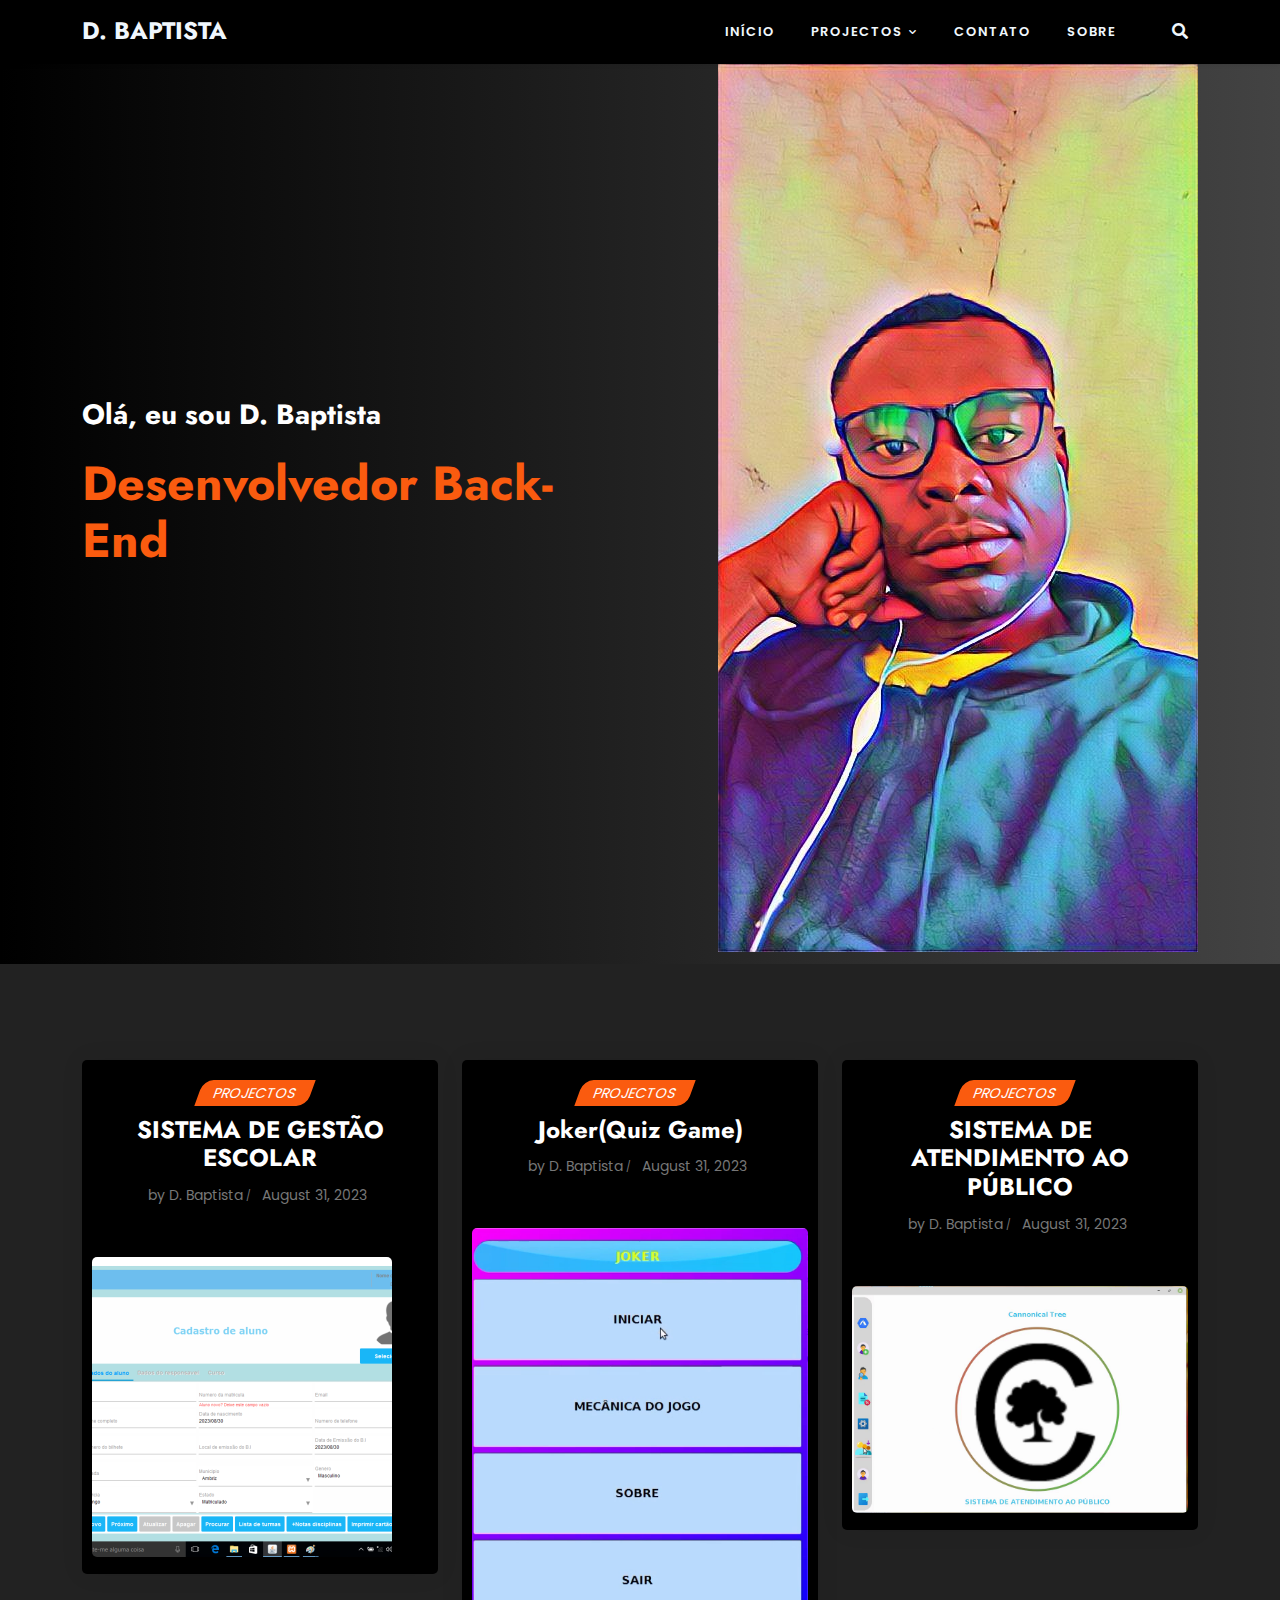
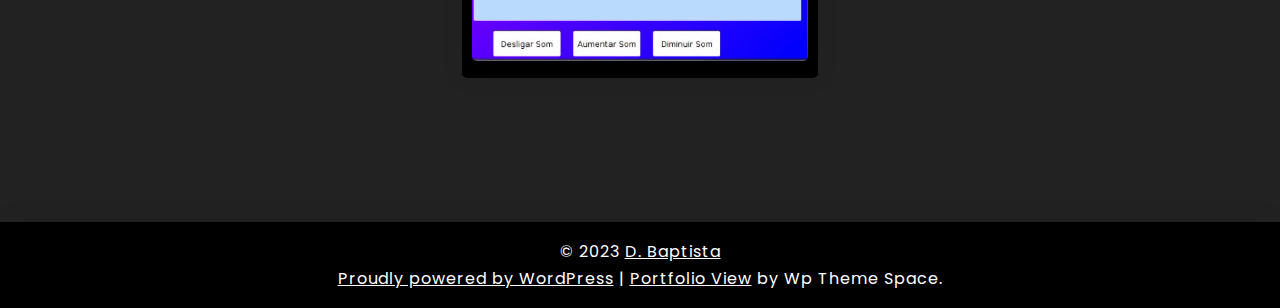
==== index.html @ b45430a2 "Add files via upload" ====
<!doctype html> <html lang="en-US">  <head> 	<meta charset="UTF-8"> 	<meta name="viewport" content="width=device-width, initial-scale=1"> 	<link rel="profile" href="https://gmpg.org/xfn/11">  	<title>D. Baptista</title> <meta name='robots' content='max-image-preview:large' /> <link rel='dns-prefetch' href='//fonts.googleapis.com' /> <link rel="alternate" type="application/rss+xml" title="D. Baptista &raquo; Feed" href="http://localhost/meu-portifolio/index.php/feed/" /> <link rel="alternate" type="application/rss+xml" title="D. Baptista &raquo; Comments Feed" href="http://localhost/meu-portifolio/index.php/comments/feed/" /> <script>
window._wpemojiSettings = {"baseUrl":"https:\/\/s.w.org\/images\/core\/emoji\/14.0.0\/72x72\/","ext":".png","svgUrl":"https:\/\/s.w.org\/images\/core\/emoji\/14.0.0\/svg\/","svgExt":".svg","source":{"concatemoji":"http:\/\/localhost\/meu-portifolio\/wp-includes\/js\/wp-emoji-release.min.js?ver=6.2.2"}};
/*! This file is auto-generated */
!function(e,a,t){var n,r,o,i=a.createElement("canvas"),p=i.getContext&&i.getContext("2d");function s(e,t){p.clearRect(0,0,i.width,i.height),p.fillText(e,0,0);e=i.toDataURL();return p.clearRect(0,0,i.width,i.height),p.fillText(t,0,0),e===i.toDataURL()}function c(e){var t=a.createElement("script");t.src=e,t.defer=t.type="text/javascript",a.getElementsByTagName("head")[0].appendChild(t)}for(o=Array("flag","emoji"),t.supports={everything:!0,everythingExceptFlag:!0},r=0;r<o.length;r++)t.supports[o[r]]=function(e){if(p&&p.fillText)switch(p.textBaseline="top",p.font="600 32px Arial",e){case"flag":return s("\ud83c\udff3\ufe0f\u200d\u26a7\ufe0f","\ud83c\udff3\ufe0f\u200b\u26a7\ufe0f")?!1:!s("\ud83c\uddfa\ud83c\uddf3","\ud83c\uddfa\u200b\ud83c\uddf3")&&!s("\ud83c\udff4\udb40\udc67\udb40\udc62\udb40\udc65\udb40\udc6e\udb40\udc67\udb40\udc7f","\ud83c\udff4\u200b\udb40\udc67\u200b\udb40\udc62\u200b\udb40\udc65\u200b\udb40\udc6e\u200b\udb40\udc67\u200b\udb40\udc7f");case"emoji":return!s("\ud83e\udef1\ud83c\udffb\u200d\ud83e\udef2\ud83c\udfff","\ud83e\udef1\ud83c\udffb\u200b\ud83e\udef2\ud83c\udfff")}return!1}(o[r]),t.supports.everything=t.supports.everything&&t.supports[o[r]],"flag"!==o[r]&&(t.supports.everythingExceptFlag=t.supports.everythingExceptFlag&&t.supports[o[r]]);t.supports.everythingExceptFlag=t.supports.everythingExceptFlag&&!t.supports.flag,t.DOMReady=!1,t.readyCallback=function(){t.DOMReady=!0},t.supports.everything||(n=function(){t.readyCallback()},a.addEventListener?(a.addEventListener("DOMContentLoaded",n,!1),e.addEventListener("load",n,!1)):(e.attachEvent("onload",n),a.attachEvent("onreadystatechange",function(){"complete"===a.readyState&&t.readyCallback()})),(e=t.source||{}).concatemoji?c(e.concatemoji):e.wpemoji&&e.twemoji&&(c(e.twemoji),c(e.wpemoji)))}(window,document,window._wpemojiSettings);
</script> <style> img.wp-smiley, img.emoji { 	display: inline !important; 	border: none !important; 	box-shadow: none !important; 	height: 1em !important; 	width: 1em !important; 	margin: 0 0.07em !important; 	vertical-align: -0.1em !important; 	background: none !important; 	padding: 0 !important; } </style> 	<link rel='stylesheet' id='wp-block-library-css' href='./css/dist-block-library-style.min.css' media='all' /> <style id='wp-block-library-theme-inline-css'> .wp-block-audio figcaption{color:#555;font-size:13px;text-align:center}.is-dark-theme .wp-block-audio figcaption{color:hsla(0,0%,100%,.65)}.wp-block-audio{margin:0 0 1em}.wp-block-code{border:1px solid #ccc;border-radius:4px;font-family:Menlo,Consolas,monaco,monospace;padding:.8em 1em}.wp-block-embed figcaption{color:#555;font-size:13px;text-align:center}.is-dark-theme .wp-block-embed figcaption{color:hsla(0,0%,100%,.65)}.wp-block-embed{margin:0 0 1em}.blocks-gallery-caption{color:#555;font-size:13px;text-align:center}.is-dark-theme .blocks-gallery-caption{color:hsla(0,0%,100%,.65)}.wp-block-image figcaption{color:#555;font-size:13px;text-align:center}.is-dark-theme .wp-block-image figcaption{color:hsla(0,0%,100%,.65)}.wp-block-image{margin:0 0 1em}.wp-block-pullquote{border-bottom:4px solid;border-top:4px solid;color:currentColor;margin-bottom:1.75em}.wp-block-pullquote cite,.wp-block-pullquote footer,.wp-block-pullquote__citation{color:currentColor;font-size:.8125em;font-style:normal;text-transform:uppercase}.wp-block-quote{border-left:.25em solid;margin:0 0 1.75em;padding-left:1em}.wp-block-quote cite,.wp-block-quote footer{color:currentColor;font-size:.8125em;font-style:normal;position:relative}.wp-block-quote.has-text-align-right{border-left:none;border-right:.25em solid;padding-left:0;padding-right:1em}.wp-block-quote.has-text-align-center{border:none;padding-left:0}.wp-block-quote.is-large,.wp-block-quote.is-style-large,.wp-block-quote.is-style-plain{border:none}.wp-block-search .wp-block-search__label{font-weight:700}.wp-block-search__button{border:1px solid #ccc;padding:.375em .625em}:where(.wp-block-group.has-background){padding:1.25em 2.375em}.wp-block-separator.has-css-opacity{opacity:.4}.wp-block-separator{border:none;border-bottom:2px solid;margin-left:auto;margin-right:auto}.wp-block-separator.has-alpha-channel-opacity{opacity:1}.wp-block-separator:not(.is-style-wide):not(.is-style-dots){width:100px}.wp-block-separator.has-background:not(.is-style-dots){border-bottom:none;height:1px}.wp-block-separator.has-background:not(.is-style-wide):not(.is-style-dots){height:2px}.wp-block-table{margin:0 0 1em}.wp-block-table td,.wp-block-table th{word-break:normal}.wp-block-table figcaption{color:#555;font-size:13px;text-align:center}.is-dark-theme .wp-block-table figcaption{color:hsla(0,0%,100%,.65)}.wp-block-video figcaption{color:#555;font-size:13px;text-align:center}.is-dark-theme .wp-block-video figcaption{color:hsla(0,0%,100%,.65)}.wp-block-video{margin:0 0 1em}.wp-block-template-part.has-background{margin-bottom:0;margin-top:0;padding:1.25em 2.375em} </style> <link rel='stylesheet' id='portfolio-view-gb-block-css' href='./css/portfolio-view-assets-css-admin-block.css' media='all' /> <link rel='stylesheet' id='portfolio-view-admin-google-font-css' href='https://fonts.googleapis.com/css?family=Poppins%3A400%2C400i%2C700%2C700i%7CJost%3A400%2C400i%2C700%2C700i&#038;subset=latin%2Clatin-ext' media='all' /> <link rel='stylesheet' id='classic-theme-styles-css' href='./css/3j3-classic-themes.min.css' media='all' /> <style id='global-styles-inline-css'> body{--wp--preset--color--black: #000000;--wp--preset--color--cyan-bluish-gray: #abb8c3;--wp--preset--color--white: #ffffff;--wp--preset--color--pale-pink: #f78da7;--wp--preset--color--vivid-red: #cf2e2e;--wp--preset--color--luminous-vivid-orange: #ff6900;--wp--preset--color--luminous-vivid-amber: #fcb900;--wp--preset--color--light-green-cyan: #7bdcb5;--wp--preset--color--vivid-green-cyan: #00d084;--wp--preset--color--pale-cyan-blue: #8ed1fc;--wp--preset--color--vivid-cyan-blue: #0693e3;--wp--preset--color--vivid-purple: #9b51e0;--wp--preset--gradient--vivid-cyan-blue-to-vivid-purple: linear-gradient(135deg,rgba(6,147,227,1) 0%,rgb(155,81,224) 100%);--wp--preset--gradient--light-green-cyan-to-vivid-green-cyan: linear-gradient(135deg,rgb(122,220,180) 0%,rgb(0,208,130) 100%);--wp--preset--gradient--luminous-vivid-amber-to-luminous-vivid-orange: linear-gradient(135deg,rgba(252,185,0,1) 0%,rgba(255,105,0,1) 100%);--wp--preset--gradient--luminous-vivid-orange-to-vivid-red: linear-gradient(135deg,rgba(255,105,0,1) 0%,rgb(207,46,46) 100%);--wp--preset--gradient--very-light-gray-to-cyan-bluish-gray: linear-gradient(135deg,rgb(238,238,238) 0%,rgb(169,184,195) 100%);--wp--preset--gradient--cool-to-warm-spectrum: linear-gradient(135deg,rgb(74,234,220) 0%,rgb(151,120,209) 20%,rgb(207,42,186) 40%,rgb(238,44,130) 60%,rgb(251,105,98) 80%,rgb(254,248,76) 100%);--wp--preset--gradient--blush-light-purple: linear-gradient(135deg,rgb(255,206,236) 0%,rgb(152,150,240) 100%);--wp--preset--gradient--blush-bordeaux: linear-gradient(135deg,rgb(254,205,165) 0%,rgb(254,45,45) 50%,rgb(107,0,62) 100%);--wp--preset--gradient--luminous-dusk: linear-gradient(135deg,rgb(255,203,112) 0%,rgb(199,81,192) 50%,rgb(65,88,208) 100%);--wp--preset--gradient--pale-ocean: linear-gradient(135deg,rgb(255,245,203) 0%,rgb(182,227,212) 50%,rgb(51,167,181) 100%);--wp--preset--gradient--electric-grass: linear-gradient(135deg,rgb(202,248,128) 0%,rgb(113,206,126) 100%);--wp--preset--gradient--midnight: linear-gradient(135deg,rgb(2,3,129) 0%,rgb(40,116,252) 100%);--wp--preset--duotone--dark-grayscale: url('#wp-duotone-dark-grayscale');--wp--preset--duotone--grayscale: url('#wp-duotone-grayscale');--wp--preset--duotone--purple-yellow: url('#wp-duotone-purple-yellow');--wp--preset--duotone--blue-red: url('#wp-duotone-blue-red');--wp--preset--duotone--midnight: url('#wp-duotone-midnight');--wp--preset--duotone--magenta-yellow: url('#wp-duotone-magenta-yellow');--wp--preset--duotone--purple-green: url('#wp-duotone-purple-green');--wp--preset--duotone--blue-orange: url('#wp-duotone-blue-orange');--wp--preset--font-size--small: 13px;--wp--preset--font-size--medium: 20px;--wp--preset--font-size--large: 36px;--wp--preset--font-size--x-large: 42px;--wp--preset--spacing--20: 0.44rem;--wp--preset--spacing--30: 0.67rem;--wp--preset--spacing--40: 1rem;--wp--preset--spacing--50: 1.5rem;--wp--preset--spacing--60: 2.25rem;--wp--preset--spacing--70: 3.38rem;--wp--preset--spacing--80: 5.06rem;--wp--preset--shadow--natural: 6px 6px 9px rgba(0, 0, 0, 0.2);--wp--preset--shadow--deep: 12px 12px 50px rgba(0, 0, 0, 0.4);--wp--preset--shadow--sharp: 6px 6px 0px rgba(0, 0, 0, 0.2);--wp--preset--shadow--outlined: 6px 6px 0px -3px rgba(255, 255, 255, 1), 6px 6px rgba(0, 0, 0, 1);--wp--preset--shadow--crisp: 6px 6px 0px rgba(0, 0, 0, 1);}:where(.is-layout-flex){gap: 0.5em;}body .is-layout-flow > .alignleft{float: left;margin-inline-start: 0;margin-inline-end: 2em;}body .is-layout-flow > .alignright{float: right;margin-inline-start: 2em;margin-inline-end: 0;}body .is-layout-flow > .aligncenter{margin-left: auto !important;margin-right: auto !important;}body .is-layout-constrained > .alignleft{float: left;margin-inline-start: 0;margin-inline-end: 2em;}body .is-layout-constrained > .alignright{float: right;margin-inline-start: 2em;margin-inline-end: 0;}body .is-layout-constrained > .aligncenter{margin-left: auto !important;margin-right: auto !important;}body .is-layout-constrained > :where(:not(.alignleft):not(.alignright):not(.alignfull)){max-width: var(--wp--style--global--content-size);margin-left: auto !important;margin-right: auto !important;}body .is-layout-constrained > .alignwide{max-width: var(--wp--style--global--wide-size);}body .is-layout-flex{display: flex;}body .is-layout-flex{flex-wrap: wrap;align-items: center;}body .is-layout-flex > *{margin: 0;}:where(.wp-block-columns.is-layout-flex){gap: 2em;}.has-black-color{color: var(--wp--preset--color--black) !important;}.has-cyan-bluish-gray-color{color: var(--wp--preset--color--cyan-bluish-gray) !important;}.has-white-color{color: var(--wp--preset--color--white) !important;}.has-pale-pink-color{color: var(--wp--preset--color--pale-pink) !important;}.has-vivid-red-color{color: var(--wp--preset--color--vivid-red) !important;}.has-luminous-vivid-orange-color{color: var(--wp--preset--color--luminous-vivid-orange) !important;}.has-luminous-vivid-amber-color{color: var(--wp--preset--color--luminous-vivid-amber) !important;}.has-light-green-cyan-color{color: var(--wp--preset--color--light-green-cyan) !important;}.has-vivid-green-cyan-color{color: var(--wp--preset--color--vivid-green-cyan) !important;}.has-pale-cyan-blue-color{color: var(--wp--preset--color--pale-cyan-blue) !important;}.has-vivid-cyan-blue-color{color: var(--wp--preset--color--vivid-cyan-blue) !important;}.has-vivid-purple-color{color: var(--wp--preset--color--vivid-purple) !important;}.has-black-background-color{background-color: var(--wp--preset--color--black) !important;}.has-cyan-bluish-gray-background-color{background-color: var(--wp--preset--color--cyan-bluish-gray) !important;}.has-white-background-color{background-color: var(--wp--preset--color--white) !important;}.has-pale-pink-background-color{background-color: var(--wp--preset--color--pale-pink) !important;}.has-vivid-red-background-color{background-color: var(--wp--preset--color--vivid-red) !important;}.has-luminous-vivid-orange-background-color{background-color: var(--wp--preset--color--luminous-vivid-orange) !important;}.has-luminous-vivid-amber-background-color{background-color: var(--wp--preset--color--luminous-vivid-amber) !important;}.has-light-green-cyan-background-color{background-color: var(--wp--preset--color--light-green-cyan) !important;}.has-vivid-green-cyan-background-color{background-color: var(--wp--preset--color--vivid-green-cyan) !important;}.has-pale-cyan-blue-background-color{background-color: var(--wp--preset--color--pale-cyan-blue) !important;}.has-vivid-cyan-blue-background-color{background-color: var(--wp--preset--color--vivid-cyan-blue) !important;}.has-vivid-purple-background-color{background-color: var(--wp--preset--color--vivid-purple) !important;}.has-black-border-color{border-color: var(--wp--preset--color--black) !important;}.has-cyan-bluish-gray-border-color{border-color: var(--wp--preset--color--cyan-bluish-gray) !important;}.has-white-border-color{border-color: var(--wp--preset--color--white) !important;}.has-pale-pink-border-color{border-color: var(--wp--preset--color--pale-pink) !important;}.has-vivid-red-border-color{border-color: var(--wp--preset--color--vivid-red) !important;}.has-luminous-vivid-orange-border-color{border-color: var(--wp--preset--color--luminous-vivid-orange) !important;}.has-luminous-vivid-amber-border-color{border-color: var(--wp--preset--color--luminous-vivid-amber) !important;}.has-light-green-cyan-border-color{border-color: var(--wp--preset--color--light-green-cyan) !important;}.has-vivid-green-cyan-border-color{border-color: var(--wp--preset--color--vivid-green-cyan) !important;}.has-pale-cyan-blue-border-color{border-color: var(--wp--preset--color--pale-cyan-blue) !important;}.has-vivid-cyan-blue-border-color{border-color: var(--wp--preset--color--vivid-cyan-blue) !important;}.has-vivid-purple-border-color{border-color: var(--wp--preset--color--vivid-purple) !important;}.has-vivid-cyan-blue-to-vivid-purple-gradient-background{background: var(--wp--preset--gradient--vivid-cyan-blue-to-vivid-purple) !important;}.has-light-green-cyan-to-vivid-green-cyan-gradient-background{background: var(--wp--preset--gradient--light-green-cyan-to-vivid-green-cyan) !important;}.has-luminous-vivid-amber-to-luminous-vivid-orange-gradient-background{background: var(--wp--preset--gradient--luminous-vivid-amber-to-luminous-vivid-orange) !important;}.has-luminous-vivid-orange-to-vivid-red-gradient-background{background: var(--wp--preset--gradient--luminous-vivid-orange-to-vivid-red) !important;}.has-very-light-gray-to-cyan-bluish-gray-gradient-background{background: var(--wp--preset--gradient--very-light-gray-to-cyan-bluish-gray) !important;}.has-cool-to-warm-spectrum-gradient-background{background: var(--wp--preset--gradient--cool-to-warm-spectrum) !important;}.has-blush-light-purple-gradient-background{background: var(--wp--preset--gradient--blush-light-purple) !important;}.has-blush-bordeaux-gradient-background{background: var(--wp--preset--gradient--blush-bordeaux) !important;}.has-luminous-dusk-gradient-background{background: var(--wp--preset--gradient--luminous-dusk) !important;}.has-pale-ocean-gradient-background{background: var(--wp--preset--gradient--pale-ocean) !important;}.has-electric-grass-gradient-background{background: var(--wp--preset--gradient--electric-grass) !important;}.has-midnight-gradient-background{background: var(--wp--preset--gradient--midnight) !important;}.has-small-font-size{font-size: var(--wp--preset--font-size--small) !important;}.has-medium-font-size{font-size: var(--wp--preset--font-size--medium) !important;}.has-large-font-size{font-size: var(--wp--preset--font-size--large) !important;}.has-x-large-font-size{font-size: var(--wp--preset--font-size--x-large) !important;} .wp-block-navigation a:where(:not(.wp-element-button)){color: inherit;} :where(.wp-block-columns.is-layout-flex){gap: 2em;} .wp-block-pullquote{font-size: 1.5em;line-height: 1.6;} </style> <link rel='stylesheet' id='contact-form-7-css' href='./css/contact-form-7-includes-css-styles.css' media='all' /> <link rel='stylesheet' id='portfolio-view-google-font-css' href='https://fonts.googleapis.com/css?family=Poppins%3A400%2C400i%2C700%2C700i%7CJost%3A400%2C400i%2C700%2C700i&#038;subset=latin%2Clatin-ext' media='all' /> <link rel='stylesheet' id='bootstrap-css' href='./css/portfolio-view-assets-css-bootstrap.css' media='all' /> <link rel='stylesheet' id='fontawesome-css' href='./css/portfolio-view-assets-css-all.css' media='all' /> <link rel='stylesheet' id='portfolio-view-block-style-css' href='./css/portfolio-view-assets-css-block.css' media='all' /> <link rel='stylesheet' id='portfolio-view-default-style-css' href='./css/portfolio-view-assets-css-default-style.css' media='all' /> <link rel='stylesheet' id='portfolio-view-main-style-css' href='./css/portfolio-view-assets-css-main.css' media='all' /> <link rel='stylesheet' id='portfolio-view-style-css' href='./css/portfolio-view-style.css' media='all' /> <link rel='stylesheet' id='portfolio-view-responsive-style-css' href='./css/portfolio-view-assets-css-responsive.css' media='all' />         <script>
            /* <![CDATA[ */
            var rcewpp = {
                "ajax_url":"http://localhost/meu-portifolio/wp-admin/admin-ajax.php",
                "nonce": "18111c9438",
                "home_url": "http://localhost/meu-portifolio/",
                "settings_icon": 'http://localhost/meu-portifolio/wp-content/plugins/export-wp-page-to-static-html/admin/images/settings.png',
                "settings_hover_icon": 'http://localhost/meu-portifolio/wp-content/plugins/export-wp-page-to-static-html/admin/images/settings_hover.png'
            };
            /* ]]\> */
        </script>         <script src='./js/jquery-jquery.min.js' id='jquery-core-js'></script> <script src='./js/jquery-jquery-migrate.min.js' id='jquery-migrate-js'></script> <link rel="https://api.w.org/" href="http://localhost/meu-portifolio/index.php/wp-json/" /><link rel="EditURI" type="application/rsd+xml" title="RSD" href="http://localhost/meu-portifolio/xmlrpc.php?rsd" /> <link rel="wlwmanifest" type="application/wlwmanifest+xml" href="http://localhost/meu-portifolio/wp-includes/wlwmanifest.xml" /> <meta name="generator" content="WordPress 6.2.2" /> </head>  <body class="blog wp-embed-responsive hfeed no-sidebar theme-dark"> 	<svg xmlns="http://www.w3.org/2000/svg" viewbox="0 0 0 0" width="0" height="0" focusable="false" role="none" style="visibility: hidden; position: absolute; left: -9999px; overflow: hidden;" ><defs><filter id="wp-duotone-dark-grayscale"><fecolormatrix color-interpolation-filters="sRGB" type="matrix" values=" .299 .587 .114 0 0 .299 .587 .114 0 0 .299 .587 .114 0 0 .299 .587 .114 0 0 " /><fecomponenttransfer color-interpolation-filters="sRGB" ><fefuncr type="table" tablevalues="0 0.49803921568627" /><fefuncg type="table" tablevalues="0 0.49803921568627" /><fefuncb type="table" tablevalues="0 0.49803921568627" /><fefunca type="table" tablevalues="1 1" /></fecomponenttransfer><fecomposite in2="SourceGraphic" operator="in" /></filter></defs></svg><svg xmlns="http://www.w3.org/2000/svg" viewbox="0 0 0 0" width="0" height="0" focusable="false" role="none" style="visibility: hidden; position: absolute; left: -9999px; overflow: hidden;" ><defs><filter id="wp-duotone-grayscale"><fecolormatrix color-interpolation-filters="sRGB" type="matrix" values=" .299 .587 .114 0 0 .299 .587 .114 0 0 .299 .587 .114 0 0 .299 .587 .114 0 0 " /><fecomponenttransfer color-interpolation-filters="sRGB" ><fefuncr type="table" tablevalues="0 1" /><fefuncg type="table" tablevalues="0 1" /><fefuncb type="table" tablevalues="0 1" /><fefunca type="table" tablevalues="1 1" /></fecomponenttransfer><fecomposite in2="SourceGraphic" operator="in" /></filter></defs></svg><svg xmlns="http://www.w3.org/2000/svg" viewbox="0 0 0 0" width="0" height="0" focusable="false" role="none" style="visibility: hidden; position: absolute; left: -9999px; overflow: hidden;" ><defs><filter id="wp-duotone-purple-yellow"><fecolormatrix color-interpolation-filters="sRGB" type="matrix" values=" .299 .587 .114 0 0 .299 .587 .114 0 0 .299 .587 .114 0 0 .299 .587 .114 0 0 " /><fecomponenttransfer color-interpolation-filters="sRGB" ><fefuncr type="table" tablevalues="0.54901960784314 0.98823529411765" /><fefuncg type="table" tablevalues="0 1" /><fefuncb type="table" tablevalues="0.71764705882353 0.25490196078431" /><fefunca type="table" tablevalues="1 1" /></fecomponenttransfer><fecomposite in2="SourceGraphic" operator="in" /></filter></defs></svg><svg xmlns="http://www.w3.org/2000/svg" viewbox="0 0 0 0" width="0" height="0" focusable="false" role="none" style="visibility: hidden; position: absolute; left: -9999px; overflow: hidden;" ><defs><filter id="wp-duotone-blue-red"><fecolormatrix color-interpolation-filters="sRGB" type="matrix" values=" .299 .587 .114 0 0 .299 .587 .114 0 0 .299 .587 .114 0 0 .299 .587 .114 0 0 " /><fecomponenttransfer color-interpolation-filters="sRGB" ><fefuncr type="table" tablevalues="0 1" /><fefuncg type="table" tablevalues="0 0.27843137254902" /><fefuncb type="table" tablevalues="0.5921568627451 0.27843137254902" /><fefunca type="table" tablevalues="1 1" /></fecomponenttransfer><fecomposite in2="SourceGraphic" operator="in" /></filter></defs></svg><svg xmlns="http://www.w3.org/2000/svg" viewbox="0 0 0 0" width="0" height="0" focusable="false" role="none" style="visibility: hidden; position: absolute; left: -9999px; overflow: hidden;" ><defs><filter id="wp-duotone-midnight"><fecolormatrix color-interpolation-filters="sRGB" type="matrix" values=" .299 .587 .114 0 0 .299 .587 .114 0 0 .299 .587 .114 0 0 .299 .587 .114 0 0 " /><fecomponenttransfer color-interpolation-filters="sRGB" ><fefuncr type="table" tablevalues="0 0" /><fefuncg type="table" tablevalues="0 0.64705882352941" /><fefuncb type="table" tablevalues="0 1" /><fefunca type="table" tablevalues="1 1" /></fecomponenttransfer><fecomposite in2="SourceGraphic" operator="in" /></filter></defs></svg><svg xmlns="http://www.w3.org/2000/svg" viewbox="0 0 0 0" width="0" height="0" focusable="false" role="none" style="visibility: hidden; position: absolute; left: -9999px; overflow: hidden;" ><defs><filter id="wp-duotone-magenta-yellow"><fecolormatrix color-interpolation-filters="sRGB" type="matrix" values=" .299 .587 .114 0 0 .299 .587 .114 0 0 .299 .587 .114 0 0 .299 .587 .114 0 0 " /><fecomponenttransfer color-interpolation-filters="sRGB" ><fefuncr type="table" tablevalues="0.78039215686275 1" /><fefuncg type="table" tablevalues="0 0.94901960784314" /><fefuncb type="table" tablevalues="0.35294117647059 0.47058823529412" /><fefunca type="table" tablevalues="1 1" /></fecomponenttransfer><fecomposite in2="SourceGraphic" operator="in" /></filter></defs></svg><svg xmlns="http://www.w3.org/2000/svg" viewbox="0 0 0 0" width="0" height="0" focusable="false" role="none" style="visibility: hidden; position: absolute; left: -9999px; overflow: hidden;" ><defs><filter id="wp-duotone-purple-green"><fecolormatrix color-interpolation-filters="sRGB" type="matrix" values=" .299 .587 .114 0 0 .299 .587 .114 0 0 .299 .587 .114 0 0 .299 .587 .114 0 0 " /><fecomponenttransfer color-interpolation-filters="sRGB" ><fefuncr type="table" tablevalues="0.65098039215686 0.40392156862745" /><fefuncg type="table" tablevalues="0 1" /><fefuncb type="table" tablevalues="0.44705882352941 0.4" /><fefunca type="table" tablevalues="1 1" /></fecomponenttransfer><fecomposite in2="SourceGraphic" operator="in" /></filter></defs></svg><svg xmlns="http://www.w3.org/2000/svg" viewbox="0 0 0 0" width="0" height="0" focusable="false" role="none" style="visibility: hidden; position: absolute; left: -9999px; overflow: hidden;" ><defs><filter id="wp-duotone-blue-orange"><fecolormatrix color-interpolation-filters="sRGB" type="matrix" values=" .299 .587 .114 0 0 .299 .587 .114 0 0 .299 .587 .114 0 0 .299 .587 .114 0 0 " /><fecomponenttransfer color-interpolation-filters="sRGB" ><fefuncr type="table" tablevalues="0.098039215686275 1" /><fefuncg type="table" tablevalues="0 0.66274509803922" /><fefuncb type="table" tablevalues="0.84705882352941 0.41960784313725" /><fefunca type="table" tablevalues="1 1" /></fecomponenttransfer><fecomposite in2="SourceGraphic" operator="in" /></filter></defs></svg> 	<div id="page" class="site"> 		<a class="skip-link screen-reader-text" href="#primary">Skip to content</a> 		<header class="header" id="header"> 				<div id="wsm-menu" class="mobile-menu-bar wsm-menu">  		<div class="container">  			<nav id="mobile-navigation" class="mobile-navigation">  				<button id="mmenu-btn" class="menu-btn" aria-expanded="false">  					<span class="mopen">Menu</span>  					<span class="mclose">Close</span>  				</button>  				<div class="menu-menu-container"><ul id="wsm-menu-ul" class="wsm-menu-has"><li id="menu-item-22" class="menu-item menu-item-type-custom menu-item-object-custom current-menu-item current_page_item menu-item-home menu-item-22"><a href="./index.html" aria-current="page">Início</a></li> <li id="menu-item-176" class="menu-item menu-item-type-taxonomy menu-item-object-category menu-item-has-children menu-item-176"><a href="http://localhost/meu-portifolio/index.php/category/projectos/">Projectos</a> <ul class="sub-menu"> 	<li id="menu-item-179" class="menu-item menu-item-type-post_type menu-item-object-page menu-item-179"><a href="http://localhost/meu-portifolio/index.php/sistema-de-gestao-escolar/">SISTEMA DE GESTÃO ESCOLAR</a></li> 	<li id="menu-item-178" class="menu-item menu-item-type-post_type menu-item-object-page menu-item-178"><a href="./index.php/jokerquiz-game.html">Joker(Quiz Game)</a></li> 	<li id="menu-item-177" class="menu-item menu-item-type-post_type menu-item-object-page menu-item-177"><a href="./index.php/sistema-de-atendimento-ao-publico.html">SISTEMA DE ATENDIMENTO AO PÚBLICO</a></li> </ul> </li> <li id="menu-item-20" class="menu-item menu-item-type-post_type menu-item-object-page menu-item-20"><a href="http://localhost/meu-portifolio/index.php/contato/">Contato</a></li> <li id="menu-item-21" class="menu-item menu-item-type-post_type menu-item-object-page menu-item-21"><a href="http://localhost/meu-portifolio/index.php/sobre/">Sobre</a></li> </ul></div>			</nav><!-- #site-navigation -->  		</div>  	</div>    	<div class="menu-bar">  		<div class="container">  			<div class="menubar-content">  					<div class="head-logo-sec">  							<div class="site-branding brand-text">  									<h1 class="site-title"><a href="./index.html" rel="home">D. Baptista</a></h1>  									  			</div><!-- .site-branding -->  			</div>  				<div class="portfolio-view-container menu-inner">  											<nav id="site-navigation" class="main-navigation">  							<div class="menu-menu-container"><ul id="portfolio-view-menu" class="portfolio-view-menu"><li class="menu-item menu-item-type-custom menu-item-object-custom current-menu-item current_page_item menu-item-home menu-item-22"><a href="./index.html" aria-current="page">Início</a></li> <li class="menu-item menu-item-type-taxonomy menu-item-object-category menu-item-has-children menu-item-176"><a href="http://localhost/meu-portifolio/index.php/category/projectos/">Projectos</a> <ul class="sub-menu"> 	<li class="menu-item menu-item-type-post_type menu-item-object-page menu-item-179"><a href="http://localhost/meu-portifolio/index.php/sistema-de-gestao-escolar/">SISTEMA DE GESTÃO ESCOLAR</a></li> 	<li class="menu-item menu-item-type-post_type menu-item-object-page menu-item-178"><a href="./index.php/jokerquiz-game.html">Joker(Quiz Game)</a></li> 	<li class="menu-item menu-item-type-post_type menu-item-object-page menu-item-177"><a href="./index.php/sistema-de-atendimento-ao-publico.html">SISTEMA DE ATENDIMENTO AO PÚBLICO</a></li> </ul> </li> <li class="menu-item menu-item-type-post_type menu-item-object-page menu-item-20"><a href="http://localhost/meu-portifolio/index.php/contato/">Contato</a></li> <li class="menu-item menu-item-type-post_type menu-item-object-page menu-item-21"><a href="http://localhost/meu-portifolio/index.php/sobre/">Sobre</a></li> </ul></div>						</nav><!-- #site-navigation -->  																<div class="serach-show">  							<div class="besearch-icon">  								<a href="#" id="besearch"><i class="fas fa-search"></i></a>  							</div>  							<div id="bspopup" class="soff">  								<div id="affsearch" class="sopen">  									<form role="search" method="get" class="search-form" action="http://localhost/meu-portifolio/"> 				<label> 					<span class="screen-reader-text">Search for:</span> 					<input type="search" class="search-field" placeholder="Search &hellip;" value="" name="s" /> 				</label> 				<input type="submit" class="search-submit" value="Search" /> 			</form>									<small class="beshop-cradit">Portfolio View Theme By <a id="stcradit" class="scrad" target="_blank" title="Portfolio View Theme" href="https://wpthemespace.com/product/portfolio-view/">Wp Theme Space</a></small>  									<button data-widget="remove" id="sremoveClass" class="sclose" type="button">×</button>  								</div>  							</div>  						</div>  				</div>  			  			</div>    		</div>  	</div>     		</header> 		  <!-- home -->    <section class="home-intro" id="sa-home">      <div class="container">        <div class="home-all-content">          <div class="row">            <div class="col-lg-6">              <div class="content">                                <h5>Olá, eu sou D. Baptista</h5>                                              <h1>Desenvolvedor Back-End</h1>                                                            <div class="header-links">                    <div class="social-links">                                                                                                                                            </div>                  </div>                            </div>              </div>              <div class="col-lg-6">                            <div class="hero-img">                  <img src="./images/2023-09-Picsart_22-06-19_10-15-29-403.jpg" alt="">                                </div>                  </div>              </div>          </div>        </div>    </section>     <div class="container mt-5 mb-5 pt-5 pb-5"> 	<div class="row main-content"> 				<div class="col-lg-12 site-content"> 			<main id="primary" class="site-main">  										<header> 							<h1 class="page-title screen-reader-text"></h1> 						</header> 											<div class="row" data-masonry='{"percentPosition": true }'>  						<div class="col-lg-4 grid-item mb-5"> 	<article id="post-53" class="post-53 post type-post status-publish format-standard has-post-thumbnail hentry category-projectos"> 		<div class="grid-item-post"> 			<div class="grid-item-details"> 									<div class="grid-item-topmeta"> 						<a class="catimg-top" href="http://localhost/meu-portifolio/index.php/category/projectos/">Projectos</a> 					</div> 								<h2 class="grid-item-title"><a href="http://localhost/meu-portifolio/index.php/2023/08/31/sistema-de-gestao-escolar/" rel="bookmark">SISTEMA DE GESTÃO ESCOLAR</a></h2>									<div class="entry-meta grid-meta"> 						<span class="byline"> by <span class="author vcard"><a class="url fn n" href="http://localhost/meu-portifolio/index.php/author/d-baptista/">D. Baptista</a></span></span>						<span class="grid-meta-date">August 31, 2023</span> 					</div><!-- .entry-meta --> 							</div> 							<div class="grid-item-img"> 					<a class="grid-item-img-link" href="http://localhost/meu-portifolio/index.php/2023/08/31/sistema-de-gestao-escolar/"> 						<img width="300" height="300" src="./images/2023-08-cadastro-do-aluno-300x300.png" class="attachment-post-thumbnail size-post-thumbnail wp-post-image" alt="" decoding="async" srcset="./images/2023-08-cadastro-do-aluno-300x300.png 300w, ./images/2023-08-cadastro-do-aluno-150x150.png 150w" sizes="(max-width: 300px) 100vw, 300px" />					</a> 				</div> 					</div> 	</article><!-- #post-53 --> </div><div class="col-lg-4 grid-item mb-5"> 	<article id="post-50" class="post-50 post type-post status-publish format-standard has-post-thumbnail hentry category-projectos"> 		<div class="grid-item-post"> 			<div class="grid-item-details"> 									<div class="grid-item-topmeta"> 						<a class="catimg-top" href="http://localhost/meu-portifolio/index.php/category/projectos/">Projectos</a> 					</div> 								<h2 class="grid-item-title"><a href="http://localhost/meu-portifolio/index.php/2023/08/31/jokerquiz-game/" rel="bookmark">Joker(Quiz Game)</a></h2>									<div class="entry-meta grid-meta"> 						<span class="byline"> by <span class="author vcard"><a class="url fn n" href="http://localhost/meu-portifolio/index.php/author/d-baptista/">D. Baptista</a></span></span>						<span class="grid-meta-date">August 31, 2023</span> 					</div><!-- .entry-meta --> 							</div> 							<div class="grid-item-img"> 					<a class="grid-item-img-link" href="http://localhost/meu-portifolio/index.php/2023/08/31/jokerquiz-game/"> 						<img width="497" height="640" src="./images/2023-08-jokerpng.png" class="attachment-post-thumbnail size-post-thumbnail wp-post-image" alt="" decoding="async" loading="lazy" srcset="./images/2023-08-jokerpng.png 497w, ./images/2023-08-jokerpng-233x300.png 233w" sizes="(max-width: 497px) 100vw, 497px" />					</a> 				</div> 					</div> 	</article><!-- #post-50 --> </div><div class="col-lg-4 grid-item mb-5"> 	<article id="post-30" class="post-30 post type-post status-publish format-standard has-post-thumbnail hentry category-projectos"> 		<div class="grid-item-post"> 			<div class="grid-item-details"> 									<div class="grid-item-topmeta"> 						<a class="catimg-top" href="http://localhost/meu-portifolio/index.php/category/projectos/">Projectos</a> 					</div> 								<h2 class="grid-item-title"><a href="http://localhost/meu-portifolio/index.php/2023/08/31/sistema-de-atendimento-ao-publico/" rel="bookmark">SISTEMA DE ATENDIMENTO AO PÚBLICO</a></h2>									<div class="entry-meta grid-meta"> 						<span class="byline"> by <span class="author vcard"><a class="url fn n" href="http://localhost/meu-portifolio/index.php/author/d-baptista/">D. Baptista</a></span></span>						<span class="grid-meta-date">August 31, 2023</span> 					</div><!-- .entry-meta --> 							</div> 							<div class="grid-item-img"> 					<a class="grid-item-img-link" href="http://localhost/meu-portifolio/index.php/2023/08/31/sistema-de-atendimento-ao-publico/"> 						<img width="942" height="636" src="./images/2023-08-soap.png" class="attachment-post-thumbnail size-post-thumbnail wp-post-image" alt="" decoding="async" loading="lazy" srcset="./images/2023-08-soap.png 942w, ./images/2023-08-soap-300x203.png 300w, ./images/2023-08-soap-768x519.png 768w" sizes="(max-width: 942px) 100vw, 942px" />					</a> 				</div> 					</div> 	</article><!-- #post-30 --> </div> 			</main><!-- #main --> 		</div> 			</div> </div>   <footer id="colophon" class="site-footer pt-3 pb-3"> 	<div class="container"> 		<div class="info-news site-info text-center"> 			&copy; 			2023			<a href="./index.html">D. Baptista</a> 				<br> 	<a href="https://wordpress.org/"> 		Proudly powered by WordPress	</a> 	<span class="sep"> | </span> <a href="https://wpthemespace.com/product/portfolio-view/">Portfolio View</a> by Wp Theme Space. 		</div><!-- .site-info --> 	</div><!-- .container --> </footer><!-- #colophon --> </div><!-- #page -->  <script>requestAnimationFrame(() => document.body.classList.add( "stk--anim-init" ))</script><script src='./js/contact-form-7-includes-swv-js-index.js' id='swv-js'></script> <script id='contact-form-7-js-extra'>
var wpcf7 = {"api":{"root":"http:\/\/localhost\/meu-portifolio\/index.php\/wp-json\/","namespace":"contact-form-7\/v1"}};
</script> <script src='./js/contact-form-7-includes-js-index.js' id='contact-form-7-js'></script> <script src='./js/83z-imagesloaded.min.js' id='imagesloaded-js'></script> <script src='./js/ej6-masonry.min.js' id='masonry-js'></script> <script src='./js/portfolio-view-assets-js-mobile-menu.js' id='portfolio-view-mobile-menu-js'></script> <script src='./js/portfolio-view-assets-js-scripts.js' id='portfolio-view-scripts-js'></script>  </body>  </html>
---- css/dist-block-library-style.min.css ----
@charset "UTF-8";.wp-block-archives{box-sizing:border-box}.wp-block-archives-dropdown label{display:block}.wp-block-avatar{box-sizing:border-box}.wp-block-avatar.aligncenter{text-align:center}.wp-block-audio{box-sizing:border-box}.wp-block-audio figcaption{margin-bottom:1em;margin-top:.5em}.wp-block-audio audio{min-width:300px;width:100%}.wp-block-button__link{box-sizing:border-box;cursor:pointer;display:inline-block;text-align:center;word-break:break-word}.wp-block-button__link.aligncenter{text-align:center}.wp-block-button__link.alignright{text-align:right}:where(.wp-block-button__link){border-radius:9999px;box-shadow:none;padding:calc(.667em + 2px) calc(1.333em + 2px);text-decoration:none}.wp-block-button[style*=text-decoration] .wp-block-button__link{text-decoration:inherit}.wp-block-buttons>.wp-block-button.has-custom-width{max-width:none}.wp-block-buttons>.wp-block-button.has-custom-width .wp-block-button__link{width:100%}.wp-block-buttons>.wp-block-button.has-custom-font-size .wp-block-button__link{font-size:inherit}.wp-block-buttons>.wp-block-button.wp-block-button__width-25{width:calc(25% - var(--wp--style--block-gap, .5em)*.75)}.wp-block-buttons>.wp-block-button.wp-block-button__width-50{width:calc(50% - var(--wp--style--block-gap, .5em)*.5)}.wp-block-buttons>.wp-block-button.wp-block-button__width-75{width:calc(75% - var(--wp--style--block-gap, .5em)*.25)}.wp-block-buttons>.wp-block-button.wp-block-button__width-100{flex-basis:100%;width:100%}.wp-block-buttons.is-vertical>.wp-block-button.wp-block-button__width-25{width:25%}.wp-block-buttons.is-vertical>.wp-block-button.wp-block-button__width-50{width:50%}.wp-block-buttons.is-vertical>.wp-block-button.wp-block-button__width-75{width:75%}.wp-block-button.is-style-squared,.wp-block-button__link.wp-block-button.is-style-squared{border-radius:0}.wp-block-button.no-border-radius,.wp-block-button__link.no-border-radius{border-radius:0!important}.wp-block-button .wp-block-button__link.is-style-outline,.wp-block-button.is-style-outline>.wp-block-button__link{border:2px solid;padding:.667em 1.333em}.wp-block-button .wp-block-button__link.is-style-outline:not(.has-text-color),.wp-block-button.is-style-outline>.wp-block-button__link:not(.has-text-color){color:currentColor}.wp-block-button .wp-block-button__link.is-style-outline:not(.has-background),.wp-block-button.is-style-outline>.wp-block-button__link:not(.has-background){background-color:transparent;background-image:none}.wp-block-buttons.is-vertical{flex-direction:column}.wp-block-buttons.is-vertical>.wp-block-button:last-child{margin-bottom:0}.wp-block-buttons>.wp-block-button{display:inline-block;margin:0}.wp-block-buttons.is-content-justification-left{justify-content:flex-start}.wp-block-buttons.is-content-justification-left.is-vertical{align-items:flex-start}.wp-block-buttons.is-content-justification-center{justify-content:center}.wp-block-buttons.is-content-justification-center.is-vertical{align-items:center}.wp-block-buttons.is-content-justification-right{justify-content:flex-end}.wp-block-buttons.is-content-justification-right.is-vertical{align-items:flex-end}.wp-block-buttons.is-content-justification-space-between{justify-content:space-between}.wp-block-buttons.aligncenter{text-align:center}.wp-block-buttons:not(.is-content-justification-space-between,.is-content-justification-right,.is-content-justification-left,.is-content-justification-center) .wp-block-button.aligncenter{margin-left:auto;margin-right:auto;width:100%}.wp-block-buttons[style*=text-decoration] .wp-block-button,.wp-block-buttons[style*=text-decoration] .wp-block-button__link{text-decoration:inherit}.wp-block-buttons.has-custom-font-size .wp-block-button__link{font-size:inherit}.wp-block-button.aligncenter,.wp-block-calendar{text-align:center}.wp-block-calendar td,.wp-block-calendar th{border:1px solid;padding:.25em}.wp-block-calendar th{font-weight:400}.wp-block-calendar caption{background-color:inherit}.wp-block-calendar table{border-collapse:collapse;width:100%}.wp-block-calendar table:where(:not(.has-text-color)){color:#40464d}.wp-block-calendar table:where(:not(.has-text-color)) td,.wp-block-calendar table:where(:not(.has-text-color)) th{border-color:#ddd}.wp-block-calendar table.has-background th{background-color:inherit}.wp-block-calendar table.has-text-color th{color:inherit}:where(.wp-block-calendar table:not(.has-background) th){background:#ddd}.wp-block-categories{box-sizing:border-box}.wp-block-categories.alignleft{margin-right:2em}.wp-block-categories.alignright{margin-left:2em}.wp-block-code{box-sizing:border-box}.wp-block-code code{display:block;font-family:inherit;overflow-wrap:break-word;white-space:pre-wrap}.wp-block-columns{align-items:normal!important;box-sizing:border-box;display:flex;flex-wrap:wrap!important;margin-bottom:1.75em}@media (min-width:782px){.wp-block-columns{flex-wrap:nowrap!important}}.wp-block-columns.are-vertically-aligned-top{align-items:flex-start}.wp-block-columns.are-vertically-aligned-center{align-items:center}.wp-block-columns.are-vertically-aligned-bottom{align-items:flex-end}@media (max-width:781px){.wp-block-columns:not(.is-not-stacked-on-mobile)>.wp-block-column{flex-basis:100%!important}}@media (min-width:782px){.wp-block-columns:not(.is-not-stacked-on-mobile)>.wp-block-column{flex-basis:0;flex-grow:1}.wp-block-columns:not(.is-not-stacked-on-mobile)>.wp-block-column[style*=flex-basis]{flex-grow:0}}.wp-block-columns.is-not-stacked-on-mobile{flex-wrap:nowrap!important}.wp-block-columns.is-not-stacked-on-mobile>.wp-block-column{flex-basis:0;flex-grow:1}.wp-block-columns.is-not-stacked-on-mobile>.wp-block-column[style*=flex-basis]{flex-grow:0}:where(.wp-block-columns.has-background){padding:1.25em 2.375em}.wp-block-column{flex-grow:1;min-width:0;overflow-wrap:break-word;word-break:break-word}.wp-block-column.is-vertically-aligned-top{align-self:flex-start}.wp-block-column.is-vertically-aligned-center{align-self:center}.wp-block-column.is-vertically-aligned-bottom{align-self:flex-end}.wp-block-column.is-vertically-aligned-bottom,.wp-block-column.is-vertically-aligned-center,.wp-block-column.is-vertically-aligned-top{width:100%}.wp-block-post-comments{box-sizing:border-box}.wp-block-post-comments .alignleft{float:left}.wp-block-post-comments .alignright{float:right}.wp-block-post-comments .navigation:after{clear:both;content:"";display:table}.wp-block-post-comments .commentlist{clear:both;list-style:none;margin:0;padding:0}.wp-block-post-comments .commentlist .comment{min-height:2.25em;padding-left:3.25em}.wp-block-post-comments .commentlist .comment p{font-size:1em;line-height:1.8;margin:1em 0}.wp-block-post-comments .commentlist .children{list-style:none;margin:0;padding:0}.wp-block-post-comments .comment-author{line-height:1.5}.wp-block-post-comments .comment-author .avatar{border-radius:1.5em;display:block;float:left;height:2.5em;margin-right:.75em;margin-top:.5em;width:2.5em}.wp-block-post-comments .comment-author cite{font-style:normal}.wp-block-post-comments .comment-meta{font-size:.875em;line-height:1.5}.wp-block-post-comments .comment-meta b{font-weight:400}.wp-block-post-comments .comment-meta .comment-awaiting-moderation{display:block;margin-bottom:1em;margin-top:1em}.wp-block-post-comments .comment-body .commentmetadata{font-size:.875em}.wp-block-post-comments .comment-form-author label,.wp-block-post-comments .comment-form-comment label,.wp-block-post-comments .comment-form-email label,.wp-block-post-comments .comment-form-url label{display:block;margin-bottom:.25em}.wp-block-post-comments .comment-form input:not([type=submit]):not([type=checkbox]),.wp-block-post-comments .comment-form textarea{box-sizing:border-box;display:block;width:100%}.wp-block-post-comments .comment-form-cookies-consent{display:flex;gap:.25em}.wp-block-post-comments .comment-form-cookies-consent #wp-comment-cookies-consent{margin-top:.35em}.wp-block-post-comments .comment-reply-title{margin-bottom:0}.wp-block-post-comments .comment-reply-title :where(small){font-size:var(--wp--preset--font-size--medium,smaller);margin-left:.5em}.wp-block-post-comments .reply{font-size:.875em;margin-bottom:1.4em}.wp-block-post-comments input:not([type=submit]),.wp-block-post-comments textarea{border:1px solid #949494;font-family:inherit;font-size:1em}.wp-block-post-comments input:not([type=submit]):not([type=checkbox]),.wp-block-post-comments textarea{padding:calc(.667em + 2px)}:where(.wp-block-post-comments input[type=submit]){border:none}.wp-block-comments-pagination>.wp-block-comments-pagination-next,.wp-block-comments-pagination>.wp-block-comments-pagination-numbers,.wp-block-comments-pagination>.wp-block-comments-pagination-previous{margin-bottom:.5em;margin-right:.5em}.wp-block-comments-pagination>.wp-block-comments-pagination-next:last-child,.wp-block-comments-pagination>.wp-block-comments-pagination-numbers:last-child,.wp-block-comments-pagination>.wp-block-comments-pagination-previous:last-child{margin-right:0}.wp-block-comments-pagination .wp-block-comments-pagination-previous-arrow{display:inline-block;margin-right:1ch}.wp-block-comments-pagination .wp-block-comments-pagination-previous-arrow:not(.is-arrow-chevron){transform:scaleX(1)}.wp-block-comments-pagination .wp-block-comments-pagination-next-arrow{display:inline-block;margin-left:1ch}.wp-block-comments-pagination .wp-block-comments-pagination-next-arrow:not(.is-arrow-chevron){transform:scaleX(1)}.wp-block-comments-pagination.aligncenter{justify-content:center}.wp-block-comment-template{box-sizing:border-box;list-style:none;margin-bottom:0;max-width:100%;padding:0}.wp-block-comment-template li{clear:both}.wp-block-comment-template ol{list-style:none;margin-bottom:0;max-width:100%;padding-left:2rem}.wp-block-comment-template.alignleft{float:left}.wp-block-comment-template.aligncenter{margin-left:auto;margin-right:auto;width:-moz-fit-content;width:fit-content}.wp-block-comment-template.alignright{float:right}.wp-block-cover,.wp-block-cover-image{align-items:center;background-position:50%;box-sizing:border-box;display:flex;justify-content:center;min-height:430px;padding:1em;position:relative}.wp-block-cover .has-background-dim:not([class*=-background-color]),.wp-block-cover-image .has-background-dim:not([class*=-background-color]),.wp-block-cover-image.has-background-dim:not([class*=-background-color]),.wp-block-cover.has-background-dim:not([class*=-background-color]){background-color:#000}.wp-block-cover .has-background-dim.has-background-gradient,.wp-block-cover-image .has-background-dim.has-background-gradient{background-color:transparent}.wp-block-cover-image.has-background-dim:before,.wp-block-cover.has-background-dim:before{background-color:inherit;content:""}.wp-block-cover .wp-block-cover__background,.wp-block-cover .wp-block-cover__gradient-background,.wp-block-cover-image .wp-block-cover__background,.wp-block-cover-image .wp-block-cover__gradient-background,.wp-block-cover-image.has-background-dim:not(.has-background-gradient):before,.wp-block-cover.has-background-dim:not(.has-background-gradient):before{bottom:0;left:0;opacity:.5;position:absolute;right:0;top:0;z-index:1}.wp-block-cover-image.has-background-dim.has-background-dim-10 .wp-block-cover__background,.wp-block-cover-image.has-background-dim.has-background-dim-10 .wp-block-cover__gradient-background,.wp-block-cover-image.has-background-dim.has-background-dim-10:not(.has-background-gradient):before,.wp-block-cover.has-background-dim.has-background-dim-10 .wp-block-cover__background,.wp-block-cover.has-background-dim.has-background-dim-10 .wp-block-cover__gradient-background,.wp-block-cover.has-background-dim.has-background-dim-10:not(.has-background-gradient):before{opacity:.1}.wp-block-cover-image.has-background-dim.has-background-dim-20 .wp-block-cover__background,.wp-block-cover-image.has-background-dim.has-background-dim-20 .wp-block-cover__gradient-background,.wp-block-cover-image.has-background-dim.has-background-dim-20:not(.has-background-gradient):before,.wp-block-cover.has-background-dim.has-background-dim-20 .wp-block-cover__background,.wp-block-cover.has-background-dim.has-background-dim-20 .wp-block-cover__gradient-background,.wp-block-cover.has-background-dim.has-background-dim-20:not(.has-background-gradient):before{opacity:.2}.wp-block-cover-image.has-background-dim.has-background-dim-30 .wp-block-cover__background,.wp-block-cover-image.has-background-dim.has-background-dim-30 .wp-block-cover__gradient-background,.wp-block-cover-image.has-background-dim.has-background-dim-30:not(.has-background-gradient):before,.wp-block-cover.has-background-dim.has-background-dim-30 .wp-block-cover__background,.wp-block-cover.has-background-dim.has-background-dim-30 .wp-block-cover__gradient-background,.wp-block-cover.has-background-dim.has-background-dim-30:not(.has-background-gradient):before{opacity:.3}.wp-block-cover-image.has-background-dim.has-background-dim-40 .wp-block-cover__background,.wp-block-cover-image.has-background-dim.has-background-dim-40 .wp-block-cover__gradient-background,.wp-block-cover-image.has-background-dim.has-background-dim-40:not(.has-background-gradient):before,.wp-block-cover.has-background-dim.has-background-dim-40 .wp-block-cover__background,.wp-block-cover.has-background-dim.has-background-dim-40 .wp-block-cover__gradient-background,.wp-block-cover.has-background-dim.has-background-dim-40:not(.has-background-gradient):before{opacity:.4}.wp-block-cover-image.has-background-dim.has-background-dim-50 .wp-block-cover__background,.wp-block-cover-image.has-background-dim.has-background-dim-50 .wp-block-cover__gradient-background,.wp-block-cover-image.has-background-dim.has-background-dim-50:not(.has-background-gradient):before,.wp-block-cover.has-background-dim.has-background-dim-50 .wp-block-cover__background,.wp-block-cover.has-background-dim.has-background-dim-50 .wp-block-cover__gradient-background,.wp-block-cover.has-background-dim.has-background-dim-50:not(.has-background-gradient):before{opacity:.5}.wp-block-cover-image.has-background-dim.has-background-dim-60 .wp-block-cover__background,.wp-block-cover-image.has-background-dim.has-background-dim-60 .wp-block-cover__gradient-background,.wp-block-cover-image.has-background-dim.has-background-dim-60:not(.has-background-gradient):before,.wp-block-cover.has-background-dim.has-background-dim-60 .wp-block-cover__background,.wp-block-cover.has-background-dim.has-background-dim-60 .wp-block-cover__gradient-background,.wp-block-cover.has-background-dim.has-background-dim-60:not(.has-background-gradient):before{opacity:.6}.wp-block-cover-image.has-background-dim.has-background-dim-70 .wp-block-cover__background,.wp-block-cover-image.has-background-dim.has-background-dim-70 .wp-block-cover__gradient-background,.wp-block-cover-image.has-background-dim.has-background-dim-70:not(.has-background-gradient):before,.wp-block-cover.has-background-dim.has-background-dim-70 .wp-block-cover__background,.wp-block-cover.has-background-dim.has-background-dim-70 .wp-block-cover__gradient-background,.wp-block-cover.has-background-dim.has-background-dim-70:not(.has-background-gradient):before{opacity:.7}.wp-block-cover-image.has-background-dim.has-background-dim-80 .wp-block-cover__background,.wp-block-cover-image.has-background-dim.has-background-dim-80 .wp-block-cover__gradient-background,.wp-block-cover-image.has-background-dim.has-background-dim-80:not(.has-background-gradient):before,.wp-block-cover.has-background-dim.has-background-dim-80 .wp-block-cover__background,.wp-block-cover.has-background-dim.has-background-dim-80 .wp-block-cover__gradient-background,.wp-block-cover.has-background-dim.has-background-dim-80:not(.has-background-gradient):before{opacity:.8}.wp-block-cover-image.has-background-dim.has-background-dim-90 .wp-block-cover__background,.wp-block-cover-image.has-background-dim.has-background-dim-90 .wp-block-cover__gradient-background,.wp-block-cover-image.has-background-dim.has-background-dim-90:not(.has-background-gradient):before,.wp-block-cover.has-background-dim.has-background-dim-90 .wp-block-cover__background,.wp-block-cover.has-background-dim.has-background-dim-90 .wp-block-cover__gradient-background,.wp-block-cover.has-background-dim.has-background-dim-90:not(.has-background-gradient):before{opacity:.9}.wp-block-cover-image.has-background-dim.has-background-dim-100 .wp-block-cover__background,.wp-block-cover-image.has-background-dim.has-background-dim-100 .wp-block-cover__gradient-background,.wp-block-cover-image.has-background-dim.has-background-dim-100:not(.has-background-gradient):before,.wp-block-cover.has-background-dim.has-background-dim-100 .wp-block-cover__background,.wp-block-cover.has-background-dim.has-background-dim-100 .wp-block-cover__gradient-background,.wp-block-cover.has-background-dim.has-background-dim-100:not(.has-background-gradient):before{opacity:1}.wp-block-cover .wp-block-cover__background.has-background-dim.has-background-dim-0,.wp-block-cover .wp-block-cover__gradient-background.has-background-dim.has-background-dim-0,.wp-block-cover-image .wp-block-cover__background.has-background-dim.has-background-dim-0,.wp-block-cover-image .wp-block-cover__gradient-background.has-background-dim.has-background-dim-0{opacity:0}.wp-block-cover .wp-block-cover__background.has-background-dim.has-background-dim-10,.wp-block-cover .wp-block-cover__gradient-background.has-background-dim.has-background-dim-10,.wp-block-cover-image .wp-block-cover__background.has-background-dim.has-background-dim-10,.wp-block-cover-image .wp-block-cover__gradient-background.has-background-dim.has-background-dim-10{opacity:.1}.wp-block-cover .wp-block-cover__background.has-background-dim.has-background-dim-20,.wp-block-cover .wp-block-cover__gradient-background.has-background-dim.has-background-dim-20,.wp-block-cover-image .wp-block-cover__background.has-background-dim.has-background-dim-20,.wp-block-cover-image .wp-block-cover__gradient-background.has-background-dim.has-background-dim-20{opacity:.2}.wp-block-cover .wp-block-cover__background.has-background-dim.has-background-dim-30,.wp-block-cover .wp-block-cover__gradient-background.has-background-dim.has-background-dim-30,.wp-block-cover-image .wp-block-cover__background.has-background-dim.has-background-dim-30,.wp-block-cover-image .wp-block-cover__gradient-background.has-background-dim.has-background-dim-30{opacity:.3}.wp-block-cover .wp-block-cover__background.has-background-dim.has-background-dim-40,.wp-block-cover .wp-block-cover__gradient-background.has-background-dim.has-background-dim-40,.wp-block-cover-image .wp-block-cover__background.has-background-dim.has-background-dim-40,.wp-block-cover-image .wp-block-cover__gradient-background.has-background-dim.has-background-dim-40{opacity:.4}.wp-block-cover .wp-block-cover__background.has-background-dim.has-background-dim-50,.wp-block-cover .wp-block-cover__gradient-background.has-background-dim.has-background-dim-50,.wp-block-cover-image .wp-block-cover__background.has-background-dim.has-background-dim-50,.wp-block-cover-image .wp-block-cover__gradient-background.has-background-dim.has-background-dim-50{opacity:.5}.wp-block-cover .wp-block-cover__background.has-background-dim.has-background-dim-60,.wp-block-cover .wp-block-cover__gradient-background.has-background-dim.has-background-dim-60,.wp-block-cover-image .wp-block-cover__background.has-background-dim.has-background-dim-60,.wp-block-cover-image .wp-block-cover__gradient-background.has-background-dim.has-background-dim-60{opacity:.6}.wp-block-cover .wp-block-cover__background.has-background-dim.has-background-dim-70,.wp-block-cover .wp-block-cover__gradient-background.has-background-dim.has-background-dim-70,.wp-block-cover-image .wp-block-cover__background.has-background-dim.has-background-dim-70,.wp-block-cover-image .wp-block-cover__gradient-background.has-background-dim.has-background-dim-70{opacity:.7}.wp-block-cover .wp-block-cover__background.has-background-dim.has-background-dim-80,.wp-block-cover .wp-block-cover__gradient-background.has-background-dim.has-background-dim-80,.wp-block-cover-image .wp-block-cover__background.has-background-dim.has-background-dim-80,.wp-block-cover-image .wp-block-cover__gradient-background.has-background-dim.has-background-dim-80{opacity:.8}.wp-block-cover .wp-block-cover__background.has-background-dim.has-background-dim-90,.wp-block-cover .wp-block-cover__gradient-background.has-background-dim.has-background-dim-90,.wp-block-cover-image .wp-block-cover__background.has-background-dim.has-background-dim-90,.wp-block-cover-image .wp-block-cover__gradient-background.has-background-dim.has-background-dim-90{opacity:.9}.wp-block-cover .wp-block-cover__background.has-background-dim.has-background-dim-100,.wp-block-cover .wp-block-cover__gradient-background.has-background-dim.has-background-dim-100,.wp-block-cover-image .wp-block-cover__background.has-background-dim.has-background-dim-100,.wp-block-cover-image .wp-block-cover__gradient-background.has-background-dim.has-background-dim-100{opacity:1}.wp-block-cover-image.alignleft,.wp-block-cover-image.alignright,.wp-block-cover.alignleft,.wp-block-cover.alignright{max-width:420px;width:100%}.wp-block-cover-image:after,.wp-block-cover:after{content:"";display:block;font-size:0;min-height:inherit}@supports (position:sticky){.wp-block-cover-image:after,.wp-block-cover:after{content:none}}.wp-block-cover-image.aligncenter,.wp-block-cover-image.alignleft,.wp-block-cover-image.alignright,.wp-block-cover.aligncenter,.wp-block-cover.alignleft,.wp-block-cover.alignright{display:flex}.wp-block-cover .wp-block-cover__inner-container,.wp-block-cover-image .wp-block-cover__inner-container{color:#fff;width:100%;z-index:1}.wp-block-cover-image.is-light .wp-block-cover__inner-container,.wp-block-cover.is-light .wp-block-cover__inner-container{color:#000}.wp-block-cover h1:not(.has-text-color),.wp-block-cover h2:not(.has-text-color),.wp-block-cover h3:not(.has-text-color),.wp-block-cover h4:not(.has-text-color),.wp-block-cover h5:not(.has-text-color),.wp-block-cover h6:not(.has-text-color),.wp-block-cover p:not(.has-text-color),.wp-block-cover-image h1:not(.has-text-color),.wp-block-cover-image h2:not(.has-text-color),.wp-block-cover-image h3:not(.has-text-color),.wp-block-cover-image h4:not(.has-text-color),.wp-block-cover-image h5:not(.has-text-color),.wp-block-cover-image h6:not(.has-text-color),.wp-block-cover-image p:not(.has-text-color){color:inherit}.wp-block-cover-image.is-position-top-left,.wp-block-cover.is-position-top-left{align-items:flex-start;justify-content:flex-start}.wp-block-cover-image.is-position-top-center,.wp-block-cover.is-position-top-center{align-items:flex-start;justify-content:center}.wp-block-cover-image.is-position-top-right,.wp-block-cover.is-position-top-right{align-items:flex-start;justify-content:flex-end}.wp-block-cover-image.is-position-center-left,.wp-block-cover.is-position-center-left{align-items:center;justify-content:flex-start}.wp-block-cover-image.is-position-center-center,.wp-block-cover.is-position-center-center{align-items:center;justify-content:center}.wp-block-cover-image.is-position-center-right,.wp-block-cover.is-position-center-right{align-items:center;justify-content:flex-end}.wp-block-cover-image.is-position-bottom-left,.wp-block-cover.is-position-bottom-left{align-items:flex-end;justify-content:flex-start}.wp-block-cover-image.is-position-bottom-center,.wp-block-cover.is-position-bottom-center{align-items:flex-end;justify-content:center}.wp-block-cover-image.is-position-bottom-right,.wp-block-cover.is-position-bottom-right{align-items:flex-end;justify-content:flex-end}.wp-block-cover-image.has-custom-content-position.has-custom-content-position .wp-block-cover__inner-container,.wp-block-cover.has-custom-content-position.has-custom-content-position .wp-block-cover__inner-container{margin:0;width:auto}.wp-block-cover .wp-block-cover__image-background,.wp-block-cover video.wp-block-cover__video-background,.wp-block-cover-image .wp-block-cover__image-background,.wp-block-cover-image video.wp-block-cover__video-background{border:none;bottom:0;box-shadow:none;height:100%;left:0;margin:0;max-height:none;max-width:none;-o-object-fit:cover;object-fit:cover;outline:none;padding:0;position:absolute;right:0;top:0;width:100%}.wp-block-cover-image.has-parallax,.wp-block-cover.has-parallax,.wp-block-cover__image-background.has-parallax,video.wp-block-cover__video-background.has-parallax{background-attachment:fixed;background-repeat:no-repeat;background-size:cover}@supports (-webkit-overflow-scrolling:touch){.wp-block-cover-image.has-parallax,.wp-block-cover.has-parallax,.wp-block-cover__image-background.has-parallax,video.wp-block-cover__video-background.has-parallax{background-attachment:scroll}}@media (prefers-reduced-motion:reduce){.wp-block-cover-image.has-parallax,.wp-block-cover.has-parallax,.wp-block-cover__image-background.has-parallax,video.wp-block-cover__video-background.has-parallax{background-attachment:scroll}}.wp-block-cover-image.is-repeated,.wp-block-cover.is-repeated,.wp-block-cover__image-background.is-repeated,video.wp-block-cover__video-background.is-repeated{background-repeat:repeat;background-size:auto}.wp-block-cover__image-background,.wp-block-cover__video-background{z-index:0}.wp-block-cover-image-text,.wp-block-cover-image-text a,.wp-block-cover-image-text a:active,.wp-block-cover-image-text a:focus,.wp-block-cover-image-text a:hover,.wp-block-cover-text,.wp-block-cover-text a,.wp-block-cover-text a:active,.wp-block-cover-text a:focus,.wp-block-cover-text a:hover,section.wp-block-cover-image h2,section.wp-block-cover-image h2 a,section.wp-block-cover-image h2 a:active,section.wp-block-cover-image h2 a:focus,section.wp-block-cover-image h2 a:hover{color:#fff}.wp-block-cover-image .wp-block-cover.has-left-content{justify-content:flex-start}.wp-block-cover-image .wp-block-cover.has-right-content{justify-content:flex-end}.wp-block-cover-image.has-left-content .wp-block-cover-image-text,.wp-block-cover.has-left-content .wp-block-cover-text,section.wp-block-cover-image.has-left-content>h2{margin-left:0;text-align:left}.wp-block-cover-image.has-right-content .wp-block-cover-image-text,.wp-block-cover.has-right-content .wp-block-cover-text,section.wp-block-cover-image.has-right-content>h2{margin-right:0;text-align:right}.wp-block-cover .wp-block-cover-text,.wp-block-cover-image .wp-block-cover-image-text,section.wp-block-cover-image>h2{font-size:2em;line-height:1.25;margin-bottom:0;max-width:840px;padding:.44em;text-align:center;z-index:1}.wp-block-embed.alignleft,.wp-block-embed.alignright,.wp-block[data-align=left]>[data-type="core/embed"],.wp-block[data-align=right]>[data-type="core/embed"]{max-width:360px;width:100%}.wp-block-embed.alignleft .wp-block-embed__wrapper,.wp-block-embed.alignright .wp-block-embed__wrapper,.wp-block[data-align=left]>[data-type="core/embed"] .wp-block-embed__wrapper,.wp-block[data-align=right]>[data-type="core/embed"] .wp-block-embed__wrapper{min-width:280px}.wp-block-cover .wp-block-embed{min-height:240px;min-width:320px}.wp-block-embed{overflow-wrap:break-word}.wp-block-embed figcaption{margin-bottom:1em;margin-top:.5em}.wp-block-embed iframe{max-width:100%}.wp-block-embed__wrapper{position:relative}.wp-embed-responsive .wp-has-aspect-ratio .wp-block-embed__wrapper:before{content:"";display:block;padding-top:50%}.wp-embed-responsive .wp-has-aspect-ratio iframe{bottom:0;height:100%;left:0;position:absolute;right:0;top:0;width:100%}.wp-embed-responsive .wp-embed-aspect-21-9 .wp-block-embed__wrapper:before{padding-top:42.85%}.wp-embed-responsive .wp-embed-aspect-18-9 .wp-block-embed__wrapper:before{padding-top:50%}.wp-embed-responsive .wp-embed-aspect-16-9 .wp-block-embed__wrapper:before{padding-top:56.25%}.wp-embed-responsive .wp-embed-aspect-4-3 .wp-block-embed__wrapper:before{padding-top:75%}.wp-embed-responsive .wp-embed-aspect-1-1 .wp-block-embed__wrapper:before{padding-top:100%}.wp-embed-responsive .wp-embed-aspect-9-16 .wp-block-embed__wrapper:before{padding-top:177.77%}.wp-embed-responsive .wp-embed-aspect-1-2 .wp-block-embed__wrapper:before{padding-top:200%}.wp-block-file{margin-bottom:1.5em}.wp-block-file:not(.wp-element-button){font-size:.8em}.wp-block-file.aligncenter{text-align:center}.wp-block-file.alignright{text-align:right}.wp-block-file *+.wp-block-file__button{margin-left:.75em}.wp-block-file__embed{margin-bottom:1em}:where(.wp-block-file__button){border-radius:2em;padding:.5em 1em}:where(.wp-block-file__button):is(a):active,:where(.wp-block-file__button):is(a):focus,:where(.wp-block-file__button):is(a):hover,:where(.wp-block-file__button):is(a):visited{box-shadow:none;color:#fff;opacity:.85;text-decoration:none}.blocks-gallery-grid:not(.has-nested-images),.wp-block-gallery:not(.has-nested-images){display:flex;flex-wrap:wrap;list-style-type:none;margin:0;padding:0}.blocks-gallery-grid:not(.has-nested-images) .blocks-gallery-image,.blocks-gallery-grid:not(.has-nested-images) .blocks-gallery-item,.wp-block-gallery:not(.has-nested-images) .blocks-gallery-image,.wp-block-gallery:not(.has-nested-images) .blocks-gallery-item{display:flex;flex-direction:column;flex-grow:1;justify-content:center;margin:0 1em 1em 0;position:relative;width:calc(50% - 1em)}.blocks-gallery-grid:not(.has-nested-images) .blocks-gallery-image:nth-of-type(2n),.blocks-gallery-grid:not(.has-nested-images) .blocks-gallery-item:nth-of-type(2n),.wp-block-gallery:not(.has-nested-images) .blocks-gallery-image:nth-of-type(2n),.wp-block-gallery:not(.has-nested-images) .blocks-gallery-item:nth-of-type(2n){margin-right:0}.blocks-gallery-grid:not(.has-nested-images) .blocks-gallery-image figure,.blocks-gallery-grid:not(.has-nested-images) .blocks-gallery-item figure,.wp-block-gallery:not(.has-nested-images) .blocks-gallery-image figure,.wp-block-gallery:not(.has-nested-images) .blocks-gallery-item figure{align-items:flex-end;display:flex;height:100%;justify-content:flex-start;margin:0}.blocks-gallery-grid:not(.has-nested-images) .blocks-gallery-image img,.blocks-gallery-grid:not(.has-nested-images) .blocks-gallery-item img,.wp-block-gallery:not(.has-nested-images) .blocks-gallery-image img,.wp-block-gallery:not(.has-nested-images) .blocks-gallery-item img{display:block;height:auto;max-width:100%;width:auto}.blocks-gallery-grid:not(.has-nested-images) .blocks-gallery-image figcaption,.blocks-gallery-grid:not(.has-nested-images) .blocks-gallery-item figcaption,.wp-block-gallery:not(.has-nested-images) .blocks-gallery-image figcaption,.wp-block-gallery:not(.has-nested-images) .blocks-gallery-item figcaption{background:linear-gradient(0deg,rgba(0,0,0,.7),rgba(0,0,0,.3) 70%,transparent);bottom:0;box-sizing:border-box;color:#fff;font-size:.8em;margin:0;max-height:100%;overflow:auto;padding:3em .77em .7em;position:absolute;text-align:center;width:100%;z-index:2}.blocks-gallery-grid:not(.has-nested-images) .blocks-gallery-image figcaption img,.blocks-gallery-grid:not(.has-nested-images) .blocks-gallery-item figcaption img,.wp-block-gallery:not(.has-nested-images) .blocks-gallery-image figcaption img,.wp-block-gallery:not(.has-nested-images) .blocks-gallery-item figcaption img{display:inline}.blocks-gallery-grid:not(.has-nested-images) figcaption,.wp-block-gallery:not(.has-nested-images) figcaption{flex-grow:1}.blocks-gallery-grid:not(.has-nested-images).is-cropped .blocks-gallery-image a,.blocks-gallery-grid:not(.has-nested-images).is-cropped .blocks-gallery-image img,.blocks-gallery-grid:not(.has-nested-images).is-cropped .blocks-gallery-item a,.blocks-gallery-grid:not(.has-nested-images).is-cropped .blocks-gallery-item img,.wp-block-gallery:not(.has-nested-images).is-cropped .blocks-gallery-image a,.wp-block-gallery:not(.has-nested-images).is-cropped .blocks-gallery-image img,.wp-block-gallery:not(.has-nested-images).is-cropped .blocks-gallery-item a,.wp-block-gallery:not(.has-nested-images).is-cropped .blocks-gallery-item img{flex:1;height:100%;-o-object-fit:cover;object-fit:cover;width:100%}.blocks-gallery-grid:not(.has-nested-images).columns-1 .blocks-gallery-image,.blocks-gallery-grid:not(.has-nested-images).columns-1 .blocks-gallery-item,.wp-block-gallery:not(.has-nested-images).columns-1 .blocks-gallery-image,.wp-block-gallery:not(.has-nested-images).columns-1 .blocks-gallery-item{margin-right:0;width:100%}@media (min-width:600px){.blocks-gallery-grid:not(.has-nested-images).columns-3 .blocks-gallery-image,.blocks-gallery-grid:not(.has-nested-images).columns-3 .blocks-gallery-item,.wp-block-gallery:not(.has-nested-images).columns-3 .blocks-gallery-image,.wp-block-gallery:not(.has-nested-images).columns-3 .blocks-gallery-item{margin-right:1em;width:calc(33.33333% - .66667em)}.blocks-gallery-grid:not(.has-nested-images).columns-4 .blocks-gallery-image,.blocks-gallery-grid:not(.has-nested-images).columns-4 .blocks-gallery-item,.wp-block-gallery:not(.has-nested-images).columns-4 .blocks-gallery-image,.wp-block-gallery:not(.has-nested-images).columns-4 .blocks-gallery-item{margin-right:1em;width:calc(25% - .75em)}.blocks-gallery-grid:not(.has-nested-images).columns-5 .blocks-gallery-image,.blocks-gallery-grid:not(.has-nested-images).columns-5 .blocks-gallery-item,.wp-block-gallery:not(.has-nested-images).columns-5 .blocks-gallery-image,.wp-block-gallery:not(.has-nested-images).columns-5 .blocks-gallery-item{margin-right:1em;width:calc(20% - .8em)}.blocks-gallery-grid:not(.has-nested-images).columns-6 .blocks-gallery-image,.blocks-gallery-grid:not(.has-nested-images).columns-6 .blocks-gallery-item,.wp-block-gallery:not(.has-nested-images).columns-6 .blocks-gallery-image,.wp-block-gallery:not(.has-nested-images).columns-6 .blocks-gallery-item{margin-right:1em;width:calc(16.66667% - .83333em)}.blocks-gallery-grid:not(.has-nested-images).columns-7 .blocks-gallery-image,.blocks-gallery-grid:not(.has-nested-images).columns-7 .blocks-gallery-item,.wp-block-gallery:not(.has-nested-images).columns-7 .blocks-gallery-image,.wp-block-gallery:not(.has-nested-images).columns-7 .blocks-gallery-item{margin-right:1em;width:calc(14.28571% - .85714em)}.blocks-gallery-grid:not(.has-nested-images).columns-8 .blocks-gallery-image,.blocks-gallery-grid:not(.has-nested-images).columns-8 .blocks-gallery-item,.wp-block-gallery:not(.has-nested-images).columns-8 .blocks-gallery-image,.wp-block-gallery:not(.has-nested-images).columns-8 .blocks-gallery-item{margin-right:1em;width:calc(12.5% - .875em)}.blocks-gallery-grid:not(.has-nested-images).columns-1 .blocks-gallery-image:nth-of-type(1n),.blocks-gallery-grid:not(.has-nested-images).columns-1 .blocks-gallery-item:nth-of-type(1n),.blocks-gallery-grid:not(.has-nested-images).columns-2 .blocks-gallery-image:nth-of-type(2n),.blocks-gallery-grid:not(.has-nested-images).columns-2 .blocks-gallery-item:nth-of-type(2n),.blocks-gallery-grid:not(.has-nested-images).columns-3 .blocks-gallery-image:nth-of-type(3n),.blocks-gallery-grid:not(.has-nested-images).columns-3 .blocks-gallery-item:nth-of-type(3n),.blocks-gallery-grid:not(.has-nested-images).columns-4 .blocks-gallery-image:nth-of-type(4n),.blocks-gallery-grid:not(.has-nested-images).columns-4 .blocks-gallery-item:nth-of-type(4n),.blocks-gallery-grid:not(.has-nested-images).columns-5 .blocks-gallery-image:nth-of-type(5n),.blocks-gallery-grid:not(.has-nested-images).columns-5 .blocks-gallery-item:nth-of-type(5n),.blocks-gallery-grid:not(.has-nested-images).columns-6 .blocks-gallery-image:nth-of-type(6n),.blocks-gallery-grid:not(.has-nested-images).columns-6 .blocks-gallery-item:nth-of-type(6n),.blocks-gallery-grid:not(.has-nested-images).columns-7 .blocks-gallery-image:nth-of-type(7n),.blocks-gallery-grid:not(.has-nested-images).columns-7 .blocks-gallery-item:nth-of-type(7n),.blocks-gallery-grid:not(.has-nested-images).columns-8 .blocks-gallery-image:nth-of-type(8n),.blocks-gallery-grid:not(.has-nested-images).columns-8 .blocks-gallery-item:nth-of-type(8n),.wp-block-gallery:not(.has-nested-images).columns-1 .blocks-gallery-image:nth-of-type(1n),.wp-block-gallery:not(.has-nested-images).columns-1 .blocks-gallery-item:nth-of-type(1n),.wp-block-gallery:not(.has-nested-images).columns-2 .blocks-gallery-image:nth-of-type(2n),.wp-block-gallery:not(.has-nested-images).columns-2 .blocks-gallery-item:nth-of-type(2n),.wp-block-gallery:not(.has-nested-images).columns-3 .blocks-gallery-image:nth-of-type(3n),.wp-block-gallery:not(.has-nested-images).columns-3 .blocks-gallery-item:nth-of-type(3n),.wp-block-gallery:not(.has-nested-images).columns-4 .blocks-gallery-image:nth-of-type(4n),.wp-block-gallery:not(.has-nested-images).columns-4 .blocks-gallery-item:nth-of-type(4n),.wp-block-gallery:not(.has-nested-images).columns-5 .blocks-gallery-image:nth-of-type(5n),.wp-block-gallery:not(.has-nested-images).columns-5 .blocks-gallery-item:nth-of-type(5n),.wp-block-gallery:not(.has-nested-images).columns-6 .blocks-gallery-image:nth-of-type(6n),.wp-block-gallery:not(.has-nested-images).columns-6 .blocks-gallery-item:nth-of-type(6n),.wp-block-gallery:not(.has-nested-images).columns-7 .blocks-gallery-image:nth-of-type(7n),.wp-block-gallery:not(.has-nested-images).columns-7 .blocks-gallery-item:nth-of-type(7n),.wp-block-gallery:not(.has-nested-images).columns-8 .blocks-gallery-image:nth-of-type(8n),.wp-block-gallery:not(.has-nested-images).columns-8 .blocks-gallery-item:nth-of-type(8n){margin-right:0}}.blocks-gallery-grid:not(.has-nested-images) .blocks-gallery-image:last-child,.blocks-gallery-grid:not(.has-nested-images) .blocks-gallery-item:last-child,.wp-block-gallery:not(.has-nested-images) .blocks-gallery-image:last-child,.wp-block-gallery:not(.has-nested-images) .blocks-gallery-item:last-child{margin-right:0}.blocks-gallery-grid:not(.has-nested-images).alignleft,.blocks-gallery-grid:not(.has-nested-images).alignright,.wp-block-gallery:not(.has-nested-images).alignleft,.wp-block-gallery:not(.has-nested-images).alignright{max-width:420px;width:100%}.blocks-gallery-grid:not(.has-nested-images).aligncenter .blocks-gallery-item figure,.wp-block-gallery:not(.has-nested-images).aligncenter .blocks-gallery-item figure{justify-content:center}.wp-block-gallery:not(.is-cropped) .blocks-gallery-item{align-self:flex-start}figure.wp-block-gallery.has-nested-images{align-items:normal}.wp-block-gallery.has-nested-images figure.wp-block-image:not(#individual-image){margin:0;width:calc(50% - var(--wp--style--unstable-gallery-gap, 16px)/2)}.wp-block-gallery.has-nested-images figure.wp-block-image{box-sizing:border-box;display:flex;flex-direction:column;flex-grow:1;justify-content:center;max-width:100%;position:relative}.wp-block-gallery.has-nested-images figure.wp-block-image>a,.wp-block-gallery.has-nested-images figure.wp-block-image>div{flex-direction:column;flex-grow:1;margin:0}.wp-block-gallery.has-nested-images figure.wp-block-image img{display:block;height:auto;max-width:100%!important;width:auto}.wp-block-gallery.has-nested-images figure.wp-block-image figcaption{background:linear-gradient(0deg,rgba(0,0,0,.7),rgba(0,0,0,.3) 70%,transparent);bottom:0;box-sizing:border-box;color:#fff;font-size:13px;left:0;margin-bottom:0;max-height:60%;overflow:auto;padding:0 8px 8px;position:absolute;text-align:center;width:100%}.wp-block-gallery.has-nested-images figure.wp-block-image figcaption img{display:inline}.wp-block-gallery.has-nested-images figure.wp-block-image figcaption a{color:inherit}.wp-block-gallery.has-nested-images figure.wp-block-image.has-custom-border img{box-sizing:border-box}.wp-block-gallery.has-nested-images figure.wp-block-image.has-custom-border>a,.wp-block-gallery.has-nested-images figure.wp-block-image.has-custom-border>div,.wp-block-gallery.has-nested-images figure.wp-block-image.is-style-rounded>a,.wp-block-gallery.has-nested-images figure.wp-block-image.is-style-rounded>div{flex:1 1 auto}.wp-block-gallery.has-nested-images figure.wp-block-image.has-custom-border figcaption,.wp-block-gallery.has-nested-images figure.wp-block-image.is-style-rounded figcaption{background:none;color:inherit;flex:initial;margin:0;padding:10px 10px 9px;position:relative}.wp-block-gallery.has-nested-images figcaption{flex-basis:100%;flex-grow:1;text-align:center}.wp-block-gallery.has-nested-images:not(.is-cropped) figure.wp-block-image:not(#individual-image){margin-bottom:auto;margin-top:0}.wp-block-gallery.has-nested-images.is-cropped figure.wp-block-image:not(#individual-image){align-self:inherit}.wp-block-gallery.has-nested-images.is-cropped figure.wp-block-image:not(#individual-image)>a,.wp-block-gallery.has-nested-images.is-cropped figure.wp-block-image:not(#individual-image)>div:not(.components-drop-zone){display:flex}.wp-block-gallery.has-nested-images.is-cropped figure.wp-block-image:not(#individual-image) a,.wp-block-gallery.has-nested-images.is-cropped figure.wp-block-image:not(#individual-image) img{flex:1 0 0%;height:100%;-o-object-fit:cover;object-fit:cover;width:100%}.wp-block-gallery.has-nested-images.columns-1 figure.wp-block-image:not(#individual-image){width:100%}@media (min-width:600px){.wp-block-gallery.has-nested-images.columns-3 figure.wp-block-image:not(#individual-image){width:calc(33.33333% - var(--wp--style--unstable-gallery-gap, 16px)*.66667)}.wp-block-gallery.has-nested-images.columns-4 figure.wp-block-image:not(#individual-image){width:calc(25% - var(--wp--style--unstable-gallery-gap, 16px)*.75)}.wp-block-gallery.has-nested-images.columns-5 figure.wp-block-image:not(#individual-image){width:calc(20% - var(--wp--style--unstable-gallery-gap, 16px)*.8)}.wp-block-gallery.has-nested-images.columns-6 figure.wp-block-image:not(#individual-image){width:calc(16.66667% - var(--wp--style--unstable-gallery-gap, 16px)*.83333)}.wp-block-gallery.has-nested-images.columns-7 figure.wp-block-image:not(#individual-image){width:calc(14.28571% - var(--wp--style--unstable-gallery-gap, 16px)*.85714)}.wp-block-gallery.has-nested-images.columns-8 figure.wp-block-image:not(#individual-image){width:calc(12.5% - var(--wp--style--unstable-gallery-gap, 16px)*.875)}.wp-block-gallery.has-nested-images.columns-default figure.wp-block-image:not(#individual-image){width:calc(33.33% - var(--wp--style--unstable-gallery-gap, 16px)*.66667)}.wp-block-gallery.has-nested-images.columns-default figure.wp-block-image:not(#individual-image):first-child:nth-last-child(2),.wp-block-gallery.has-nested-images.columns-default figure.wp-block-image:not(#individual-image):first-child:nth-last-child(2)~figure.wp-block-image:not(#individual-image){width:calc(50% - var(--wp--style--unstable-gallery-gap, 16px)*.5)}.wp-block-gallery.has-nested-images.columns-default figure.wp-block-image:not(#individual-image):first-child:last-child{width:100%}}.wp-block-gallery.has-nested-images.alignleft,.wp-block-gallery.has-nested-images.alignright{max-width:420px;width:100%}.wp-block-gallery.has-nested-images.aligncenter{justify-content:center}.wp-block-group{box-sizing:border-box}h1.has-background,h2.has-background,h3.has-background,h4.has-background,h5.has-background,h6.has-background{padding:1.25em 2.375em}.wp-block-image img{height:auto;max-width:100%;vertical-align:bottom}.wp-block-image img,.wp-block-image.has-custom-border img{box-sizing:border-box}.wp-block-image.aligncenter{text-align:center}.wp-block-image.alignfull img,.wp-block-image.alignwide img{height:auto;width:100%}.wp-block-image .aligncenter,.wp-block-image .alignleft,.wp-block-image .alignright,.wp-block-image.aligncenter,.wp-block-image.alignleft,.wp-block-image.alignright{display:table}.wp-block-image .aligncenter>figcaption,.wp-block-image .alignleft>figcaption,.wp-block-image .alignright>figcaption,.wp-block-image.aligncenter>figcaption,.wp-block-image.alignleft>figcaption,.wp-block-image.alignright>figcaption{caption-side:bottom;display:table-caption}.wp-block-image .alignleft{float:left;margin:.5em 1em .5em 0}.wp-block-image .alignright{float:right;margin:.5em 0 .5em 1em}.wp-block-image .aligncenter{margin-left:auto;margin-right:auto}.wp-block-image figcaption{margin-bottom:1em;margin-top:.5em}.wp-block-image .is-style-rounded img,.wp-block-image.is-style-circle-mask img,.wp-block-image.is-style-rounded img{border-radius:9999px}@supports ((-webkit-mask-image:none) or (mask-image:none)) or (-webkit-mask-image:none){.wp-block-image.is-style-circle-mask img{border-radius:0;-webkit-mask-image:url('data:image/svg+xml;utf8,<svg viewBox="0 0 100 100" xmlns="http://www.w3.org/2000/svg"><circle cx="50" cy="50" r="50"/></svg>');mask-image:url('data:image/svg+xml;utf8,<svg viewBox="0 0 100 100" xmlns="http://www.w3.org/2000/svg"><circle cx="50" cy="50" r="50"/></svg>');mask-mode:alpha;-webkit-mask-position:center;mask-position:center;-webkit-mask-repeat:no-repeat;mask-repeat:no-repeat;-webkit-mask-size:contain;mask-size:contain}}.wp-block-image :where(.has-border-color){border-style:solid}.wp-block-image :where([style*=border-top-color]){border-top-style:solid}.wp-block-image :where([style*=border-right-color]){border-right-style:solid}.wp-block-image :where([style*=border-bottom-color]){border-bottom-style:solid}.wp-block-image :where([style*=border-left-color]){border-left-style:solid}.wp-block-image :where([style*=border-width]){border-style:solid}.wp-block-image :where([style*=border-top-width]){border-top-style:solid}.wp-block-image :where([style*=border-right-width]){border-right-style:solid}.wp-block-image :where([style*=border-bottom-width]){border-bottom-style:solid}.wp-block-image :where([style*=border-left-width]){border-left-style:solid}.wp-block-image figure{margin:0}ol.wp-block-latest-comments{box-sizing:border-box;margin-left:0}.wp-block-latest-comments .wp-block-latest-comments{padding-left:0}.wp-block-latest-comments__comment{line-height:1.1;list-style:none;margin-bottom:1em}.has-avatars .wp-block-latest-comments__comment{list-style:none;min-height:2.25em}.has-avatars .wp-block-latest-comments__comment .wp-block-latest-comments__comment-excerpt,.has-avatars .wp-block-latest-comments__comment .wp-block-latest-comments__comment-meta{margin-left:3.25em}.has-dates .wp-block-latest-comments__comment,.has-excerpts .wp-block-latest-comments__comment{line-height:1.5}.wp-block-latest-comments__comment-excerpt p{font-size:.875em;line-height:1.8;margin:.36em 0 1.4em}.wp-block-latest-comments__comment-date{display:block;font-size:.75em}.wp-block-latest-comments .avatar,.wp-block-latest-comments__comment-avatar{border-radius:1.5em;display:block;float:left;height:2.5em;margin-right:.75em;width:2.5em}.wp-block-latest-posts{box-sizing:border-box}.wp-block-latest-posts.alignleft{margin-right:2em}.wp-block-latest-posts.alignright{margin-left:2em}.wp-block-latest-posts.wp-block-latest-posts__list{list-style:none;padding-left:0}.wp-block-latest-posts.wp-block-latest-posts__list li{clear:both}.wp-block-latest-posts.is-grid{display:flex;flex-wrap:wrap;padding:0}.wp-block-latest-posts.is-grid li{margin:0 1.25em 1.25em 0;width:100%}@media (min-width:600px){.wp-block-latest-posts.columns-2 li{width:calc(50% - .625em)}.wp-block-latest-posts.columns-2 li:nth-child(2n){margin-right:0}.wp-block-latest-posts.columns-3 li{width:calc(33.33333% - .83333em)}.wp-block-latest-posts.columns-3 li:nth-child(3n){margin-right:0}.wp-block-latest-posts.columns-4 li{width:calc(25% - .9375em)}.wp-block-latest-posts.columns-4 li:nth-child(4n){margin-right:0}.wp-block-latest-posts.columns-5 li{width:calc(20% - 1em)}.wp-block-latest-posts.columns-5 li:nth-child(5n){margin-right:0}.wp-block-latest-posts.columns-6 li{width:calc(16.66667% - 1.04167em)}.wp-block-latest-posts.columns-6 li:nth-child(6n){margin-right:0}}.wp-block-latest-posts__post-author,.wp-block-latest-posts__post-date{display:block;font-size:.8125em}.wp-block-latest-posts__post-excerpt{margin-bottom:1em;margin-top:.5em}.wp-block-latest-posts__featured-image a{display:inline-block}.wp-block-latest-posts__featured-image img{height:auto;max-width:100%;width:auto}.wp-block-latest-posts__featured-image.alignleft{float:left;margin-right:1em}.wp-block-latest-posts__featured-image.alignright{float:right;margin-left:1em}.wp-block-latest-posts__featured-image.aligncenter{margin-bottom:1em;text-align:center}ol,ul{box-sizing:border-box}ol.has-background,ul.has-background{padding:1.25em 2.375em}.wp-block-media-text{box-sizing:border-box;
  /*!rtl:begin:ignore*/direction:ltr;
  /*!rtl:end:ignore*/display:grid;grid-template-columns:50% 1fr;grid-template-rows:auto}.wp-block-media-text.has-media-on-the-right{grid-template-columns:1fr 50%}.wp-block-media-text.is-vertically-aligned-top .wp-block-media-text__content,.wp-block-media-text.is-vertically-aligned-top .wp-block-media-text__media{align-self:start}.wp-block-media-text .wp-block-media-text__content,.wp-block-media-text .wp-block-media-text__media,.wp-block-media-text.is-vertically-aligned-center .wp-block-media-text__content,.wp-block-media-text.is-vertically-aligned-center .wp-block-media-text__media{align-self:center}.wp-block-media-text.is-vertically-aligned-bottom .wp-block-media-text__content,.wp-block-media-text.is-vertically-aligned-bottom .wp-block-media-text__media{align-self:end}.wp-block-media-text .wp-block-media-text__media{
  /*!rtl:begin:ignore*/grid-column:1;grid-row:1;
  /*!rtl:end:ignore*/margin:0}.wp-block-media-text .wp-block-media-text__content{direction:ltr;
  /*!rtl:begin:ignore*/grid-column:2;grid-row:1;
  /*!rtl:end:ignore*/padding:0 8%;word-break:break-word}.wp-block-media-text.has-media-on-the-right .wp-block-media-text__media{
  /*!rtl:begin:ignore*/grid-column:2;grid-row:1
  /*!rtl:end:ignore*/}.wp-block-media-text.has-media-on-the-right .wp-block-media-text__content{
  /*!rtl:begin:ignore*/grid-column:1;grid-row:1
  /*!rtl:end:ignore*/}.wp-block-media-text__media img,.wp-block-media-text__media video{height:auto;max-width:unset;vertical-align:middle;width:100%}.wp-block-media-text.is-image-fill .wp-block-media-text__media{background-size:cover;height:100%;min-height:250px}.wp-block-media-text.is-image-fill .wp-block-media-text__media>a{display:block;height:100%}.wp-block-media-text.is-image-fill .wp-block-media-text__media img{clip:rect(0,0,0,0);border:0;height:1px;margin:-1px;overflow:hidden;padding:0;position:absolute;width:1px}@media (max-width:600px){.wp-block-media-text.is-stacked-on-mobile{grid-template-columns:100%!important}.wp-block-media-text.is-stacked-on-mobile .wp-block-media-text__media{grid-column:1;grid-row:1}.wp-block-media-text.is-stacked-on-mobile .wp-block-media-text__content{grid-column:1;grid-row:2}}.wp-block-navigation{--navigation-layout-justification-setting:flex-start;--navigation-layout-direction:row;--navigation-layout-wrap:wrap;--navigation-layout-justify:flex-start;--navigation-layout-align:center;position:relative}.wp-block-navigation ul{margin-bottom:0;margin-left:0;margin-top:0;padding-left:0}.wp-block-navigation ul,.wp-block-navigation ul li{list-style:none;padding:0}.wp-block-navigation .wp-block-navigation-item{align-items:center;display:flex;position:relative}.wp-block-navigation .wp-block-navigation-item .wp-block-navigation__submenu-container:empty{display:none}.wp-block-navigation .wp-block-navigation-item__content{display:block}.wp-block-navigation .wp-block-navigation-item__content.wp-block-navigation-item__content{color:inherit}.wp-block-navigation.has-text-decoration-underline .wp-block-navigation-item__content,.wp-block-navigation.has-text-decoration-underline .wp-block-navigation-item__content:active,.wp-block-navigation.has-text-decoration-underline .wp-block-navigation-item__content:focus{text-decoration:underline}.wp-block-navigation.has-text-decoration-line-through .wp-block-navigation-item__content,.wp-block-navigation.has-text-decoration-line-through .wp-block-navigation-item__content:active,.wp-block-navigation.has-text-decoration-line-through .wp-block-navigation-item__content:focus{text-decoration:line-through}.wp-block-navigation:where(:not([class*=has-text-decoration])) a{text-decoration:none}.wp-block-navigation:where(:not([class*=has-text-decoration])) a:active,.wp-block-navigation:where(:not([class*=has-text-decoration])) a:focus{text-decoration:none}.wp-block-navigation .wp-block-navigation__submenu-icon{align-self:center;background-color:inherit;border:none;color:currentColor;display:inline-block;font-size:inherit;height:.6em;line-height:0;margin-left:.25em;padding:0;width:.6em}.wp-block-navigation .wp-block-navigation__submenu-icon svg{stroke:currentColor;display:inline-block;height:inherit;margin-top:.075em;width:inherit}.wp-block-navigation.is-vertical{--navigation-layout-direction:column;--navigation-layout-justify:initial;--navigation-layout-align:flex-start}.wp-block-navigation.no-wrap{--navigation-layout-wrap:nowrap}.wp-block-navigation.items-justified-center{--navigation-layout-justification-setting:center;--navigation-layout-justify:center}.wp-block-navigation.items-justified-center.is-vertical{--navigation-layout-align:center}.wp-block-navigation.items-justified-right{--navigation-layout-justification-setting:flex-end;--navigation-layout-justify:flex-end}.wp-block-navigation.items-justified-right.is-vertical{--navigation-layout-align:flex-end}.wp-block-navigation.items-justified-space-between{--navigation-layout-justification-setting:space-between;--navigation-layout-justify:space-between}.wp-block-navigation .has-child .wp-block-navigation__submenu-container{align-items:normal;background-color:inherit;color:inherit;display:flex;flex-direction:column;height:0;left:-1px;opacity:0;overflow:hidden;position:absolute;top:100%;transition:opacity .1s linear;visibility:hidden;width:0;z-index:2}.wp-block-navigation .has-child .wp-block-navigation__submenu-container>.wp-block-navigation-item>.wp-block-navigation-item__content{display:flex;flex-grow:1}.wp-block-navigation .has-child .wp-block-navigation__submenu-container>.wp-block-navigation-item>.wp-block-navigation-item__content .wp-block-navigation__submenu-icon{margin-left:auto;margin-right:0}.wp-block-navigation .has-child .wp-block-navigation__submenu-container .wp-block-navigation-item__content{margin:0}@media (min-width:782px){.wp-block-navigation .has-child .wp-block-navigation__submenu-container .wp-block-navigation__submenu-container{left:100%;top:-1px}.wp-block-navigation .has-child .wp-block-navigation__submenu-container .wp-block-navigation__submenu-container:before{background:transparent;content:"";display:block;height:100%;position:absolute;right:100%;width:.5em}.wp-block-navigation .has-child .wp-block-navigation__submenu-container .wp-block-navigation__submenu-icon{margin-right:.25em}.wp-block-navigation .has-child .wp-block-navigation__submenu-container .wp-block-navigation__submenu-icon svg{transform:rotate(-90deg)}}.wp-block-navigation .has-child:not(.open-on-click):hover>.wp-block-navigation__submenu-container{height:auto;min-width:200px;opacity:1;overflow:visible;visibility:visible;width:auto}.wp-block-navigation .has-child:not(.open-on-click):not(.open-on-hover-click):focus-within>.wp-block-navigation__submenu-container{height:auto;min-width:200px;opacity:1;overflow:visible;visibility:visible;width:auto}.wp-block-navigation .has-child .wp-block-navigation-submenu__toggle[aria-expanded=true]~.wp-block-navigation__submenu-container{height:auto;min-width:200px;opacity:1;overflow:visible;visibility:visible;width:auto}.wp-block-navigation.has-background .has-child .wp-block-navigation__submenu-container{left:0;top:100%}@media (min-width:782px){.wp-block-navigation.has-background .has-child .wp-block-navigation__submenu-container .wp-block-navigation__submenu-container{left:100%;top:0}}.wp-block-navigation-submenu{display:flex;position:relative}.wp-block-navigation-submenu .wp-block-navigation__submenu-icon svg{stroke:currentColor}button.wp-block-navigation-item__content{background-color:transparent;border:none;color:currentColor;font-family:inherit;font-size:inherit;font-style:inherit;font-weight:inherit;line-height:inherit;text-align:left;text-transform:inherit}.wp-block-navigation-submenu__toggle{cursor:pointer}.wp-block-navigation-item.open-on-click .wp-block-navigation-submenu__toggle{padding-right:.85em}.wp-block-navigation-item.open-on-click .wp-block-navigation-submenu__toggle+.wp-block-navigation__submenu-icon{margin-left:-.6em;pointer-events:none}.wp-block-navigation .wp-block-page-list,.wp-block-navigation__container,.wp-block-navigation__responsive-close,.wp-block-navigation__responsive-container,.wp-block-navigation__responsive-container-content,.wp-block-navigation__responsive-dialog{gap:inherit}:where(.wp-block-navigation.has-background .wp-block-navigation-item a:not(.wp-element-button)),:where(.wp-block-navigation.has-background .wp-block-navigation-submenu a:not(.wp-element-button)){padding:.5em 1em}:where(.wp-block-navigation .wp-block-navigation__submenu-container .wp-block-navigation-item a:not(.wp-element-button)),:where(.wp-block-navigation .wp-block-navigation__submenu-container .wp-block-navigation-submenu a:not(.wp-element-button)),:where(.wp-block-navigation .wp-block-navigation__submenu-container .wp-block-navigation-submenu button.wp-block-navigation-item__content),:where(.wp-block-navigation .wp-block-navigation__submenu-container .wp-block-pages-list__item button.wp-block-navigation-item__content){padding:.5em 1em}.wp-block-navigation.items-justified-right .wp-block-navigation__container .has-child .wp-block-navigation__submenu-container,.wp-block-navigation.items-justified-right .wp-block-page-list>.has-child .wp-block-navigation__submenu-container,.wp-block-navigation.items-justified-space-between .wp-block-page-list>.has-child:last-child .wp-block-navigation__submenu-container,.wp-block-navigation.items-justified-space-between>.wp-block-navigation__container>.has-child:last-child .wp-block-navigation__submenu-container{left:auto;right:0}.wp-block-navigation.items-justified-right .wp-block-navigation__container .has-child .wp-block-navigation__submenu-container .wp-block-navigation__submenu-container,.wp-block-navigation.items-justified-right .wp-block-page-list>.has-child .wp-block-navigation__submenu-container .wp-block-navigation__submenu-container,.wp-block-navigation.items-justified-space-between .wp-block-page-list>.has-child:last-child .wp-block-navigation__submenu-container .wp-block-navigation__submenu-container,.wp-block-navigation.items-justified-space-between>.wp-block-navigation__container>.has-child:last-child .wp-block-navigation__submenu-container .wp-block-navigation__submenu-container{left:-1px;right:-1px}@media (min-width:782px){.wp-block-navigation.items-justified-right .wp-block-navigation__container .has-child .wp-block-navigation__submenu-container .wp-block-navigation__submenu-container,.wp-block-navigation.items-justified-right .wp-block-page-list>.has-child .wp-block-navigation__submenu-container .wp-block-navigation__submenu-container,.wp-block-navigation.items-justified-space-between .wp-block-page-list>.has-child:last-child .wp-block-navigation__submenu-container .wp-block-navigation__submenu-container,.wp-block-navigation.items-justified-space-between>.wp-block-navigation__container>.has-child:last-child .wp-block-navigation__submenu-container .wp-block-navigation__submenu-container{left:auto;right:100%}}.wp-block-navigation:not(.has-background) .wp-block-navigation__submenu-container{background-color:#fff;border:1px solid rgba(0,0,0,.15);color:#000}.wp-block-navigation__container{align-items:var(--navigation-layout-align,initial);display:flex;flex-direction:var(--navigation-layout-direction,initial);flex-wrap:var(--navigation-layout-wrap,wrap);justify-content:var(--navigation-layout-justify,initial);list-style:none;margin:0;padding-left:0}.wp-block-navigation__container .is-responsive{display:none}.wp-block-navigation__container:only-child,.wp-block-page-list:only-child{flex-grow:1}@keyframes overlay-menu__fade-in-animation{0%{opacity:0;transform:translateY(.5em)}to{opacity:1;transform:translateY(0)}}.wp-block-navigation__responsive-container{bottom:0;display:none;left:0;position:fixed;right:0;top:0}.wp-block-navigation__responsive-container .wp-block-navigation-link a{color:inherit}.wp-block-navigation__responsive-container .wp-block-navigation__responsive-container-content{align-items:var(--navigation-layout-align,initial);display:flex;flex-direction:var(--navigation-layout-direction,initial);flex-wrap:var(--navigation-layout-wrap,wrap);justify-content:var(--navigation-layout-justify,initial)}.wp-block-navigation__responsive-container:not(.is-menu-open.is-menu-open){background-color:inherit!important;color:inherit!important}.wp-block-navigation__responsive-container.is-menu-open{animation:overlay-menu__fade-in-animation .1s ease-out;animation-fill-mode:forwards;background-color:inherit;display:flex;flex-direction:column;overflow:auto;padding:var(--wp--style--root--padding-top,2rem) var(--wp--style--root--padding-right,2rem) var(--wp--style--root--padding-bottom,2rem) var(--wp--style--root--padding-left,2rem);z-index:100000}@media (prefers-reduced-motion:reduce){.wp-block-navigation__responsive-container.is-menu-open{animation-delay:0s;animation-duration:1ms}}.wp-block-navigation__responsive-container.is-menu-open .wp-block-navigation__responsive-container-content{align-items:var(--navigation-layout-justification-setting,inherit);display:flex;flex-direction:column;flex-wrap:nowrap;overflow:visible;padding-top:calc(2rem + 24px)}.wp-block-navigation__responsive-container.is-menu-open .wp-block-navigation__responsive-container-content,.wp-block-navigation__responsive-container.is-menu-open .wp-block-navigation__responsive-container-content .wp-block-navigation__container,.wp-block-navigation__responsive-container.is-menu-open .wp-block-navigation__responsive-container-content .wp-block-page-list{justify-content:flex-start}.wp-block-navigation__responsive-container.is-menu-open .wp-block-navigation__responsive-container-content .wp-block-navigation__submenu-icon{display:none}.wp-block-navigation__responsive-container.is-menu-open .wp-block-navigation__responsive-container-content .has-child .wp-block-navigation__submenu-container{border:none;height:auto;min-width:200px;opacity:1;overflow:initial;padding-left:2rem;padding-right:2rem;position:static;visibility:visible;width:auto}.wp-block-navigation__responsive-container.is-menu-open .wp-block-navigation__responsive-container-content .wp-block-navigation__container,.wp-block-navigation__responsive-container.is-menu-open .wp-block-navigation__responsive-container-content .wp-block-navigation__submenu-container{gap:inherit}.wp-block-navigation__responsive-container.is-menu-open .wp-block-navigation__responsive-container-content .wp-block-navigation__submenu-container{padding-top:var(--wp--style--block-gap,2em)}.wp-block-navigation__responsive-container.is-menu-open .wp-block-navigation__responsive-container-content .wp-block-navigation-item__content{padding:0}.wp-block-navigation__responsive-container.is-menu-open .wp-block-navigation__responsive-container-content .wp-block-navigation-item,.wp-block-navigation__responsive-container.is-menu-open .wp-block-navigation__responsive-container-content .wp-block-navigation__container,.wp-block-navigation__responsive-container.is-menu-open .wp-block-navigation__responsive-container-content .wp-block-page-list{align-items:var(--navigation-layout-justification-setting,initial);display:flex;flex-direction:column}.wp-block-navigation__responsive-container.is-menu-open .wp-block-navigation-item,.wp-block-navigation__responsive-container.is-menu-open .wp-block-navigation-item .wp-block-navigation__submenu-container,.wp-block-navigation__responsive-container.is-menu-open .wp-block-page-list{background:transparent!important;color:inherit!important}.wp-block-navigation__responsive-container.is-menu-open .wp-block-navigation__submenu-container.wp-block-navigation__submenu-container.wp-block-navigation__submenu-container.wp-block-navigation__submenu-container{left:auto;right:auto}@media (min-width:600px){.wp-block-navigation__responsive-container:not(.hidden-by-default):not(.is-menu-open){background-color:inherit;display:block;position:relative;width:100%;z-index:auto}.wp-block-navigation__responsive-container:not(.hidden-by-default):not(.is-menu-open) .wp-block-navigation__responsive-container-close{display:none}.wp-block-navigation__responsive-container.is-menu-open .wp-block-navigation__submenu-container.wp-block-navigation__submenu-container.wp-block-navigation__submenu-container.wp-block-navigation__submenu-container{left:0}}.wp-block-navigation:not(.has-background) .wp-block-navigation__responsive-container.is-menu-open{background-color:#fff;color:#000}.wp-block-navigation__toggle_button_label{font-size:1rem;font-weight:700}.wp-block-navigation__responsive-container-close,.wp-block-navigation__responsive-container-open{background:transparent;border:none;color:currentColor;cursor:pointer;margin:0;padding:0;text-transform:inherit;vertical-align:middle}.wp-block-navigation__responsive-container-close svg,.wp-block-navigation__responsive-container-open svg{fill:currentColor;display:block;height:24px;pointer-events:none;width:24px}.wp-block-navigation__responsive-container-open{display:flex}.wp-block-navigation__responsive-container-open.wp-block-navigation__responsive-container-open.wp-block-navigation__responsive-container-open{font-family:inherit;font-size:inherit;font-weight:inherit}@media (min-width:600px){.wp-block-navigation__responsive-container-open:not(.always-shown){display:none}}.wp-block-navigation__responsive-container-close{position:absolute;right:0;top:0;z-index:2}.wp-block-navigation__responsive-container-close.wp-block-navigation__responsive-container-close.wp-block-navigation__responsive-container-close{font-family:inherit;font-size:inherit;font-weight:inherit}.wp-block-navigation__responsive-close{margin-left:auto;margin-right:auto;max-width:var(--wp--style--global--wide-size,100%);width:100%}.wp-block-navigation__responsive-close:focus{outline:none}.is-menu-open .wp-block-navigation__responsive-close,.is-menu-open .wp-block-navigation__responsive-container-content,.is-menu-open .wp-block-navigation__responsive-dialog{box-sizing:border-box}.wp-block-navigation__responsive-dialog{position:relative}.has-modal-open .admin-bar .is-menu-open .wp-block-navigation__responsive-dialog{margin-top:46px}@media (min-width:782px){.has-modal-open .admin-bar .is-menu-open .wp-block-navigation__responsive-dialog{margin-top:32px}}html.has-modal-open{overflow:hidden}.wp-block-navigation .wp-block-navigation-item__label{overflow-wrap:break-word;word-break:normal}.wp-block-navigation .wp-block-navigation-item__description{display:none}.wp-block-navigation .wp-block-page-list{align-items:var(--navigation-layout-align,initial);background-color:inherit;display:flex;flex-direction:var(--navigation-layout-direction,initial);flex-wrap:var(--navigation-layout-wrap,wrap);justify-content:var(--navigation-layout-justify,initial)}.wp-block-navigation .wp-block-navigation-item{background-color:inherit}.is-small-text{font-size:.875em}.is-regular-text{font-size:1em}.is-large-text{font-size:2.25em}.is-larger-text{font-size:3em}.has-drop-cap:not(:focus):first-letter{float:left;font-size:8.4em;font-style:normal;font-weight:100;line-height:.68;margin:.05em .1em 0 0;text-transform:uppercase}body.rtl .has-drop-cap:not(:focus):first-letter{float:none;margin-left:.1em}p.has-drop-cap.has-background{overflow:hidden}p.has-background{padding:1.25em 2.375em}:where(p.has-text-color:not(.has-link-color)) a{color:inherit}.wp-block-post-author{display:flex;flex-wrap:wrap}.wp-block-post-author__byline{font-size:.5em;margin-bottom:0;margin-top:0;width:100%}.wp-block-post-author__avatar{margin-right:1em}.wp-block-post-author__bio{font-size:.7em;margin-bottom:.7em}.wp-block-post-author__content{flex-basis:0;flex-grow:1}.wp-block-post-author__name{margin:0}.wp-block-post-comments-form{box-sizing:border-box}.wp-block-post-comments-form[style*=font-weight] :where(.comment-reply-title){font-weight:inherit}.wp-block-post-comments-form[style*=font-family] :where(.comment-reply-title){font-family:inherit}.wp-block-post-comments-form[class*=-font-size] :where(.comment-reply-title),.wp-block-post-comments-form[style*=font-size] :where(.comment-reply-title){font-size:inherit}.wp-block-post-comments-form[style*=line-height] :where(.comment-reply-title){line-height:inherit}.wp-block-post-comments-form[style*=font-style] :where(.comment-reply-title){font-style:inherit}.wp-block-post-comments-form[style*=letter-spacing] :where(.comment-reply-title){letter-spacing:inherit}.wp-block-post-comments-form input[type=submit]{box-shadow:none;cursor:pointer;display:inline-block;overflow-wrap:break-word;text-align:center}.wp-block-post-comments-form input:not([type=submit]),.wp-block-post-comments-form textarea{border:1px solid #949494;font-family:inherit;font-size:1em}.wp-block-post-comments-form input:not([type=submit]):not([type=checkbox]),.wp-block-post-comments-form textarea{padding:calc(.667em + 2px)}.wp-block-post-comments-form .comment-form input:not([type=submit]):not([type=checkbox]),.wp-block-post-comments-form .comment-form textarea{box-sizing:border-box;display:block;width:100%}.wp-block-post-comments-form .comment-form-author label,.wp-block-post-comments-form .comment-form-email label,.wp-block-post-comments-form .comment-form-url label{display:block;margin-bottom:.25em}.wp-block-post-comments-form .comment-form-cookies-consent{display:flex;gap:.25em}.wp-block-post-comments-form .comment-form-cookies-consent #wp-comment-cookies-consent{margin-top:.35em}.wp-block-post-comments-form .comment-reply-title{margin-bottom:0}.wp-block-post-comments-form .comment-reply-title :where(small){font-size:var(--wp--preset--font-size--medium,smaller);margin-left:.5em}.wp-block-post-date{box-sizing:border-box}.wp-block-post-excerpt{margin-bottom:var(--wp--style--block-gap);margin-top:var(--wp--style--block-gap)}.wp-block-post-excerpt__excerpt{margin-bottom:0;margin-top:0}.wp-block-post-excerpt__more-text{margin-bottom:0;margin-top:var(--wp--style--block-gap)}.wp-block-post-excerpt__more-link{display:inline-block}.wp-block-post-featured-image{margin-left:0;margin-right:0}.wp-block-post-featured-image a{display:block}.wp-block-post-featured-image img{box-sizing:border-box;height:auto;max-width:100%;vertical-align:bottom;width:100%}.wp-block-post-featured-image.alignfull img,.wp-block-post-featured-image.alignwide img{width:100%}.wp-block-post-featured-image .wp-block-post-featured-image__overlay.has-background-dim{background-color:#000;inset:0;position:absolute}.wp-block-post-featured-image{position:relative}.wp-block-post-featured-image .wp-block-post-featured-image__overlay.has-background-gradient{background-color:transparent}.wp-block-post-featured-image .wp-block-post-featured-image__overlay.has-background-dim-0{opacity:0}.wp-block-post-featured-image .wp-block-post-featured-image__overlay.has-background-dim-10{opacity:.1}.wp-block-post-featured-image .wp-block-post-featured-image__overlay.has-background-dim-20{opacity:.2}.wp-block-post-featured-image .wp-block-post-featured-image__overlay.has-background-dim-30{opacity:.3}.wp-block-post-featured-image .wp-block-post-featured-image__overlay.has-background-dim-40{opacity:.4}.wp-block-post-featured-image .wp-block-post-featured-image__overlay.has-background-dim-50{opacity:.5}.wp-block-post-featured-image .wp-block-post-featured-image__overlay.has-background-dim-60{opacity:.6}.wp-block-post-featured-image .wp-block-post-featured-image__overlay.has-background-dim-70{opacity:.7}.wp-block-post-featured-image .wp-block-post-featured-image__overlay.has-background-dim-80{opacity:.8}.wp-block-post-featured-image .wp-block-post-featured-image__overlay.has-background-dim-90{opacity:.9}.wp-block-post-featured-image .wp-block-post-featured-image__overlay.has-background-dim-100{opacity:1}.wp-block-post-navigation-link .wp-block-post-navigation-link__arrow-previous{display:inline-block;margin-right:1ch}.wp-block-post-navigation-link .wp-block-post-navigation-link__arrow-previous:not(.is-arrow-chevron){transform:scaleX(1)}.wp-block-post-navigation-link .wp-block-post-navigation-link__arrow-next{display:inline-block;margin-left:1ch}.wp-block-post-navigation-link .wp-block-post-navigation-link__arrow-next:not(.is-arrow-chevron){transform:scaleX(1)}.wp-block-post-terms{box-sizing:border-box}.wp-block-post-terms .wp-block-post-terms__separator{white-space:pre-wrap}.wp-block-post-title{box-sizing:border-box;word-break:break-word}.wp-block-post-title a{display:inline-block}.wp-block-preformatted{white-space:pre-wrap}.wp-block-preformatted.has-background{padding:1.25em 2.375em}.wp-block-pullquote{box-sizing:border-box;margin:0 0 1em;overflow-wrap:break-word;padding:3em 0;text-align:center}.wp-block-pullquote blockquote,.wp-block-pullquote cite,.wp-block-pullquote p{color:inherit}.wp-block-pullquote.alignleft,.wp-block-pullquote.alignright{max-width:420px}.wp-block-pullquote cite,.wp-block-pullquote footer{position:relative}.wp-block-pullquote .has-text-color a{color:inherit}.wp-block-pullquote.has-text-align-left blockquote{text-align:left}.wp-block-pullquote.has-text-align-right blockquote{text-align:right}.wp-block-pullquote.is-style-solid-color{border:none}.wp-block-pullquote.is-style-solid-color blockquote{margin-left:auto;margin-right:auto;max-width:60%}.wp-block-pullquote.is-style-solid-color blockquote p{font-size:2em;margin-bottom:0;margin-top:0}.wp-block-pullquote.is-style-solid-color blockquote cite{font-style:normal;text-transform:none}.wp-block-pullquote cite{color:inherit}.wp-block-post-template{list-style:none;margin-bottom:0;margin-top:0;max-width:100%;padding:0}.wp-block-post-template.wp-block-post-template{background:none}.wp-block-post-template.is-flex-container{display:flex;flex-direction:row;flex-wrap:wrap;gap:1.25em}.wp-block-post-template.is-flex-container li{margin:0;width:100%}@media (min-width:600px){.wp-block-post-template.is-flex-container.is-flex-container.columns-2>li{width:calc(50% - .625em)}.wp-block-post-template.is-flex-container.is-flex-container.columns-3>li{width:calc(33.33333% - .83333em)}.wp-block-post-template.is-flex-container.is-flex-container.columns-4>li{width:calc(25% - .9375em)}.wp-block-post-template.is-flex-container.is-flex-container.columns-5>li{width:calc(20% - 1em)}.wp-block-post-template.is-flex-container.is-flex-container.columns-6>li{width:calc(16.66667% - 1.04167em)}}.wp-block-query-pagination>.wp-block-query-pagination-next,.wp-block-query-pagination>.wp-block-query-pagination-numbers,.wp-block-query-pagination>.wp-block-query-pagination-previous{margin-bottom:.5em;margin-right:.5em}.wp-block-query-pagination>.wp-block-query-pagination-next:last-child,.wp-block-query-pagination>.wp-block-query-pagination-numbers:last-child,.wp-block-query-pagination>.wp-block-query-pagination-previous:last-child{margin-right:0}.wp-block-query-pagination.is-content-justification-space-between>.wp-block-query-pagination-next:last-of-type{margin-inline-start:auto}.wp-block-query-pagination.is-content-justification-space-between>.wp-block-query-pagination-previous:first-child{margin-inline-end:auto}.wp-block-query-pagination .wp-block-query-pagination-previous-arrow{display:inline-block;margin-right:1ch}.wp-block-query-pagination .wp-block-query-pagination-previous-arrow:not(.is-arrow-chevron){transform:scaleX(1)}.wp-block-query-pagination .wp-block-query-pagination-next-arrow{display:inline-block;margin-left:1ch}.wp-block-query-pagination .wp-block-query-pagination-next-arrow:not(.is-arrow-chevron){transform:scaleX(1)}.wp-block-query-pagination.aligncenter{justify-content:center}.wp-block-query-title,.wp-block-quote{box-sizing:border-box}.wp-block-quote{overflow-wrap:break-word}.wp-block-quote.is-large:where(:not(.is-style-plain)),.wp-block-quote.is-style-large:where(:not(.is-style-plain)){margin-bottom:1em;padding:0 1em}.wp-block-quote.is-large:where(:not(.is-style-plain)) p,.wp-block-quote.is-style-large:where(:not(.is-style-plain)) p{font-size:1.5em;font-style:italic;line-height:1.6}.wp-block-quote.is-large:where(:not(.is-style-plain)) cite,.wp-block-quote.is-large:where(:not(.is-style-plain)) footer,.wp-block-quote.is-style-large:where(:not(.is-style-plain)) cite,.wp-block-quote.is-style-large:where(:not(.is-style-plain)) footer{font-size:1.125em;text-align:right}.wp-block-read-more{display:block;width:-moz-fit-content;width:fit-content}.wp-block-read-more:not([style*=text-decoration]),.wp-block-read-more:not([style*=text-decoration]):active,.wp-block-read-more:not([style*=text-decoration]):focus{text-decoration:none}ul.wp-block-rss{list-style:none;padding:0}ul.wp-block-rss.wp-block-rss{box-sizing:border-box}ul.wp-block-rss.alignleft{margin-right:2em}ul.wp-block-rss.alignright{margin-left:2em}ul.wp-block-rss.is-grid{display:flex;flex-wrap:wrap;list-style:none;padding:0}ul.wp-block-rss.is-grid li{margin:0 1em 1em 0;width:100%}@media (min-width:600px){ul.wp-block-rss.columns-2 li{width:calc(50% - 1em)}ul.wp-block-rss.columns-3 li{width:calc(33.33333% - 1em)}ul.wp-block-rss.columns-4 li{width:calc(25% - 1em)}ul.wp-block-rss.columns-5 li{width:calc(20% - 1em)}ul.wp-block-rss.columns-6 li{width:calc(16.66667% - 1em)}}.wp-block-rss__item-author,.wp-block-rss__item-publish-date{display:block;font-size:.8125em}.wp-block-search__button{margin-left:.625em;word-break:normal}.wp-block-search__button.has-icon{line-height:0}.wp-block-search__button svg{fill:currentColor;min-height:1.5em;min-width:1.5em;vertical-align:text-bottom}:where(.wp-block-search__button){border:1px solid #ccc;padding:.375em .625em}.wp-block-search__inside-wrapper{display:flex;flex:auto;flex-wrap:nowrap;max-width:100%}.wp-block-search__label{width:100%}.wp-block-search__input{border:1px solid #949494;flex-grow:1;margin-left:0;margin-right:0;min-width:3em;padding:8px;text-decoration:unset!important}.wp-block-search.wp-block-search__button-only .wp-block-search__button{margin-left:0}:where(.wp-block-search__button-inside .wp-block-search__inside-wrapper){border:1px solid #949494;padding:4px}:where(.wp-block-search__button-inside .wp-block-search__inside-wrapper) .wp-block-search__input{border:none;border-radius:0;padding:0 0 0 .25em}:where(.wp-block-search__button-inside .wp-block-search__inside-wrapper) .wp-block-search__input:focus{outline:none}:where(.wp-block-search__button-inside .wp-block-search__inside-wrapper) :where(.wp-block-search__button){padding:.125em .5em}.wp-block-search.aligncenter .wp-block-search__inside-wrapper{margin:auto}.wp-block-separator{border:1px solid;border-left:none;border-right:none}.wp-block-separator.is-style-dots{background:none!important;border:none;height:auto;line-height:1;text-align:center}.wp-block-separator.is-style-dots:before{color:currentColor;content:"···";font-family:serif;font-size:1.5em;letter-spacing:2em;padding-left:2em}.wp-block-site-logo{box-sizing:border-box;line-height:0}.wp-block-site-logo a{display:inline-block}.wp-block-site-logo.is-default-size img{height:auto;width:120px}.wp-block-site-logo img{height:auto;max-width:100%}.wp-block-site-logo a,.wp-block-site-logo img{border-radius:inherit}.wp-block-site-logo.aligncenter{margin-left:auto;margin-right:auto;text-align:center}.wp-block-site-logo.is-style-rounded{border-radius:9999px}.wp-block-site-title a{color:inherit}.wp-block-social-links{background:none;box-sizing:border-box;margin-left:0;padding-left:0;padding-right:0;text-indent:0}.wp-block-social-links .wp-social-link a,.wp-block-social-links .wp-social-link a:hover{border-bottom:0;box-shadow:none;text-decoration:none}.wp-block-social-links .wp-social-link a{padding:.25em}.wp-block-social-links .wp-social-link svg{height:1em;width:1em}.wp-block-social-links .wp-social-link span:not(.screen-reader-text){font-size:.65em;margin-left:.5em;margin-right:.5em}.wp-block-social-links.has-small-icon-size{font-size:16px}.wp-block-social-links,.wp-block-social-links.has-normal-icon-size{font-size:24px}.wp-block-social-links.has-large-icon-size{font-size:36px}.wp-block-social-links.has-huge-icon-size{font-size:48px}.wp-block-social-links.aligncenter{display:flex;justify-content:center}.wp-block-social-links.alignright{justify-content:flex-end}.wp-block-social-link{border-radius:9999px;display:block;height:auto;transition:transform .1s ease}@media (prefers-reduced-motion:reduce){.wp-block-social-link{transition-delay:0s;transition-duration:0s}}.wp-block-social-link a{align-items:center;display:flex;line-height:0;transition:transform .1s ease}.wp-block-social-link:hover{transform:scale(1.1)}.wp-block-social-links .wp-block-social-link .wp-block-social-link-anchor,.wp-block-social-links .wp-block-social-link .wp-block-social-link-anchor svg,.wp-block-social-links .wp-block-social-link .wp-block-social-link-anchor:active,.wp-block-social-links .wp-block-social-link .wp-block-social-link-anchor:hover,.wp-block-social-links .wp-block-social-link .wp-block-social-link-anchor:visited{fill:currentColor;color:currentColor}.wp-block-social-links:not(.is-style-logos-only) .wp-social-link{background-color:#f0f0f0;color:#444}.wp-block-social-links:not(.is-style-logos-only) .wp-social-link-amazon{background-color:#f90;color:#fff}.wp-block-social-links:not(.is-style-logos-only) .wp-social-link-bandcamp{background-color:#1ea0c3;color:#fff}.wp-block-social-links:not(.is-style-logos-only) .wp-social-link-behance{background-color:#0757fe;color:#fff}.wp-block-social-links:not(.is-style-logos-only) .wp-social-link-codepen{background-color:#1e1f26;color:#fff}.wp-block-social-links:not(.is-style-logos-only) .wp-social-link-deviantart{background-color:#02e49b;color:#fff}.wp-block-social-links:not(.is-style-logos-only) .wp-social-link-dribbble{background-color:#e94c89;color:#fff}.wp-block-social-links:not(.is-style-logos-only) .wp-social-link-dropbox{background-color:#4280ff;color:#fff}.wp-block-social-links:not(.is-style-logos-only) .wp-social-link-etsy{background-color:#f45800;color:#fff}.wp-block-social-links:not(.is-style-logos-only) .wp-social-link-facebook{background-color:#1778f2;color:#fff}.wp-block-social-links:not(.is-style-logos-only) .wp-social-link-fivehundredpx{background-color:#000;color:#fff}.wp-block-social-links:not(.is-style-logos-only) .wp-social-link-flickr{background-color:#0461dd;color:#fff}.wp-block-social-links:not(.is-style-logos-only) .wp-social-link-foursquare{background-color:#e65678;color:#fff}.wp-block-social-links:not(.is-style-logos-only) .wp-social-link-github{background-color:#24292d;color:#fff}.wp-block-social-links:not(.is-style-logos-only) .wp-social-link-goodreads{background-color:#eceadd;color:#382110}.wp-block-social-links:not(.is-style-logos-only) .wp-social-link-google{background-color:#ea4434;color:#fff}.wp-block-social-links:not(.is-style-logos-only) .wp-social-link-instagram{background-color:#f00075;color:#fff}.wp-block-social-links:not(.is-style-logos-only) .wp-social-link-lastfm{background-color:#e21b24;color:#fff}.wp-block-social-links:not(.is-style-logos-only) .wp-social-link-linkedin{background-color:#0d66c2;color:#fff}.wp-block-social-links:not(.is-style-logos-only) .wp-social-link-mastodon{background-color:#3288d4;color:#fff}.wp-block-social-links:not(.is-style-logos-only) .wp-social-link-medium{background-color:#02ab6c;color:#fff}.wp-block-social-links:not(.is-style-logos-only) .wp-social-link-meetup{background-color:#f6405f;color:#fff}.wp-block-social-links:not(.is-style-logos-only) .wp-social-link-patreon{background-color:#ff424d;color:#fff}.wp-block-social-links:not(.is-style-logos-only) .wp-social-link-pinterest{background-color:#e60122;color:#fff}.wp-block-social-links:not(.is-style-logos-only) .wp-social-link-pocket{background-color:#ef4155;color:#fff}.wp-block-social-links:not(.is-style-logos-only) .wp-social-link-reddit{background-color:#ff4500;color:#fff}.wp-block-social-links:not(.is-style-logos-only) .wp-social-link-skype{background-color:#0478d7;color:#fff}.wp-block-social-links:not(.is-style-logos-only) .wp-social-link-snapchat{stroke:#000;background-color:#fefc00;color:#fff}.wp-block-social-links:not(.is-style-logos-only) .wp-social-link-soundcloud{background-color:#ff5600;color:#fff}.wp-block-social-links:not(.is-style-logos-only) .wp-social-link-spotify{background-color:#1bd760;color:#fff}.wp-block-social-links:not(.is-style-logos-only) .wp-social-link-telegram{background-color:#2aabee;color:#fff}.wp-block-social-links:not(.is-style-logos-only) .wp-social-link-tiktok{background-color:#000;color:#fff}.wp-block-social-links:not(.is-style-logos-only) .wp-social-link-tumblr{background-color:#011835;color:#fff}.wp-block-social-links:not(.is-style-logos-only) .wp-social-link-twitch{background-color:#6440a4;color:#fff}.wp-block-social-links:not(.is-style-logos-only) .wp-social-link-twitter{background-color:#1da1f2;color:#fff}.wp-block-social-links:not(.is-style-logos-only) .wp-social-link-vimeo{background-color:#1eb7ea;color:#fff}.wp-block-social-links:not(.is-style-logos-only) .wp-social-link-vk{background-color:#4680c2;color:#fff}.wp-block-social-links:not(.is-style-logos-only) .wp-social-link-wordpress{background-color:#3499cd;color:#fff}.wp-block-social-links:not(.is-style-logos-only) .wp-social-link-whatsapp{background-color:#25d366;color:#fff}.wp-block-social-links:not(.is-style-logos-only) .wp-social-link-yelp{background-color:#d32422;color:#fff}.wp-block-social-links:not(.is-style-logos-only) .wp-social-link-youtube{background-color:red;color:#fff}.wp-block-social-links.is-style-logos-only .wp-social-link{background:none}.wp-block-social-links.is-style-logos-only .wp-social-link a{padding:0}.wp-block-social-links.is-style-logos-only .wp-social-link svg{height:1.25em;width:1.25em}.wp-block-social-links.is-style-logos-only .wp-social-link-amazon{color:#f90}.wp-block-social-links.is-style-logos-only .wp-social-link-bandcamp{color:#1ea0c3}.wp-block-social-links.is-style-logos-only .wp-social-link-behance{color:#0757fe}.wp-block-social-links.is-style-logos-only .wp-social-link-codepen{color:#1e1f26}.wp-block-social-links.is-style-logos-only .wp-social-link-deviantart{color:#02e49b}.wp-block-social-links.is-style-logos-only .wp-social-link-dribbble{color:#e94c89}.wp-block-social-links.is-style-logos-only .wp-social-link-dropbox{color:#4280ff}.wp-block-social-links.is-style-logos-only .wp-social-link-etsy{color:#f45800}.wp-block-social-links.is-style-logos-only .wp-social-link-facebook{color:#1778f2}.wp-block-social-links.is-style-logos-only .wp-social-link-fivehundredpx{color:#000}.wp-block-social-links.is-style-logos-only .wp-social-link-flickr{color:#0461dd}.wp-block-social-links.is-style-logos-only .wp-social-link-foursquare{color:#e65678}.wp-block-social-links.is-style-logos-only .wp-social-link-github{color:#24292d}.wp-block-social-links.is-style-logos-only .wp-social-link-goodreads{color:#382110}.wp-block-social-links.is-style-logos-only .wp-social-link-google{color:#ea4434}.wp-block-social-links.is-style-logos-only .wp-social-link-instagram{color:#f00075}.wp-block-social-links.is-style-logos-only .wp-social-link-lastfm{color:#e21b24}.wp-block-social-links.is-style-logos-only .wp-social-link-linkedin{color:#0d66c2}.wp-block-social-links.is-style-logos-only .wp-social-link-mastodon{color:#3288d4}.wp-block-social-links.is-style-logos-only .wp-social-link-medium{color:#02ab6c}.wp-block-social-links.is-style-logos-only .wp-social-link-meetup{color:#f6405f}.wp-block-social-links.is-style-logos-only .wp-social-link-patreon{color:#ff424d}.wp-block-social-links.is-style-logos-only .wp-social-link-pinterest{color:#e60122}.wp-block-social-links.is-style-logos-only .wp-social-link-pocket{color:#ef4155}.wp-block-social-links.is-style-logos-only .wp-social-link-reddit{color:#ff4500}.wp-block-social-links.is-style-logos-only .wp-social-link-skype{color:#0478d7}.wp-block-social-links.is-style-logos-only .wp-social-link-snapchat{stroke:#000;color:#fff}.wp-block-social-links.is-style-logos-only .wp-social-link-soundcloud{color:#ff5600}.wp-block-social-links.is-style-logos-only .wp-social-link-spotify{color:#1bd760}.wp-block-social-links.is-style-logos-only .wp-social-link-telegram{color:#2aabee}.wp-block-social-links.is-style-logos-only .wp-social-link-tiktok{color:#000}.wp-block-social-links.is-style-logos-only .wp-social-link-tumblr{color:#011835}.wp-block-social-links.is-style-logos-only .wp-social-link-twitch{color:#6440a4}.wp-block-social-links.is-style-logos-only .wp-social-link-twitter{color:#1da1f2}.wp-block-social-links.is-style-logos-only .wp-social-link-vimeo{color:#1eb7ea}.wp-block-social-links.is-style-logos-only .wp-social-link-vk{color:#4680c2}.wp-block-social-links.is-style-logos-only .wp-social-link-whatsapp{color:#25d366}.wp-block-social-links.is-style-logos-only .wp-social-link-wordpress{color:#3499cd}.wp-block-social-links.is-style-logos-only .wp-social-link-yelp{color:#d32422}.wp-block-social-links.is-style-logos-only .wp-social-link-youtube{color:red}.wp-block-social-links.is-style-pill-shape .wp-social-link{width:auto}.wp-block-social-links.is-style-pill-shape .wp-social-link a{padding-left:.66667em;padding-right:.66667em}.wp-block-spacer{clear:both}.wp-block-tag-cloud{box-sizing:border-box}.wp-block-tag-cloud.aligncenter{justify-content:center;text-align:center}.wp-block-tag-cloud.alignfull{padding-left:1em;padding-right:1em}.wp-block-tag-cloud a{display:inline-block;margin-right:5px}.wp-block-tag-cloud span{display:inline-block;margin-left:5px;text-decoration:none}.wp-block-tag-cloud.is-style-outline{display:flex;flex-wrap:wrap;gap:1ch}.wp-block-tag-cloud.is-style-outline a{border:1px solid;font-size:unset!important;margin-right:0;padding:1ch 2ch;text-decoration:none!important}.wp-block-table{overflow-x:auto}.wp-block-table table{border-collapse:collapse;width:100%}.wp-block-table thead{border-bottom:3px solid}.wp-block-table tfoot{border-top:3px solid}.wp-block-table td,.wp-block-table th{border:1px solid;padding:.5em}.wp-block-table .has-fixed-layout{table-layout:fixed;width:100%}.wp-block-table .has-fixed-layout td,.wp-block-table .has-fixed-layout th{word-break:break-word}.wp-block-table.aligncenter,.wp-block-table.alignleft,.wp-block-table.alignright{display:table;width:auto}.wp-block-table.aligncenter td,.wp-block-table.aligncenter th,.wp-block-table.alignleft td,.wp-block-table.alignleft th,.wp-block-table.alignright td,.wp-block-table.alignright th{word-break:break-word}.wp-block-table .has-subtle-light-gray-background-color{background-color:#f3f4f5}.wp-block-table .has-subtle-pale-green-background-color{background-color:#e9fbe5}.wp-block-table .has-subtle-pale-blue-background-color{background-color:#e7f5fe}.wp-block-table .has-subtle-pale-pink-background-color{background-color:#fcf0ef}.wp-block-table.is-style-stripes{background-color:transparent;border-bottom:1px solid #f0f0f0;border-collapse:inherit;border-spacing:0}.wp-block-table.is-style-stripes tbody tr:nth-child(odd){background-color:#f0f0f0}.wp-block-table.is-style-stripes.has-subtle-light-gray-background-color tbody tr:nth-child(odd){background-color:#f3f4f5}.wp-block-table.is-style-stripes.has-subtle-pale-green-background-color tbody tr:nth-child(odd){background-color:#e9fbe5}.wp-block-table.is-style-stripes.has-subtle-pale-blue-background-color tbody tr:nth-child(odd){background-color:#e7f5fe}.wp-block-table.is-style-stripes.has-subtle-pale-pink-background-color tbody tr:nth-child(odd){background-color:#fcf0ef}.wp-block-table.is-style-stripes td,.wp-block-table.is-style-stripes th{border-color:transparent}.wp-block-table .has-border-color td,.wp-block-table .has-border-color th,.wp-block-table .has-border-color tr,.wp-block-table .has-border-color>*{border-color:inherit}.wp-block-table table[style*=border-top-color] tr:first-child,.wp-block-table table[style*=border-top-color] tr:first-child td,.wp-block-table table[style*=border-top-color] tr:first-child th,.wp-block-table table[style*=border-top-color]>*,.wp-block-table table[style*=border-top-color]>* td,.wp-block-table table[style*=border-top-color]>* th{border-top-color:inherit}.wp-block-table table[style*=border-top-color] tr:not(:first-child){border-top-color:currentColor}.wp-block-table table[style*=border-right-color] td:last-child,.wp-block-table table[style*=border-right-color] th,.wp-block-table table[style*=border-right-color] tr,.wp-block-table table[style*=border-right-color]>*{border-right-color:inherit}.wp-block-table table[style*=border-bottom-color] tr:last-child,.wp-block-table table[style*=border-bottom-color] tr:last-child td,.wp-block-table table[style*=border-bottom-color] tr:last-child th,.wp-block-table table[style*=border-bottom-color]>*,.wp-block-table table[style*=border-bottom-color]>* td,.wp-block-table table[style*=border-bottom-color]>* th{border-bottom-color:inherit}.wp-block-table table[style*=border-bottom-color] tr:not(:last-child){border-bottom-color:currentColor}.wp-block-table table[style*=border-left-color] td:first-child,.wp-block-table table[style*=border-left-color] th,.wp-block-table table[style*=border-left-color] tr,.wp-block-table table[style*=border-left-color]>*{border-left-color:inherit}.wp-block-table table[style*=border-style] td,.wp-block-table table[style*=border-style] th,.wp-block-table table[style*=border-style] tr,.wp-block-table table[style*=border-style]>*{border-style:inherit}.wp-block-table table[style*=border-width] td,.wp-block-table table[style*=border-width] th,.wp-block-table table[style*=border-width] tr,.wp-block-table table[style*=border-width]>*{border-style:inherit;border-width:inherit}.wp-block-text-columns,.wp-block-text-columns.aligncenter{display:flex}.wp-block-text-columns .wp-block-column{margin:0 1em;padding:0}.wp-block-text-columns .wp-block-column:first-child{margin-left:0}.wp-block-text-columns .wp-block-column:last-child{margin-right:0}.wp-block-text-columns.columns-2 .wp-block-column{width:50%}.wp-block-text-columns.columns-3 .wp-block-column{width:33.33333%}.wp-block-text-columns.columns-4 .wp-block-column{width:25%}pre.wp-block-verse{overflow:auto;white-space:pre-wrap}:where(pre.wp-block-verse){font-family:inherit}.wp-block-video{box-sizing:border-box}.wp-block-video video{width:100%}@supports (position:sticky){.wp-block-video [poster]{-o-object-fit:cover;object-fit:cover}}.wp-block-video.aligncenter{text-align:center}.wp-block-video figcaption{margin-bottom:1em;margin-top:.5em}.wp-element-button{cursor:pointer}:root{--wp--preset--font-size--normal:16px;--wp--preset--font-size--huge:42px}:root .has-very-light-gray-background-color{background-color:#eee}:root .has-very-dark-gray-background-color{background-color:#313131}:root .has-very-light-gray-color{color:#eee}:root .has-very-dark-gray-color{color:#313131}:root .has-vivid-green-cyan-to-vivid-cyan-blue-gradient-background{background:linear-gradient(135deg,#00d084,#0693e3)}:root .has-purple-crush-gradient-background{background:linear-gradient(135deg,#34e2e4,#4721fb 50%,#ab1dfe)}:root .has-hazy-dawn-gradient-background{background:linear-gradient(135deg,#faaca8,#dad0ec)}:root .has-subdued-olive-gradient-background{background:linear-gradient(135deg,#fafae1,#67a671)}:root .has-atomic-cream-gradient-background{background:linear-gradient(135deg,#fdd79a,#004a59)}:root .has-nightshade-gradient-background{background:linear-gradient(135deg,#330968,#31cdcf)}:root .has-midnight-gradient-background{background:linear-gradient(135deg,#020381,#2874fc)}.has-regular-font-size{font-size:1em}.has-larger-font-size{font-size:2.625em}.has-normal-font-size{font-size:var(--wp--preset--font-size--normal)}.has-huge-font-size{font-size:var(--wp--preset--font-size--huge)}.has-text-align-center{text-align:center}.has-text-align-left{text-align:left}.has-text-align-right{text-align:right}#end-resizable-editor-section{display:none}.aligncenter{clear:both}.items-justified-left{justify-content:flex-start}.items-justified-center{justify-content:center}.items-justified-right{justify-content:flex-end}.items-justified-space-between{justify-content:space-between}.screen-reader-text{clip:rect(1px,1px,1px,1px);word-wrap:normal!important;border:0;-webkit-clip-path:inset(50%);clip-path:inset(50%);height:1px;margin:-1px;overflow:hidden;padding:0;position:absolute;width:1px}.screen-reader-text:focus{clip:auto!important;background-color:#ddd;-webkit-clip-path:none;clip-path:none;color:#444;display:block;font-size:1em;height:auto;left:5px;line-height:normal;padding:15px 23px 14px;text-decoration:none;top:5px;width:auto;z-index:100000}html :where(.has-border-color){border-style:solid}html :where([style*=border-top-color]){border-top-style:solid}html :where([style*=border-right-color]){border-right-style:solid}html :where([style*=border-bottom-color]){border-bottom-style:solid}html :where([style*=border-left-color]){border-left-style:solid}html :where([style*=border-width]){border-style:solid}html :where([style*=border-top-width]){border-top-style:solid}html :where([style*=border-right-width]){border-right-style:solid}html :where([style*=border-bottom-width]){border-bottom-style:solid}html :where([style*=border-left-width]){border-left-style:solid}html :where(img[class*=wp-image-]){height:auto;max-width:100%}figure{margin:0 0 1em}html :where(.is-position-sticky){--wp-admin--admin-bar--position-offset:var(--wp-admin--admin-bar--height,0px)}@media screen and (max-width:600px){html :where(.is-position-sticky){--wp-admin--admin-bar--position-offset:0px}}
---- css/portfolio-view-assets-css-admin-block.css ----
.editor-styles-wrapper,
.editor-styles-wrapper p {
    color: #404040;
    font-family: 'PT Serif', serif;
    font-size: 17px !important;
    font-size: 1rem;
    line-height: 1.6;
}
.editor-styles-wrapper h1,
 .editor-styles-wrapper h2,
 .editor-styles-wrapper h3,
 .editor-styles-wrapper h4,
 .editor-styles-wrapper h5,
 .editor-styles-wrapper h6,
.editor-post-title__block .editor-post-title__input {
    clear: both;
    font-family: 'Crete Round', serif;
    font-weight: 700;
    margin-top: 0;
    letter-spacing: 1px;
}
.wp-block-video video {
  max-width: 636px;
}

.wp-block-image img {
  display: block;
}

.wp-block-image.alignleft,
.wp-block-image.alignright {
  width: 100%
}

.wp-block-image.alignfull img {
  width: 100vw;
}

.wp-block-gallery:not(.components-placeholder) {
  margin: 1.5em auto;
}

.wp-block-cover-text p {
  padding: 1.5em 14px;
}

ul.wp-block-latest-posts.alignwide,
ul.wp-block-latest-posts.alignfull,
ul.wp-block-latest-posts.is-grid.alignwide,
ul.wp-block-latest-posts.is-grid.alignwide {
  padding: 0 14px;
}

.wp-block-table {
  display: block;
  overflow-x: auto;
}

.wp-block-table table {
  border-collapse: collapse;
  width: 100%
}

.wp-block-table td, .wp-block-table th {
  padding: .5em;
}


.wp-block-embed.type-video > .wp-block-embed__wrapper {
  position: relative;
  width: 100%;
  height: 0;
  padding-top: 56.25%;
}

.wp-block-embed.type-video > .wp-block-embed__wrapper > iframe {
  position: absolute;
  width: 100%;
  height: 100%;
  top: 0;
  left: 0;
  bottom: 0;
  right: 0;
}

.wp-block-quote.is-large {
  margin: 0 auto 16px;
}

.wp-block-pullquote>p:first-child {
  margin-top: 0;
}

.wp-block-separator {
  margin: 3em auto;
  padding: 0;
}

@media screen and (min-width: 768px) {
  .wp-block-cover-text p {
    padding: 1.5em 0;
  }


}

/*--------------------------------------------------------------
# Block Color Palette Colors
--------------------------------------------------------------*/
.has-strong-blue-color {
  color: #0073aa;
}

.has-strong-blue-background-color {
  background-color: #0073aa;
}

.has-lighter-blue-color {
  color: #229fd8;
}

.has-lighter-blue-background-color {
  background-color: #229fd8;
}

.has-very-light-gray-color {
  color: #eee;
}

.has-very-light-gray-background-color {
  background-color: #eee;
}

.has-very-dark-gray-color {
  color: #444;
}

.has-very-dark-gray-background-color {
  background-color: #444;
}
---- css/3j3-classic-themes.min.css ----
/*! This file is auto-generated */
.wp-block-button__link{color:#fff;background-color:#32373c;border-radius:9999px;box-shadow:none;text-decoration:none;padding:calc(.667em + 2px) calc(1.333em + 2px);font-size:1.125em}.wp-block-file__button{background:#32373c;color:#fff;text-decoration:none}
---- css/contact-form-7-includes-css-styles.css ----
.wpcf7 .screen-reader-response {
	position: absolute;
	overflow: hidden;
	clip: rect(1px, 1px, 1px, 1px);
	clip-path: inset(50%);
	height: 1px;
	width: 1px;
	margin: -1px;
	padding: 0;
	border: 0;
	word-wrap: normal !important;
}

.wpcf7 form .wpcf7-response-output {
	margin: 2em 0.5em 1em;
	padding: 0.2em 1em;
	border: 2px solid #00a0d2; /* Blue */
}

.wpcf7 form.init .wpcf7-response-output,
.wpcf7 form.resetting .wpcf7-response-output,
.wpcf7 form.submitting .wpcf7-response-output {
	display: none;
}

.wpcf7 form.sent .wpcf7-response-output {
	border-color: #46b450; /* Green */
}

.wpcf7 form.failed .wpcf7-response-output,
.wpcf7 form.aborted .wpcf7-response-output {
	border-color: #dc3232; /* Red */
}

.wpcf7 form.spam .wpcf7-response-output {
	border-color: #f56e28; /* Orange */
}

.wpcf7 form.invalid .wpcf7-response-output,
.wpcf7 form.unaccepted .wpcf7-response-output,
.wpcf7 form.payment-required .wpcf7-response-output {
	border-color: #ffb900; /* Yellow */
}

.wpcf7-form-control-wrap {
	position: relative;
}

.wpcf7-not-valid-tip {
	color: #dc3232; /* Red */
	font-size: 1em;
	font-weight: normal;
	display: block;
}

.use-floating-validation-tip .wpcf7-not-valid-tip {
	position: relative;
	top: -2ex;
	left: 1em;
	z-index: 100;
	border: 1px solid #dc3232;
	background: #fff;
	padding: .2em .8em;
	width: 24em;
}

.wpcf7-list-item {
	display: inline-block;
	margin: 0 0 0 1em;
}

.wpcf7-list-item-label::before,
.wpcf7-list-item-label::after {
	content: " ";
}

.wpcf7-spinner {
	visibility: hidden;
	display: inline-block;
	background-color: #23282d; /* Dark Gray 800 */
	opacity: 0.75;
	width: 24px;
	height: 24px;
	border: none;
	border-radius: 100%;
	padding: 0;
	margin: 0 24px;
	position: relative;
}

form.submitting .wpcf7-spinner {
	visibility: visible;
}

.wpcf7-spinner::before {
	content: '';
	position: absolute;
	background-color: #fbfbfc; /* Light Gray 100 */
	top: 4px;
	left: 4px;
	width: 6px;
	height: 6px;
	border: none;
	border-radius: 100%;
	transform-origin: 8px 8px;
	animation-name: spin;
	animation-duration: 1000ms;
	animation-timing-function: linear;
	animation-iteration-count: infinite;
}

@media (prefers-reduced-motion: reduce) {
	.wpcf7-spinner::before {
		animation-name: blink;
		animation-duration: 2000ms;
	}
}

@keyframes spin {
	from {
		transform: rotate(0deg);
	}

	to {
		transform: rotate(360deg);
	}
}

@keyframes blink {
	from {
		opacity: 0;
	}

	50% {
		opacity: 1;
	}

	to {
		opacity: 0;
	}
}

.wpcf7 input[type="file"] {
	cursor: pointer;
}

.wpcf7 input[type="file"]:disabled {
	cursor: default;
}

.wpcf7 .wpcf7-submit:disabled {
	cursor: not-allowed;
}

.wpcf7 input[type="url"],
.wpcf7 input[type="email"],
.wpcf7 input[type="tel"] {
	direction: ltr;
}

.wpcf7-reflection > output {
	display: list-item;
	list-style: none;
}

.wpcf7-reflection > output[hidden] {
	display: none;
}
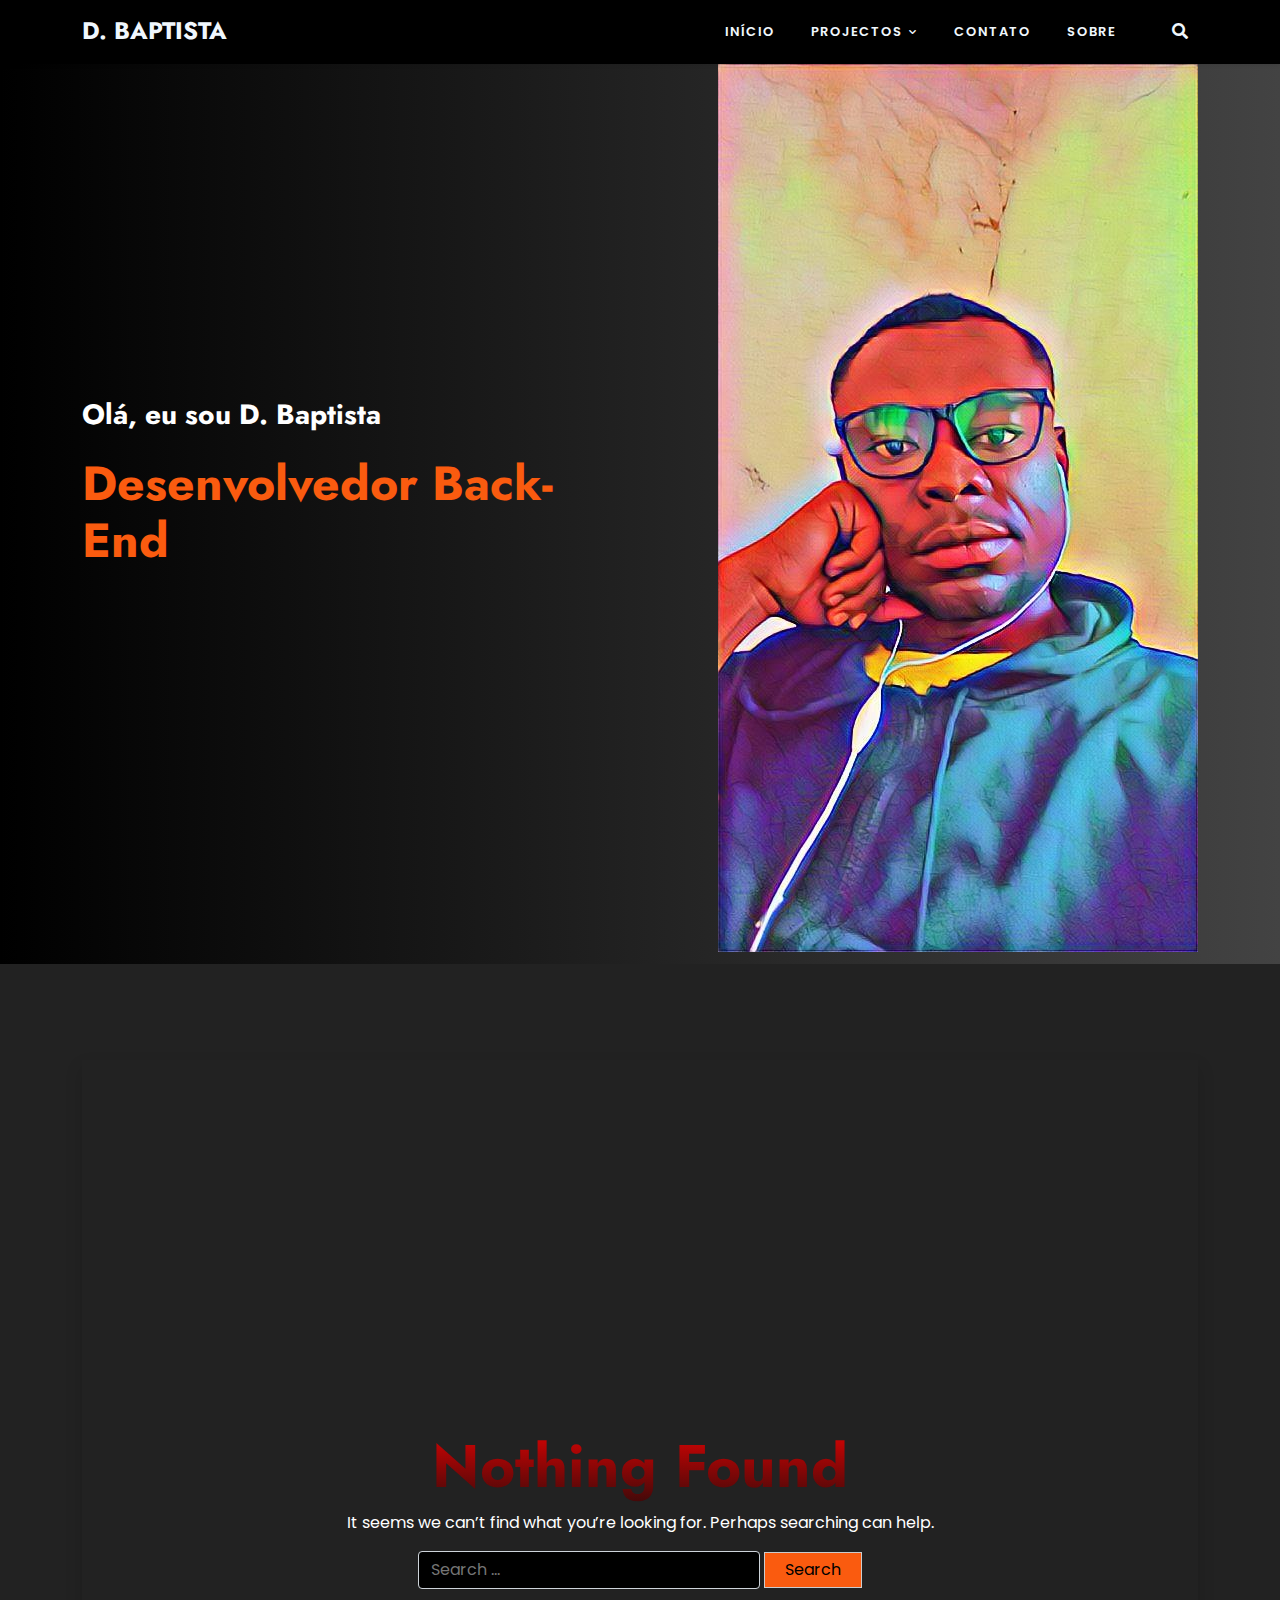
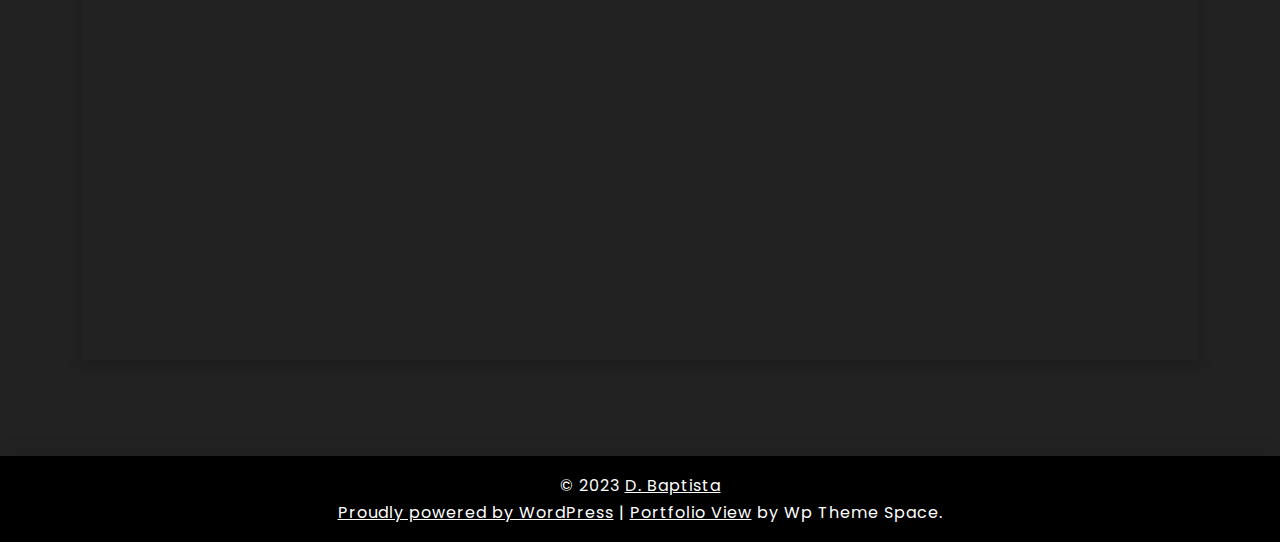
==== commit f536d4cc: "Add files via upload" ====
--- a/index.html
+++ b/index.html
@@ -2,7 +2,7 @@
 window._wpemojiSettings = {"baseUrl":"https:\/\/s.w.org\/images\/core\/emoji\/14.0.0\/72x72\/","ext":".png","svgUrl":"https:\/\/s.w.org\/images\/core\/emoji\/14.0.0\/svg\/","svgExt":".svg","source":{"concatemoji":"http:\/\/localhost\/meu-portifolio\/wp-includes\/js\/wp-emoji-release.min.js?ver=6.2.2"}};
 /*! This file is auto-generated */
 !function(e,a,t){var n,r,o,i=a.createElement("canvas"),p=i.getContext&&i.getContext("2d");function s(e,t){p.clearRect(0,0,i.width,i.height),p.fillText(e,0,0);e=i.toDataURL();return p.clearRect(0,0,i.width,i.height),p.fillText(t,0,0),e===i.toDataURL()}function c(e){var t=a.createElement("script");t.src=e,t.defer=t.type="text/javascript",a.getElementsByTagName("head")[0].appendChild(t)}for(o=Array("flag","emoji"),t.supports={everything:!0,everythingExceptFlag:!0},r=0;r<o.length;r++)t.supports[o[r]]=function(e){if(p&&p.fillText)switch(p.textBaseline="top",p.font="600 32px Arial",e){case"flag":return s("\ud83c\udff3\ufe0f\u200d\u26a7\ufe0f","\ud83c\udff3\ufe0f\u200b\u26a7\ufe0f")?!1:!s("\ud83c\uddfa\ud83c\uddf3","\ud83c\uddfa\u200b\ud83c\uddf3")&&!s("\ud83c\udff4\udb40\udc67\udb40\udc62\udb40\udc65\udb40\udc6e\udb40\udc67\udb40\udc7f","\ud83c\udff4\u200b\udb40\udc67\u200b\udb40\udc62\u200b\udb40\udc65\u200b\udb40\udc6e\u200b\udb40\udc67\u200b\udb40\udc7f");case"emoji":return!s("\ud83e\udef1\ud83c\udffb\u200d\ud83e\udef2\ud83c\udfff","\ud83e\udef1\ud83c\udffb\u200b\ud83e\udef2\ud83c\udfff")}return!1}(o[r]),t.supports.everything=t.supports.everything&&t.supports[o[r]],"flag"!==o[r]&&(t.supports.everythingExceptFlag=t.supports.everythingExceptFlag&&t.supports[o[r]]);t.supports.everythingExceptFlag=t.supports.everythingExceptFlag&&!t.supports.flag,t.DOMReady=!1,t.readyCallback=function(){t.DOMReady=!0},t.supports.everything||(n=function(){t.readyCallback()},a.addEventListener?(a.addEventListener("DOMContentLoaded",n,!1),e.addEventListener("load",n,!1)):(e.attachEvent("onload",n),a.attachEvent("onreadystatechange",function(){"complete"===a.readyState&&t.readyCallback()})),(e=t.source||{}).concatemoji?c(e.concatemoji):e.wpemoji&&e.twemoji&&(c(e.twemoji),c(e.wpemoji)))}(window,document,window._wpemojiSettings);
-</script> <style> img.wp-smiley, img.emoji { 	display: inline !important; 	border: none !important; 	box-shadow: none !important; 	height: 1em !important; 	width: 1em !important; 	margin: 0 0.07em !important; 	vertical-align: -0.1em !important; 	background: none !important; 	padding: 0 !important; } </style> 	<link rel='stylesheet' id='wp-block-library-css' href='./css/dist-block-library-style.min.css' media='all' /> <style id='wp-block-library-theme-inline-css'> .wp-block-audio figcaption{color:#555;font-size:13px;text-align:center}.is-dark-theme .wp-block-audio figcaption{color:hsla(0,0%,100%,.65)}.wp-block-audio{margin:0 0 1em}.wp-block-code{border:1px solid #ccc;border-radius:4px;font-family:Menlo,Consolas,monaco,monospace;padding:.8em 1em}.wp-block-embed figcaption{color:#555;font-size:13px;text-align:center}.is-dark-theme .wp-block-embed figcaption{color:hsla(0,0%,100%,.65)}.wp-block-embed{margin:0 0 1em}.blocks-gallery-caption{color:#555;font-size:13px;text-align:center}.is-dark-theme .blocks-gallery-caption{color:hsla(0,0%,100%,.65)}.wp-block-image figcaption{color:#555;font-size:13px;text-align:center}.is-dark-theme .wp-block-image figcaption{color:hsla(0,0%,100%,.65)}.wp-block-image{margin:0 0 1em}.wp-block-pullquote{border-bottom:4px solid;border-top:4px solid;color:currentColor;margin-bottom:1.75em}.wp-block-pullquote cite,.wp-block-pullquote footer,.wp-block-pullquote__citation{color:currentColor;font-size:.8125em;font-style:normal;text-transform:uppercase}.wp-block-quote{border-left:.25em solid;margin:0 0 1.75em;padding-left:1em}.wp-block-quote cite,.wp-block-quote footer{color:currentColor;font-size:.8125em;font-style:normal;position:relative}.wp-block-quote.has-text-align-right{border-left:none;border-right:.25em solid;padding-left:0;padding-right:1em}.wp-block-quote.has-text-align-center{border:none;padding-left:0}.wp-block-quote.is-large,.wp-block-quote.is-style-large,.wp-block-quote.is-style-plain{border:none}.wp-block-search .wp-block-search__label{font-weight:700}.wp-block-search__button{border:1px solid #ccc;padding:.375em .625em}:where(.wp-block-group.has-background){padding:1.25em 2.375em}.wp-block-separator.has-css-opacity{opacity:.4}.wp-block-separator{border:none;border-bottom:2px solid;margin-left:auto;margin-right:auto}.wp-block-separator.has-alpha-channel-opacity{opacity:1}.wp-block-separator:not(.is-style-wide):not(.is-style-dots){width:100px}.wp-block-separator.has-background:not(.is-style-dots){border-bottom:none;height:1px}.wp-block-separator.has-background:not(.is-style-wide):not(.is-style-dots){height:2px}.wp-block-table{margin:0 0 1em}.wp-block-table td,.wp-block-table th{word-break:normal}.wp-block-table figcaption{color:#555;font-size:13px;text-align:center}.is-dark-theme .wp-block-table figcaption{color:hsla(0,0%,100%,.65)}.wp-block-video figcaption{color:#555;font-size:13px;text-align:center}.is-dark-theme .wp-block-video figcaption{color:hsla(0,0%,100%,.65)}.wp-block-video{margin:0 0 1em}.wp-block-template-part.has-background{margin-bottom:0;margin-top:0;padding:1.25em 2.375em} </style> <link rel='stylesheet' id='portfolio-view-gb-block-css' href='./css/portfolio-view-assets-css-admin-block.css' media='all' /> <link rel='stylesheet' id='portfolio-view-admin-google-font-css' href='https://fonts.googleapis.com/css?family=Poppins%3A400%2C400i%2C700%2C700i%7CJost%3A400%2C400i%2C700%2C700i&#038;subset=latin%2Clatin-ext' media='all' /> <link rel='stylesheet' id='classic-theme-styles-css' href='./css/3j3-classic-themes.min.css' media='all' /> <style id='global-styles-inline-css'> body{--wp--preset--color--black: #000000;--wp--preset--color--cyan-bluish-gray: #abb8c3;--wp--preset--color--white: #ffffff;--wp--preset--color--pale-pink: #f78da7;--wp--preset--color--vivid-red: #cf2e2e;--wp--preset--color--luminous-vivid-orange: #ff6900;--wp--preset--color--luminous-vivid-amber: #fcb900;--wp--preset--color--light-green-cyan: #7bdcb5;--wp--preset--color--vivid-green-cyan: #00d084;--wp--preset--color--pale-cyan-blue: #8ed1fc;--wp--preset--color--vivid-cyan-blue: #0693e3;--wp--preset--color--vivid-purple: #9b51e0;--wp--preset--gradient--vivid-cyan-blue-to-vivid-purple: linear-gradient(135deg,rgba(6,147,227,1) 0%,rgb(155,81,224) 100%);--wp--preset--gradient--light-green-cyan-to-vivid-green-cyan: linear-gradient(135deg,rgb(122,220,180) 0%,rgb(0,208,130) 100%);--wp--preset--gradient--luminous-vivid-amber-to-luminous-vivid-orange: linear-gradient(135deg,rgba(252,185,0,1) 0%,rgba(255,105,0,1) 100%);--wp--preset--gradient--luminous-vivid-orange-to-vivid-red: linear-gradient(135deg,rgba(255,105,0,1) 0%,rgb(207,46,46) 100%);--wp--preset--gradient--very-light-gray-to-cyan-bluish-gray: linear-gradient(135deg,rgb(238,238,238) 0%,rgb(169,184,195) 100%);--wp--preset--gradient--cool-to-warm-spectrum: linear-gradient(135deg,rgb(74,234,220) 0%,rgb(151,120,209) 20%,rgb(207,42,186) 40%,rgb(238,44,130) 60%,rgb(251,105,98) 80%,rgb(254,248,76) 100%);--wp--preset--gradient--blush-light-purple: linear-gradient(135deg,rgb(255,206,236) 0%,rgb(152,150,240) 100%);--wp--preset--gradient--blush-bordeaux: linear-gradient(135deg,rgb(254,205,165) 0%,rgb(254,45,45) 50%,rgb(107,0,62) 100%);--wp--preset--gradient--luminous-dusk: linear-gradient(135deg,rgb(255,203,112) 0%,rgb(199,81,192) 50%,rgb(65,88,208) 100%);--wp--preset--gradient--pale-ocean: linear-gradient(135deg,rgb(255,245,203) 0%,rgb(182,227,212) 50%,rgb(51,167,181) 100%);--wp--preset--gradient--electric-grass: linear-gradient(135deg,rgb(202,248,128) 0%,rgb(113,206,126) 100%);--wp--preset--gradient--midnight: linear-gradient(135deg,rgb(2,3,129) 0%,rgb(40,116,252) 100%);--wp--preset--duotone--dark-grayscale: url('#wp-duotone-dark-grayscale');--wp--preset--duotone--grayscale: url('#wp-duotone-grayscale');--wp--preset--duotone--purple-yellow: url('#wp-duotone-purple-yellow');--wp--preset--duotone--blue-red: url('#wp-duotone-blue-red');--wp--preset--duotone--midnight: url('#wp-duotone-midnight');--wp--preset--duotone--magenta-yellow: url('#wp-duotone-magenta-yellow');--wp--preset--duotone--purple-green: url('#wp-duotone-purple-green');--wp--preset--duotone--blue-orange: url('#wp-duotone-blue-orange');--wp--preset--font-size--small: 13px;--wp--preset--font-size--medium: 20px;--wp--preset--font-size--large: 36px;--wp--preset--font-size--x-large: 42px;--wp--preset--spacing--20: 0.44rem;--wp--preset--spacing--30: 0.67rem;--wp--preset--spacing--40: 1rem;--wp--preset--spacing--50: 1.5rem;--wp--preset--spacing--60: 2.25rem;--wp--preset--spacing--70: 3.38rem;--wp--preset--spacing--80: 5.06rem;--wp--preset--shadow--natural: 6px 6px 9px rgba(0, 0, 0, 0.2);--wp--preset--shadow--deep: 12px 12px 50px rgba(0, 0, 0, 0.4);--wp--preset--shadow--sharp: 6px 6px 0px rgba(0, 0, 0, 0.2);--wp--preset--shadow--outlined: 6px 6px 0px -3px rgba(255, 255, 255, 1), 6px 6px rgba(0, 0, 0, 1);--wp--preset--shadow--crisp: 6px 6px 0px rgba(0, 0, 0, 1);}:where(.is-layout-flex){gap: 0.5em;}body .is-layout-flow > .alignleft{float: left;margin-inline-start: 0;margin-inline-end: 2em;}body .is-layout-flow > .alignright{float: right;margin-inline-start: 2em;margin-inline-end: 0;}body .is-layout-flow > .aligncenter{margin-left: auto !important;margin-right: auto !important;}body .is-layout-constrained > .alignleft{float: left;margin-inline-start: 0;margin-inline-end: 2em;}body .is-layout-constrained > .alignright{float: right;margin-inline-start: 2em;margin-inline-end: 0;}body .is-layout-constrained > .aligncenter{margin-left: auto !important;margin-right: auto !important;}body .is-layout-constrained > :where(:not(.alignleft):not(.alignright):not(.alignfull)){max-width: var(--wp--style--global--content-size);margin-left: auto !important;margin-right: auto !important;}body .is-layout-constrained > .alignwide{max-width: var(--wp--style--global--wide-size);}body .is-layout-flex{display: flex;}body .is-layout-flex{flex-wrap: wrap;align-items: center;}body .is-layout-flex > *{margin: 0;}:where(.wp-block-columns.is-layout-flex){gap: 2em;}.has-black-color{color: var(--wp--preset--color--black) !important;}.has-cyan-bluish-gray-color{color: var(--wp--preset--color--cyan-bluish-gray) !important;}.has-white-color{color: var(--wp--preset--color--white) !important;}.has-pale-pink-color{color: var(--wp--preset--color--pale-pink) !important;}.has-vivid-red-color{color: var(--wp--preset--color--vivid-red) !important;}.has-luminous-vivid-orange-color{color: var(--wp--preset--color--luminous-vivid-orange) !important;}.has-luminous-vivid-amber-color{color: var(--wp--preset--color--luminous-vivid-amber) !important;}.has-light-green-cyan-color{color: var(--wp--preset--color--light-green-cyan) !important;}.has-vivid-green-cyan-color{color: var(--wp--preset--color--vivid-green-cyan) !important;}.has-pale-cyan-blue-color{color: var(--wp--preset--color--pale-cyan-blue) !important;}.has-vivid-cyan-blue-color{color: var(--wp--preset--color--vivid-cyan-blue) !important;}.has-vivid-purple-color{color: var(--wp--preset--color--vivid-purple) !important;}.has-black-background-color{background-color: var(--wp--preset--color--black) !important;}.has-cyan-bluish-gray-background-color{background-color: var(--wp--preset--color--cyan-bluish-gray) !important;}.has-white-background-color{background-color: var(--wp--preset--color--white) !important;}.has-pale-pink-background-color{background-color: var(--wp--preset--color--pale-pink) !important;}.has-vivid-red-background-color{background-color: var(--wp--preset--color--vivid-red) !important;}.has-luminous-vivid-orange-background-color{background-color: var(--wp--preset--color--luminous-vivid-orange) !important;}.has-luminous-vivid-amber-background-color{background-color: var(--wp--preset--color--luminous-vivid-amber) !important;}.has-light-green-cyan-background-color{background-color: var(--wp--preset--color--light-green-cyan) !important;}.has-vivid-green-cyan-background-color{background-color: var(--wp--preset--color--vivid-green-cyan) !important;}.has-pale-cyan-blue-background-color{background-color: var(--wp--preset--color--pale-cyan-blue) !important;}.has-vivid-cyan-blue-background-color{background-color: var(--wp--preset--color--vivid-cyan-blue) !important;}.has-vivid-purple-background-color{background-color: var(--wp--preset--color--vivid-purple) !important;}.has-black-border-color{border-color: var(--wp--preset--color--black) !important;}.has-cyan-bluish-gray-border-color{border-color: var(--wp--preset--color--cyan-bluish-gray) !important;}.has-white-border-color{border-color: var(--wp--preset--color--white) !important;}.has-pale-pink-border-color{border-color: var(--wp--preset--color--pale-pink) !important;}.has-vivid-red-border-color{border-color: var(--wp--preset--color--vivid-red) !important;}.has-luminous-vivid-orange-border-color{border-color: var(--wp--preset--color--luminous-vivid-orange) !important;}.has-luminous-vivid-amber-border-color{border-color: var(--wp--preset--color--luminous-vivid-amber) !important;}.has-light-green-cyan-border-color{border-color: var(--wp--preset--color--light-green-cyan) !important;}.has-vivid-green-cyan-border-color{border-color: var(--wp--preset--color--vivid-green-cyan) !important;}.has-pale-cyan-blue-border-color{border-color: var(--wp--preset--color--pale-cyan-blue) !important;}.has-vivid-cyan-blue-border-color{border-color: var(--wp--preset--color--vivid-cyan-blue) !important;}.has-vivid-purple-border-color{border-color: var(--wp--preset--color--vivid-purple) !important;}.has-vivid-cyan-blue-to-vivid-purple-gradient-background{background: var(--wp--preset--gradient--vivid-cyan-blue-to-vivid-purple) !important;}.has-light-green-cyan-to-vivid-green-cyan-gradient-background{background: var(--wp--preset--gradient--light-green-cyan-to-vivid-green-cyan) !important;}.has-luminous-vivid-amber-to-luminous-vivid-orange-gradient-background{background: var(--wp--preset--gradient--luminous-vivid-amber-to-luminous-vivid-orange) !important;}.has-luminous-vivid-orange-to-vivid-red-gradient-background{background: var(--wp--preset--gradient--luminous-vivid-orange-to-vivid-red) !important;}.has-very-light-gray-to-cyan-bluish-gray-gradient-background{background: var(--wp--preset--gradient--very-light-gray-to-cyan-bluish-gray) !important;}.has-cool-to-warm-spectrum-gradient-background{background: var(--wp--preset--gradient--cool-to-warm-spectrum) !important;}.has-blush-light-purple-gradient-background{background: var(--wp--preset--gradient--blush-light-purple) !important;}.has-blush-bordeaux-gradient-background{background: var(--wp--preset--gradient--blush-bordeaux) !important;}.has-luminous-dusk-gradient-background{background: var(--wp--preset--gradient--luminous-dusk) !important;}.has-pale-ocean-gradient-background{background: var(--wp--preset--gradient--pale-ocean) !important;}.has-electric-grass-gradient-background{background: var(--wp--preset--gradient--electric-grass) !important;}.has-midnight-gradient-background{background: var(--wp--preset--gradient--midnight) !important;}.has-small-font-size{font-size: var(--wp--preset--font-size--small) !important;}.has-medium-font-size{font-size: var(--wp--preset--font-size--medium) !important;}.has-large-font-size{font-size: var(--wp--preset--font-size--large) !important;}.has-x-large-font-size{font-size: var(--wp--preset--font-size--x-large) !important;} .wp-block-navigation a:where(:not(.wp-element-button)){color: inherit;} :where(.wp-block-columns.is-layout-flex){gap: 2em;} .wp-block-pullquote{font-size: 1.5em;line-height: 1.6;} </style> <link rel='stylesheet' id='contact-form-7-css' href='./css/contact-form-7-includes-css-styles.css' media='all' /> <link rel='stylesheet' id='portfolio-view-google-font-css' href='https://fonts.googleapis.com/css?family=Poppins%3A400%2C400i%2C700%2C700i%7CJost%3A400%2C400i%2C700%2C700i&#038;subset=latin%2Clatin-ext' media='all' /> <link rel='stylesheet' id='bootstrap-css' href='./css/portfolio-view-assets-css-bootstrap.css' media='all' /> <link rel='stylesheet' id='fontawesome-css' href='./css/portfolio-view-assets-css-all.css' media='all' /> <link rel='stylesheet' id='portfolio-view-block-style-css' href='./css/portfolio-view-assets-css-block.css' media='all' /> <link rel='stylesheet' id='portfolio-view-default-style-css' href='./css/portfolio-view-assets-css-default-style.css' media='all' /> <link rel='stylesheet' id='portfolio-view-main-style-css' href='./css/portfolio-view-assets-css-main.css' media='all' /> <link rel='stylesheet' id='portfolio-view-style-css' href='./css/portfolio-view-style.css' media='all' /> <link rel='stylesheet' id='portfolio-view-responsive-style-css' href='./css/portfolio-view-assets-css-responsive.css' media='all' />         <script>
+</script> <style> img.wp-smiley, img.emoji { 	display: inline !important; 	border: none !important; 	box-shadow: none !important; 	height: 1em !important; 	width: 1em !important; 	margin: 0 0.07em !important; 	vertical-align: -0.1em !important; 	background: none !important; 	padding: 0 !important; } </style> 	<link rel='stylesheet' id='wp-block-library-css' href='./css/dist-block-library-style.min.css' media='all' /> <style id='wp-block-library-theme-inline-css'> .wp-block-audio figcaption{color:#555;font-size:13px;text-align:center}.is-dark-theme .wp-block-audio figcaption{color:hsla(0,0%,100%,.65)}.wp-block-audio{margin:0 0 1em}.wp-block-code{border:1px solid #ccc;border-radius:4px;font-family:Menlo,Consolas,monaco,monospace;padding:.8em 1em}.wp-block-embed figcaption{color:#555;font-size:13px;text-align:center}.is-dark-theme .wp-block-embed figcaption{color:hsla(0,0%,100%,.65)}.wp-block-embed{margin:0 0 1em}.blocks-gallery-caption{color:#555;font-size:13px;text-align:center}.is-dark-theme .blocks-gallery-caption{color:hsla(0,0%,100%,.65)}.wp-block-image figcaption{color:#555;font-size:13px;text-align:center}.is-dark-theme .wp-block-image figcaption{color:hsla(0,0%,100%,.65)}.wp-block-image{margin:0 0 1em}.wp-block-pullquote{border-bottom:4px solid;border-top:4px solid;color:currentColor;margin-bottom:1.75em}.wp-block-pullquote cite,.wp-block-pullquote footer,.wp-block-pullquote__citation{color:currentColor;font-size:.8125em;font-style:normal;text-transform:uppercase}.wp-block-quote{border-left:.25em solid;margin:0 0 1.75em;padding-left:1em}.wp-block-quote cite,.wp-block-quote footer{color:currentColor;font-size:.8125em;font-style:normal;position:relative}.wp-block-quote.has-text-align-right{border-left:none;border-right:.25em solid;padding-left:0;padding-right:1em}.wp-block-quote.has-text-align-center{border:none;padding-left:0}.wp-block-quote.is-large,.wp-block-quote.is-style-large,.wp-block-quote.is-style-plain{border:none}.wp-block-search .wp-block-search__label{font-weight:700}.wp-block-search__button{border:1px solid #ccc;padding:.375em .625em}:where(.wp-block-group.has-background){padding:1.25em 2.375em}.wp-block-separator.has-css-opacity{opacity:.4}.wp-block-separator{border:none;border-bottom:2px solid;margin-left:auto;margin-right:auto}.wp-block-separator.has-alpha-channel-opacity{opacity:1}.wp-block-separator:not(.is-style-wide):not(.is-style-dots){width:100px}.wp-block-separator.has-background:not(.is-style-dots){border-bottom:none;height:1px}.wp-block-separator.has-background:not(.is-style-wide):not(.is-style-dots){height:2px}.wp-block-table{margin:0 0 1em}.wp-block-table td,.wp-block-table th{word-break:normal}.wp-block-table figcaption{color:#555;font-size:13px;text-align:center}.is-dark-theme .wp-block-table figcaption{color:hsla(0,0%,100%,.65)}.wp-block-video figcaption{color:#555;font-size:13px;text-align:center}.is-dark-theme .wp-block-video figcaption{color:hsla(0,0%,100%,.65)}.wp-block-video{margin:0 0 1em}.wp-block-template-part.has-background{margin-bottom:0;margin-top:0;padding:1.25em 2.375em} </style> <link rel='stylesheet' id='portfolio-view-gb-block-css' href='./css/portfolio-view-assets-css-admin-block.css' media='all' /> <link rel='stylesheet' id='portfolio-view-admin-google-font-css' href='https://fonts.googleapis.com/css?family=Poppins%3A400%2C400i%2C700%2C700i%7CJost%3A400%2C400i%2C700%2C700i&#038;subset=latin%2Clatin-ext' media='all' /> <link rel='stylesheet' id='classic-theme-styles-css' href='./css/vwl-classic-themes.min.css' media='all' /> <style id='global-styles-inline-css'> body{--wp--preset--color--black: #000000;--wp--preset--color--cyan-bluish-gray: #abb8c3;--wp--preset--color--white: #ffffff;--wp--preset--color--pale-pink: #f78da7;--wp--preset--color--vivid-red: #cf2e2e;--wp--preset--color--luminous-vivid-orange: #ff6900;--wp--preset--color--luminous-vivid-amber: #fcb900;--wp--preset--color--light-green-cyan: #7bdcb5;--wp--preset--color--vivid-green-cyan: #00d084;--wp--preset--color--pale-cyan-blue: #8ed1fc;--wp--preset--color--vivid-cyan-blue: #0693e3;--wp--preset--color--vivid-purple: #9b51e0;--wp--preset--gradient--vivid-cyan-blue-to-vivid-purple: linear-gradient(135deg,rgba(6,147,227,1) 0%,rgb(155,81,224) 100%);--wp--preset--gradient--light-green-cyan-to-vivid-green-cyan: linear-gradient(135deg,rgb(122,220,180) 0%,rgb(0,208,130) 100%);--wp--preset--gradient--luminous-vivid-amber-to-luminous-vivid-orange: linear-gradient(135deg,rgba(252,185,0,1) 0%,rgba(255,105,0,1) 100%);--wp--preset--gradient--luminous-vivid-orange-to-vivid-red: linear-gradient(135deg,rgba(255,105,0,1) 0%,rgb(207,46,46) 100%);--wp--preset--gradient--very-light-gray-to-cyan-bluish-gray: linear-gradient(135deg,rgb(238,238,238) 0%,rgb(169,184,195) 100%);--wp--preset--gradient--cool-to-warm-spectrum: linear-gradient(135deg,rgb(74,234,220) 0%,rgb(151,120,209) 20%,rgb(207,42,186) 40%,rgb(238,44,130) 60%,rgb(251,105,98) 80%,rgb(254,248,76) 100%);--wp--preset--gradient--blush-light-purple: linear-gradient(135deg,rgb(255,206,236) 0%,rgb(152,150,240) 100%);--wp--preset--gradient--blush-bordeaux: linear-gradient(135deg,rgb(254,205,165) 0%,rgb(254,45,45) 50%,rgb(107,0,62) 100%);--wp--preset--gradient--luminous-dusk: linear-gradient(135deg,rgb(255,203,112) 0%,rgb(199,81,192) 50%,rgb(65,88,208) 100%);--wp--preset--gradient--pale-ocean: linear-gradient(135deg,rgb(255,245,203) 0%,rgb(182,227,212) 50%,rgb(51,167,181) 100%);--wp--preset--gradient--electric-grass: linear-gradient(135deg,rgb(202,248,128) 0%,rgb(113,206,126) 100%);--wp--preset--gradient--midnight: linear-gradient(135deg,rgb(2,3,129) 0%,rgb(40,116,252) 100%);--wp--preset--duotone--dark-grayscale: url('#wp-duotone-dark-grayscale');--wp--preset--duotone--grayscale: url('#wp-duotone-grayscale');--wp--preset--duotone--purple-yellow: url('#wp-duotone-purple-yellow');--wp--preset--duotone--blue-red: url('#wp-duotone-blue-red');--wp--preset--duotone--midnight: url('#wp-duotone-midnight');--wp--preset--duotone--magenta-yellow: url('#wp-duotone-magenta-yellow');--wp--preset--duotone--purple-green: url('#wp-duotone-purple-green');--wp--preset--duotone--blue-orange: url('#wp-duotone-blue-orange');--wp--preset--font-size--small: 13px;--wp--preset--font-size--medium: 20px;--wp--preset--font-size--large: 36px;--wp--preset--font-size--x-large: 42px;--wp--preset--spacing--20: 0.44rem;--wp--preset--spacing--30: 0.67rem;--wp--preset--spacing--40: 1rem;--wp--preset--spacing--50: 1.5rem;--wp--preset--spacing--60: 2.25rem;--wp--preset--spacing--70: 3.38rem;--wp--preset--spacing--80: 5.06rem;--wp--preset--shadow--natural: 6px 6px 9px rgba(0, 0, 0, 0.2);--wp--preset--shadow--deep: 12px 12px 50px rgba(0, 0, 0, 0.4);--wp--preset--shadow--sharp: 6px 6px 0px rgba(0, 0, 0, 0.2);--wp--preset--shadow--outlined: 6px 6px 0px -3px rgba(255, 255, 255, 1), 6px 6px rgba(0, 0, 0, 1);--wp--preset--shadow--crisp: 6px 6px 0px rgba(0, 0, 0, 1);}:where(.is-layout-flex){gap: 0.5em;}body .is-layout-flow > .alignleft{float: left;margin-inline-start: 0;margin-inline-end: 2em;}body .is-layout-flow > .alignright{float: right;margin-inline-start: 2em;margin-inline-end: 0;}body .is-layout-flow > .aligncenter{margin-left: auto !important;margin-right: auto !important;}body .is-layout-constrained > .alignleft{float: left;margin-inline-start: 0;margin-inline-end: 2em;}body .is-layout-constrained > .alignright{float: right;margin-inline-start: 2em;margin-inline-end: 0;}body .is-layout-constrained > .aligncenter{margin-left: auto !important;margin-right: auto !important;}body .is-layout-constrained > :where(:not(.alignleft):not(.alignright):not(.alignfull)){max-width: var(--wp--style--global--content-size);margin-left: auto !important;margin-right: auto !important;}body .is-layout-constrained > .alignwide{max-width: var(--wp--style--global--wide-size);}body .is-layout-flex{display: flex;}body .is-layout-flex{flex-wrap: wrap;align-items: center;}body .is-layout-flex > *{margin: 0;}:where(.wp-block-columns.is-layout-flex){gap: 2em;}.has-black-color{color: var(--wp--preset--color--black) !important;}.has-cyan-bluish-gray-color{color: var(--wp--preset--color--cyan-bluish-gray) !important;}.has-white-color{color: var(--wp--preset--color--white) !important;}.has-pale-pink-color{color: var(--wp--preset--color--pale-pink) !important;}.has-vivid-red-color{color: var(--wp--preset--color--vivid-red) !important;}.has-luminous-vivid-orange-color{color: var(--wp--preset--color--luminous-vivid-orange) !important;}.has-luminous-vivid-amber-color{color: var(--wp--preset--color--luminous-vivid-amber) !important;}.has-light-green-cyan-color{color: var(--wp--preset--color--light-green-cyan) !important;}.has-vivid-green-cyan-color{color: var(--wp--preset--color--vivid-green-cyan) !important;}.has-pale-cyan-blue-color{color: var(--wp--preset--color--pale-cyan-blue) !important;}.has-vivid-cyan-blue-color{color: var(--wp--preset--color--vivid-cyan-blue) !important;}.has-vivid-purple-color{color: var(--wp--preset--color--vivid-purple) !important;}.has-black-background-color{background-color: var(--wp--preset--color--black) !important;}.has-cyan-bluish-gray-background-color{background-color: var(--wp--preset--color--cyan-bluish-gray) !important;}.has-white-background-color{background-color: var(--wp--preset--color--white) !important;}.has-pale-pink-background-color{background-color: var(--wp--preset--color--pale-pink) !important;}.has-vivid-red-background-color{background-color: var(--wp--preset--color--vivid-red) !important;}.has-luminous-vivid-orange-background-color{background-color: var(--wp--preset--color--luminous-vivid-orange) !important;}.has-luminous-vivid-amber-background-color{background-color: var(--wp--preset--color--luminous-vivid-amber) !important;}.has-light-green-cyan-background-color{background-color: var(--wp--preset--color--light-green-cyan) !important;}.has-vivid-green-cyan-background-color{background-color: var(--wp--preset--color--vivid-green-cyan) !important;}.has-pale-cyan-blue-background-color{background-color: var(--wp--preset--color--pale-cyan-blue) !important;}.has-vivid-cyan-blue-background-color{background-color: var(--wp--preset--color--vivid-cyan-blue) !important;}.has-vivid-purple-background-color{background-color: var(--wp--preset--color--vivid-purple) !important;}.has-black-border-color{border-color: var(--wp--preset--color--black) !important;}.has-cyan-bluish-gray-border-color{border-color: var(--wp--preset--color--cyan-bluish-gray) !important;}.has-white-border-color{border-color: var(--wp--preset--color--white) !important;}.has-pale-pink-border-color{border-color: var(--wp--preset--color--pale-pink) !important;}.has-vivid-red-border-color{border-color: var(--wp--preset--color--vivid-red) !important;}.has-luminous-vivid-orange-border-color{border-color: var(--wp--preset--color--luminous-vivid-orange) !important;}.has-luminous-vivid-amber-border-color{border-color: var(--wp--preset--color--luminous-vivid-amber) !important;}.has-light-green-cyan-border-color{border-color: var(--wp--preset--color--light-green-cyan) !important;}.has-vivid-green-cyan-border-color{border-color: var(--wp--preset--color--vivid-green-cyan) !important;}.has-pale-cyan-blue-border-color{border-color: var(--wp--preset--color--pale-cyan-blue) !important;}.has-vivid-cyan-blue-border-color{border-color: var(--wp--preset--color--vivid-cyan-blue) !important;}.has-vivid-purple-border-color{border-color: var(--wp--preset--color--vivid-purple) !important;}.has-vivid-cyan-blue-to-vivid-purple-gradient-background{background: var(--wp--preset--gradient--vivid-cyan-blue-to-vivid-purple) !important;}.has-light-green-cyan-to-vivid-green-cyan-gradient-background{background: var(--wp--preset--gradient--light-green-cyan-to-vivid-green-cyan) !important;}.has-luminous-vivid-amber-to-luminous-vivid-orange-gradient-background{background: var(--wp--preset--gradient--luminous-vivid-amber-to-luminous-vivid-orange) !important;}.has-luminous-vivid-orange-to-vivid-red-gradient-background{background: var(--wp--preset--gradient--luminous-vivid-orange-to-vivid-red) !important;}.has-very-light-gray-to-cyan-bluish-gray-gradient-background{background: var(--wp--preset--gradient--very-light-gray-to-cyan-bluish-gray) !important;}.has-cool-to-warm-spectrum-gradient-background{background: var(--wp--preset--gradient--cool-to-warm-spectrum) !important;}.has-blush-light-purple-gradient-background{background: var(--wp--preset--gradient--blush-light-purple) !important;}.has-blush-bordeaux-gradient-background{background: var(--wp--preset--gradient--blush-bordeaux) !important;}.has-luminous-dusk-gradient-background{background: var(--wp--preset--gradient--luminous-dusk) !important;}.has-pale-ocean-gradient-background{background: var(--wp--preset--gradient--pale-ocean) !important;}.has-electric-grass-gradient-background{background: var(--wp--preset--gradient--electric-grass) !important;}.has-midnight-gradient-background{background: var(--wp--preset--gradient--midnight) !important;}.has-small-font-size{font-size: var(--wp--preset--font-size--small) !important;}.has-medium-font-size{font-size: var(--wp--preset--font-size--medium) !important;}.has-large-font-size{font-size: var(--wp--preset--font-size--large) !important;}.has-x-large-font-size{font-size: var(--wp--preset--font-size--x-large) !important;} .wp-block-navigation a:where(:not(.wp-element-button)){color: inherit;} :where(.wp-block-columns.is-layout-flex){gap: 2em;} .wp-block-pullquote{font-size: 1.5em;line-height: 1.6;} </style> <link rel='stylesheet' id='contact-form-7-css' href='./css/contact-form-7-includes-css-styles.css' media='all' /> <link rel='stylesheet' id='portfolio-view-google-font-css' href='https://fonts.googleapis.com/css?family=Poppins%3A400%2C400i%2C700%2C700i%7CJost%3A400%2C400i%2C700%2C700i&#038;subset=latin%2Clatin-ext' media='all' /> <link rel='stylesheet' id='bootstrap-css' href='./css/portfolio-view-assets-css-bootstrap.css' media='all' /> <link rel='stylesheet' id='fontawesome-css' href='./css/portfolio-view-assets-css-all.css' media='all' /> <link rel='stylesheet' id='portfolio-view-block-style-css' href='./css/portfolio-view-assets-css-block.css' media='all' /> <link rel='stylesheet' id='portfolio-view-default-style-css' href='./css/portfolio-view-assets-css-default-style.css' media='all' /> <link rel='stylesheet' id='portfolio-view-main-style-css' href='./css/portfolio-view-assets-css-main.css' media='all' /> <link rel='stylesheet' id='portfolio-view-style-css' href='./css/portfolio-view-style.css' media='all' /> <link rel='stylesheet' id='portfolio-view-responsive-style-css' href='./css/portfolio-view-assets-css-responsive.css' media='all' />         <script>
             /* <![CDATA[ */
             var rcewpp = {
                 "ajax_url":"http://localhost/meu-portifolio/wp-admin/admin-ajax.php",
@@ -12,6 +12,6 @@
                 "settings_hover_icon": 'http://localhost/meu-portifolio/wp-content/plugins/export-wp-page-to-static-html/admin/images/settings_hover.png'
             };
             /* ]]\> */
-        </script>         <script src='./js/jquery-jquery.min.js' id='jquery-core-js'></script> <script src='./js/jquery-jquery-migrate.min.js' id='jquery-migrate-js'></script> <link rel="https://api.w.org/" href="http://localhost/meu-portifolio/index.php/wp-json/" /><link rel="EditURI" type="application/rsd+xml" title="RSD" href="http://localhost/meu-portifolio/xmlrpc.php?rsd" /> <link rel="wlwmanifest" type="application/wlwmanifest+xml" href="http://localhost/meu-portifolio/wp-includes/wlwmanifest.xml" /> <meta name="generator" content="WordPress 6.2.2" /> </head>  <body class="blog wp-embed-responsive hfeed no-sidebar theme-dark"> 	<svg xmlns="http://www.w3.org/2000/svg" viewbox="0 0 0 0" width="0" height="0" focusable="false" role="none" style="visibility: hidden; position: absolute; left: -9999px; overflow: hidden;" ><defs><filter id="wp-duotone-dark-grayscale"><fecolormatrix color-interpolation-filters="sRGB" type="matrix" values=" .299 .587 .114 0 0 .299 .587 .114 0 0 .299 .587 .114 0 0 .299 .587 .114 0 0 " /><fecomponenttransfer color-interpolation-filters="sRGB" ><fefuncr type="table" tablevalues="0 0.49803921568627" /><fefuncg type="table" tablevalues="0 0.49803921568627" /><fefuncb type="table" tablevalues="0 0.49803921568627" /><fefunca type="table" tablevalues="1 1" /></fecomponenttransfer><fecomposite in2="SourceGraphic" operator="in" /></filter></defs></svg><svg xmlns="http://www.w3.org/2000/svg" viewbox="0 0 0 0" width="0" height="0" focusable="false" role="none" style="visibility: hidden; position: absolute; left: -9999px; overflow: hidden;" ><defs><filter id="wp-duotone-grayscale"><fecolormatrix color-interpolation-filters="sRGB" type="matrix" values=" .299 .587 .114 0 0 .299 .587 .114 0 0 .299 .587 .114 0 0 .299 .587 .114 0 0 " /><fecomponenttransfer color-interpolation-filters="sRGB" ><fefuncr type="table" tablevalues="0 1" /><fefuncg type="table" tablevalues="0 1" /><fefuncb type="table" tablevalues="0 1" /><fefunca type="table" tablevalues="1 1" /></fecomponenttransfer><fecomposite in2="SourceGraphic" operator="in" /></filter></defs></svg><svg xmlns="http://www.w3.org/2000/svg" viewbox="0 0 0 0" width="0" height="0" focusable="false" role="none" style="visibility: hidden; position: absolute; left: -9999px; overflow: hidden;" ><defs><filter id="wp-duotone-purple-yellow"><fecolormatrix color-interpolation-filters="sRGB" type="matrix" values=" .299 .587 .114 0 0 .299 .587 .114 0 0 .299 .587 .114 0 0 .299 .587 .114 0 0 " /><fecomponenttransfer color-interpolation-filters="sRGB" ><fefuncr type="table" tablevalues="0.54901960784314 0.98823529411765" /><fefuncg type="table" tablevalues="0 1" /><fefuncb type="table" tablevalues="0.71764705882353 0.25490196078431" /><fefunca type="table" tablevalues="1 1" /></fecomponenttransfer><fecomposite in2="SourceGraphic" operator="in" /></filter></defs></svg><svg xmlns="http://www.w3.org/2000/svg" viewbox="0 0 0 0" width="0" height="0" focusable="false" role="none" style="visibility: hidden; position: absolute; left: -9999px; overflow: hidden;" ><defs><filter id="wp-duotone-blue-red"><fecolormatrix color-interpolation-filters="sRGB" type="matrix" values=" .299 .587 .114 0 0 .299 .587 .114 0 0 .299 .587 .114 0 0 .299 .587 .114 0 0 " /><fecomponenttransfer color-interpolation-filters="sRGB" ><fefuncr type="table" tablevalues="0 1" /><fefuncg type="table" tablevalues="0 0.27843137254902" /><fefuncb type="table" tablevalues="0.5921568627451 0.27843137254902" /><fefunca type="table" tablevalues="1 1" /></fecomponenttransfer><fecomposite in2="SourceGraphic" operator="in" /></filter></defs></svg><svg xmlns="http://www.w3.org/2000/svg" viewbox="0 0 0 0" width="0" height="0" focusable="false" role="none" style="visibility: hidden; position: absolute; left: -9999px; overflow: hidden;" ><defs><filter id="wp-duotone-midnight"><fecolormatrix color-interpolation-filters="sRGB" type="matrix" values=" .299 .587 .114 0 0 .299 .587 .114 0 0 .299 .587 .114 0 0 .299 .587 .114 0 0 " /><fecomponenttransfer color-interpolation-filters="sRGB" ><fefuncr type="table" tablevalues="0 0" /><fefuncg type="table" tablevalues="0 0.64705882352941" /><fefuncb type="table" tablevalues="0 1" /><fefunca type="table" tablevalues="1 1" /></fecomponenttransfer><fecomposite in2="SourceGraphic" operator="in" /></filter></defs></svg><svg xmlns="http://www.w3.org/2000/svg" viewbox="0 0 0 0" width="0" height="0" focusable="false" role="none" style="visibility: hidden; position: absolute; left: -9999px; overflow: hidden;" ><defs><filter id="wp-duotone-magenta-yellow"><fecolormatrix color-interpolation-filters="sRGB" type="matrix" values=" .299 .587 .114 0 0 .299 .587 .114 0 0 .299 .587 .114 0 0 .299 .587 .114 0 0 " /><fecomponenttransfer color-interpolation-filters="sRGB" ><fefuncr type="table" tablevalues="0.78039215686275 1" /><fefuncg type="table" tablevalues="0 0.94901960784314" /><fefuncb type="table" tablevalues="0.35294117647059 0.47058823529412" /><fefunca type="table" tablevalues="1 1" /></fecomponenttransfer><fecomposite in2="SourceGraphic" operator="in" /></filter></defs></svg><svg xmlns="http://www.w3.org/2000/svg" viewbox="0 0 0 0" width="0" height="0" focusable="false" role="none" style="visibility: hidden; position: absolute; left: -9999px; overflow: hidden;" ><defs><filter id="wp-duotone-purple-green"><fecolormatrix color-interpolation-filters="sRGB" type="matrix" values=" .299 .587 .114 0 0 .299 .587 .114 0 0 .299 .587 .114 0 0 .299 .587 .114 0 0 " /><fecomponenttransfer color-interpolation-filters="sRGB" ><fefuncr type="table" tablevalues="0.65098039215686 0.40392156862745" /><fefuncg type="table" tablevalues="0 1" /><fefuncb type="table" tablevalues="0.44705882352941 0.4" /><fefunca type="table" tablevalues="1 1" /></fecomponenttransfer><fecomposite in2="SourceGraphic" operator="in" /></filter></defs></svg><svg xmlns="http://www.w3.org/2000/svg" viewbox="0 0 0 0" width="0" height="0" focusable="false" role="none" style="visibility: hidden; position: absolute; left: -9999px; overflow: hidden;" ><defs><filter id="wp-duotone-blue-orange"><fecolormatrix color-interpolation-filters="sRGB" type="matrix" values=" .299 .587 .114 0 0 .299 .587 .114 0 0 .299 .587 .114 0 0 .299 .587 .114 0 0 " /><fecomponenttransfer color-interpolation-filters="sRGB" ><fefuncr type="table" tablevalues="0.098039215686275 1" /><fefuncg type="table" tablevalues="0 0.66274509803922" /><fefuncb type="table" tablevalues="0.84705882352941 0.41960784313725" /><fefunca type="table" tablevalues="1 1" /></fecomponenttransfer><fecomposite in2="SourceGraphic" operator="in" /></filter></defs></svg> 	<div id="page" class="site"> 		<a class="skip-link screen-reader-text" href="#primary">Skip to content</a> 		<header class="header" id="header"> 				<div id="wsm-menu" class="mobile-menu-bar wsm-menu">  		<div class="container">  			<nav id="mobile-navigation" class="mobile-navigation">  				<button id="mmenu-btn" class="menu-btn" aria-expanded="false">  					<span class="mopen">Menu</span>  					<span class="mclose">Close</span>  				</button>  				<div class="menu-menu-container"><ul id="wsm-menu-ul" class="wsm-menu-has"><li id="menu-item-22" class="menu-item menu-item-type-custom menu-item-object-custom current-menu-item current_page_item menu-item-home menu-item-22"><a href="./index.html" aria-current="page">Início</a></li> <li id="menu-item-176" class="menu-item menu-item-type-taxonomy menu-item-object-category menu-item-has-children menu-item-176"><a href="http://localhost/meu-portifolio/index.php/category/projectos/">Projectos</a> <ul class="sub-menu"> 	<li id="menu-item-179" class="menu-item menu-item-type-post_type menu-item-object-page menu-item-179"><a href="http://localhost/meu-portifolio/index.php/sistema-de-gestao-escolar/">SISTEMA DE GESTÃO ESCOLAR</a></li> 	<li id="menu-item-178" class="menu-item menu-item-type-post_type menu-item-object-page menu-item-178"><a href="./index.php/jokerquiz-game.html">Joker(Quiz Game)</a></li> 	<li id="menu-item-177" class="menu-item menu-item-type-post_type menu-item-object-page menu-item-177"><a href="./index.php/sistema-de-atendimento-ao-publico.html">SISTEMA DE ATENDIMENTO AO PÚBLICO</a></li> </ul> </li> <li id="menu-item-20" class="menu-item menu-item-type-post_type menu-item-object-page menu-item-20"><a href="http://localhost/meu-portifolio/index.php/contato/">Contato</a></li> <li id="menu-item-21" class="menu-item menu-item-type-post_type menu-item-object-page menu-item-21"><a href="http://localhost/meu-portifolio/index.php/sobre/">Sobre</a></li> </ul></div>			</nav><!-- #site-navigation -->  		</div>  	</div>    	<div class="menu-bar">  		<div class="container">  			<div class="menubar-content">  					<div class="head-logo-sec">  							<div class="site-branding brand-text">  									<h1 class="site-title"><a href="./index.html" rel="home">D. Baptista</a></h1>  									  			</div><!-- .site-branding -->  			</div>  				<div class="portfolio-view-container menu-inner">  											<nav id="site-navigation" class="main-navigation">  							<div class="menu-menu-container"><ul id="portfolio-view-menu" class="portfolio-view-menu"><li class="menu-item menu-item-type-custom menu-item-object-custom current-menu-item current_page_item menu-item-home menu-item-22"><a href="./index.html" aria-current="page">Início</a></li> <li class="menu-item menu-item-type-taxonomy menu-item-object-category menu-item-has-children menu-item-176"><a href="http://localhost/meu-portifolio/index.php/category/projectos/">Projectos</a> <ul class="sub-menu"> 	<li class="menu-item menu-item-type-post_type menu-item-object-page menu-item-179"><a href="http://localhost/meu-portifolio/index.php/sistema-de-gestao-escolar/">SISTEMA DE GESTÃO ESCOLAR</a></li> 	<li class="menu-item menu-item-type-post_type menu-item-object-page menu-item-178"><a href="./index.php/jokerquiz-game.html">Joker(Quiz Game)</a></li> 	<li class="menu-item menu-item-type-post_type menu-item-object-page menu-item-177"><a href="./index.php/sistema-de-atendimento-ao-publico.html">SISTEMA DE ATENDIMENTO AO PÚBLICO</a></li> </ul> </li> <li class="menu-item menu-item-type-post_type menu-item-object-page menu-item-20"><a href="http://localhost/meu-portifolio/index.php/contato/">Contato</a></li> <li class="menu-item menu-item-type-post_type menu-item-object-page menu-item-21"><a href="http://localhost/meu-portifolio/index.php/sobre/">Sobre</a></li> </ul></div>						</nav><!-- #site-navigation -->  																<div class="serach-show">  							<div class="besearch-icon">  								<a href="#" id="besearch"><i class="fas fa-search"></i></a>  							</div>  							<div id="bspopup" class="soff">  								<div id="affsearch" class="sopen">  									<form role="search" method="get" class="search-form" action="http://localhost/meu-portifolio/"> 				<label> 					<span class="screen-reader-text">Search for:</span> 					<input type="search" class="search-field" placeholder="Search &hellip;" value="" name="s" /> 				</label> 				<input type="submit" class="search-submit" value="Search" /> 			</form>									<small class="beshop-cradit">Portfolio View Theme By <a id="stcradit" class="scrad" target="_blank" title="Portfolio View Theme" href="https://wpthemespace.com/product/portfolio-view/">Wp Theme Space</a></small>  									<button data-widget="remove" id="sremoveClass" class="sclose" type="button">×</button>  								</div>  							</div>  						</div>  				</div>  			  			</div>    		</div>  	</div>     		</header> 		  <!-- home -->    <section class="home-intro" id="sa-home">      <div class="container">        <div class="home-all-content">          <div class="row">            <div class="col-lg-6">              <div class="content">                                <h5>Olá, eu sou D. Baptista</h5>                                              <h1>Desenvolvedor Back-End</h1>                                                            <div class="header-links">                    <div class="social-links">                                                                                                                                            </div>                  </div>                            </div>              </div>              <div class="col-lg-6">                            <div class="hero-img">                  <img src="./images/2023-09-Picsart_22-06-19_10-15-29-403.jpg" alt="">                                </div>                  </div>              </div>          </div>        </div>    </section>     <div class="container mt-5 mb-5 pt-5 pb-5"> 	<div class="row main-content"> 				<div class="col-lg-12 site-content"> 			<main id="primary" class="site-main">  										<header> 							<h1 class="page-title screen-reader-text"></h1> 						</header> 											<div class="row" data-masonry='{"percentPosition": true }'>  						<div class="col-lg-4 grid-item mb-5"> 	<article id="post-53" class="post-53 post type-post status-publish format-standard has-post-thumbnail hentry category-projectos"> 		<div class="grid-item-post"> 			<div class="grid-item-details"> 									<div class="grid-item-topmeta"> 						<a class="catimg-top" href="http://localhost/meu-portifolio/index.php/category/projectos/">Projectos</a> 					</div> 								<h2 class="grid-item-title"><a href="http://localhost/meu-portifolio/index.php/2023/08/31/sistema-de-gestao-escolar/" rel="bookmark">SISTEMA DE GESTÃO ESCOLAR</a></h2>									<div class="entry-meta grid-meta"> 						<span class="byline"> by <span class="author vcard"><a class="url fn n" href="http://localhost/meu-portifolio/index.php/author/d-baptista/">D. Baptista</a></span></span>						<span class="grid-meta-date">August 31, 2023</span> 					</div><!-- .entry-meta --> 							</div> 							<div class="grid-item-img"> 					<a class="grid-item-img-link" href="http://localhost/meu-portifolio/index.php/2023/08/31/sistema-de-gestao-escolar/"> 						<img width="300" height="300" src="./images/2023-08-cadastro-do-aluno-300x300.png" class="attachment-post-thumbnail size-post-thumbnail wp-post-image" alt="" decoding="async" srcset="./images/2023-08-cadastro-do-aluno-300x300.png 300w, ./images/2023-08-cadastro-do-aluno-150x150.png 150w" sizes="(max-width: 300px) 100vw, 300px" />					</a> 				</div> 					</div> 	</article><!-- #post-53 --> </div><div class="col-lg-4 grid-item mb-5"> 	<article id="post-50" class="post-50 post type-post status-publish format-standard has-post-thumbnail hentry category-projectos"> 		<div class="grid-item-post"> 			<div class="grid-item-details"> 									<div class="grid-item-topmeta"> 						<a class="catimg-top" href="http://localhost/meu-portifolio/index.php/category/projectos/">Projectos</a> 					</div> 								<h2 class="grid-item-title"><a href="http://localhost/meu-portifolio/index.php/2023/08/31/jokerquiz-game/" rel="bookmark">Joker(Quiz Game)</a></h2>									<div class="entry-meta grid-meta"> 						<span class="byline"> by <span class="author vcard"><a class="url fn n" href="http://localhost/meu-portifolio/index.php/author/d-baptista/">D. Baptista</a></span></span>						<span class="grid-meta-date">August 31, 2023</span> 					</div><!-- .entry-meta --> 							</div> 							<div class="grid-item-img"> 					<a class="grid-item-img-link" href="http://localhost/meu-portifolio/index.php/2023/08/31/jokerquiz-game/"> 						<img width="497" height="640" src="./images/2023-08-jokerpng.png" class="attachment-post-thumbnail size-post-thumbnail wp-post-image" alt="" decoding="async" loading="lazy" srcset="./images/2023-08-jokerpng.png 497w, ./images/2023-08-jokerpng-233x300.png 233w" sizes="(max-width: 497px) 100vw, 497px" />					</a> 				</div> 					</div> 	</article><!-- #post-50 --> </div><div class="col-lg-4 grid-item mb-5"> 	<article id="post-30" class="post-30 post type-post status-publish format-standard has-post-thumbnail hentry category-projectos"> 		<div class="grid-item-post"> 			<div class="grid-item-details"> 									<div class="grid-item-topmeta"> 						<a class="catimg-top" href="http://localhost/meu-portifolio/index.php/category/projectos/">Projectos</a> 					</div> 								<h2 class="grid-item-title"><a href="http://localhost/meu-portifolio/index.php/2023/08/31/sistema-de-atendimento-ao-publico/" rel="bookmark">SISTEMA DE ATENDIMENTO AO PÚBLICO</a></h2>									<div class="entry-meta grid-meta"> 						<span class="byline"> by <span class="author vcard"><a class="url fn n" href="http://localhost/meu-portifolio/index.php/author/d-baptista/">D. Baptista</a></span></span>						<span class="grid-meta-date">August 31, 2023</span> 					</div><!-- .entry-meta --> 							</div> 							<div class="grid-item-img"> 					<a class="grid-item-img-link" href="http://localhost/meu-portifolio/index.php/2023/08/31/sistema-de-atendimento-ao-publico/"> 						<img width="942" height="636" src="./images/2023-08-soap.png" class="attachment-post-thumbnail size-post-thumbnail wp-post-image" alt="" decoding="async" loading="lazy" srcset="./images/2023-08-soap.png 942w, ./images/2023-08-soap-300x203.png 300w, ./images/2023-08-soap-768x519.png 768w" sizes="(max-width: 942px) 100vw, 942px" />					</a> 				</div> 					</div> 	</article><!-- #post-30 --> </div> 			</main><!-- #main --> 		</div> 			</div> </div>   <footer id="colophon" class="site-footer pt-3 pb-3"> 	<div class="container"> 		<div class="info-news site-info text-center"> 			&copy; 			2023			<a href="./index.html">D. Baptista</a> 				<br> 	<a href="https://wordpress.org/"> 		Proudly powered by WordPress	</a> 	<span class="sep"> | </span> <a href="https://wpthemespace.com/product/portfolio-view/">Portfolio View</a> by Wp Theme Space. 		</div><!-- .site-info --> 	</div><!-- .container --> </footer><!-- #colophon --> </div><!-- #page -->  <script>requestAnimationFrame(() => document.body.classList.add( "stk--anim-init" ))</script><script src='./js/contact-form-7-includes-swv-js-index.js' id='swv-js'></script> <script id='contact-form-7-js-extra'>
+        </script>         <script src='./js/jquery-jquery.min.js' id='jquery-core-js'></script> <script src='./js/jquery-jquery-migrate.min.js' id='jquery-migrate-js'></script> <link rel="https://api.w.org/" href="http://localhost/meu-portifolio/index.php/wp-json/" /><link rel="EditURI" type="application/rsd+xml" title="RSD" href="http://localhost/meu-portifolio/xmlrpc.php?rsd" /> <link rel="wlwmanifest" type="application/wlwmanifest+xml" href="http://localhost/meu-portifolio/wp-includes/wlwmanifest.xml" /> <meta name="generator" content="WordPress 6.2.2" /> </head>  <body class="blog wp-embed-responsive hfeed no-sidebar theme-dark"> 	<svg xmlns="http://www.w3.org/2000/svg" viewbox="0 0 0 0" width="0" height="0" focusable="false" role="none" style="visibility: hidden; position: absolute; left: -9999px; overflow: hidden;" ><defs><filter id="wp-duotone-dark-grayscale"><fecolormatrix color-interpolation-filters="sRGB" type="matrix" values=" .299 .587 .114 0 0 .299 .587 .114 0 0 .299 .587 .114 0 0 .299 .587 .114 0 0 " /><fecomponenttransfer color-interpolation-filters="sRGB" ><fefuncr type="table" tablevalues="0 0.49803921568627" /><fefuncg type="table" tablevalues="0 0.49803921568627" /><fefuncb type="table" tablevalues="0 0.49803921568627" /><fefunca type="table" tablevalues="1 1" /></fecomponenttransfer><fecomposite in2="SourceGraphic" operator="in" /></filter></defs></svg><svg xmlns="http://www.w3.org/2000/svg" viewbox="0 0 0 0" width="0" height="0" focusable="false" role="none" style="visibility: hidden; position: absolute; left: -9999px; overflow: hidden;" ><defs><filter id="wp-duotone-grayscale"><fecolormatrix color-interpolation-filters="sRGB" type="matrix" values=" .299 .587 .114 0 0 .299 .587 .114 0 0 .299 .587 .114 0 0 .299 .587 .114 0 0 " /><fecomponenttransfer color-interpolation-filters="sRGB" ><fefuncr type="table" tablevalues="0 1" /><fefuncg type="table" tablevalues="0 1" /><fefuncb type="table" tablevalues="0 1" /><fefunca type="table" tablevalues="1 1" /></fecomponenttransfer><fecomposite in2="SourceGraphic" operator="in" /></filter></defs></svg><svg xmlns="http://www.w3.org/2000/svg" viewbox="0 0 0 0" width="0" height="0" focusable="false" role="none" style="visibility: hidden; position: absolute; left: -9999px; overflow: hidden;" ><defs><filter id="wp-duotone-purple-yellow"><fecolormatrix color-interpolation-filters="sRGB" type="matrix" values=" .299 .587 .114 0 0 .299 .587 .114 0 0 .299 .587 .114 0 0 .299 .587 .114 0 0 " /><fecomponenttransfer color-interpolation-filters="sRGB" ><fefuncr type="table" tablevalues="0.54901960784314 0.98823529411765" /><fefuncg type="table" tablevalues="0 1" /><fefuncb type="table" tablevalues="0.71764705882353 0.25490196078431" /><fefunca type="table" tablevalues="1 1" /></fecomponenttransfer><fecomposite in2="SourceGraphic" operator="in" /></filter></defs></svg><svg xmlns="http://www.w3.org/2000/svg" viewbox="0 0 0 0" width="0" height="0" focusable="false" role="none" style="visibility: hidden; position: absolute; left: -9999px; overflow: hidden;" ><defs><filter id="wp-duotone-blue-red"><fecolormatrix color-interpolation-filters="sRGB" type="matrix" values=" .299 .587 .114 0 0 .299 .587 .114 0 0 .299 .587 .114 0 0 .299 .587 .114 0 0 " /><fecomponenttransfer color-interpolation-filters="sRGB" ><fefuncr type="table" tablevalues="0 1" /><fefuncg type="table" tablevalues="0 0.27843137254902" /><fefuncb type="table" tablevalues="0.5921568627451 0.27843137254902" /><fefunca type="table" tablevalues="1 1" /></fecomponenttransfer><fecomposite in2="SourceGraphic" operator="in" /></filter></defs></svg><svg xmlns="http://www.w3.org/2000/svg" viewbox="0 0 0 0" width="0" height="0" focusable="false" role="none" style="visibility: hidden; position: absolute; left: -9999px; overflow: hidden;" ><defs><filter id="wp-duotone-midnight"><fecolormatrix color-interpolation-filters="sRGB" type="matrix" values=" .299 .587 .114 0 0 .299 .587 .114 0 0 .299 .587 .114 0 0 .299 .587 .114 0 0 " /><fecomponenttransfer color-interpolation-filters="sRGB" ><fefuncr type="table" tablevalues="0 0" /><fefuncg type="table" tablevalues="0 0.64705882352941" /><fefuncb type="table" tablevalues="0 1" /><fefunca type="table" tablevalues="1 1" /></fecomponenttransfer><fecomposite in2="SourceGraphic" operator="in" /></filter></defs></svg><svg xmlns="http://www.w3.org/2000/svg" viewbox="0 0 0 0" width="0" height="0" focusable="false" role="none" style="visibility: hidden; position: absolute; left: -9999px; overflow: hidden;" ><defs><filter id="wp-duotone-magenta-yellow"><fecolormatrix color-interpolation-filters="sRGB" type="matrix" values=" .299 .587 .114 0 0 .299 .587 .114 0 0 .299 .587 .114 0 0 .299 .587 .114 0 0 " /><fecomponenttransfer color-interpolation-filters="sRGB" ><fefuncr type="table" tablevalues="0.78039215686275 1" /><fefuncg type="table" tablevalues="0 0.94901960784314" /><fefuncb type="table" tablevalues="0.35294117647059 0.47058823529412" /><fefunca type="table" tablevalues="1 1" /></fecomponenttransfer><fecomposite in2="SourceGraphic" operator="in" /></filter></defs></svg><svg xmlns="http://www.w3.org/2000/svg" viewbox="0 0 0 0" width="0" height="0" focusable="false" role="none" style="visibility: hidden; position: absolute; left: -9999px; overflow: hidden;" ><defs><filter id="wp-duotone-purple-green"><fecolormatrix color-interpolation-filters="sRGB" type="matrix" values=" .299 .587 .114 0 0 .299 .587 .114 0 0 .299 .587 .114 0 0 .299 .587 .114 0 0 " /><fecomponenttransfer color-interpolation-filters="sRGB" ><fefuncr type="table" tablevalues="0.65098039215686 0.40392156862745" /><fefuncg type="table" tablevalues="0 1" /><fefuncb type="table" tablevalues="0.44705882352941 0.4" /><fefunca type="table" tablevalues="1 1" /></fecomponenttransfer><fecomposite in2="SourceGraphic" operator="in" /></filter></defs></svg><svg xmlns="http://www.w3.org/2000/svg" viewbox="0 0 0 0" width="0" height="0" focusable="false" role="none" style="visibility: hidden; position: absolute; left: -9999px; overflow: hidden;" ><defs><filter id="wp-duotone-blue-orange"><fecolormatrix color-interpolation-filters="sRGB" type="matrix" values=" .299 .587 .114 0 0 .299 .587 .114 0 0 .299 .587 .114 0 0 .299 .587 .114 0 0 " /><fecomponenttransfer color-interpolation-filters="sRGB" ><fefuncr type="table" tablevalues="0.098039215686275 1" /><fefuncg type="table" tablevalues="0 0.66274509803922" /><fefuncb type="table" tablevalues="0.84705882352941 0.41960784313725" /><fefunca type="table" tablevalues="1 1" /></fecomponenttransfer><fecomposite in2="SourceGraphic" operator="in" /></filter></defs></svg> 	<div id="page" class="site"> 		<a class="skip-link screen-reader-text" href="#primary">Skip to content</a> 		<header class="header" id="header"> 				<div id="wsm-menu" class="mobile-menu-bar wsm-menu">  		<div class="container">  			<nav id="mobile-navigation" class="mobile-navigation">  				<button id="mmenu-btn" class="menu-btn" aria-expanded="false">  					<span class="mopen">Menu</span>  					<span class="mclose">Close</span>  				</button>  				<div class="menu-menu-container"><ul id="wsm-menu-ul" class="wsm-menu-has"><li id="menu-item-22" class="menu-item menu-item-type-custom menu-item-object-custom current-menu-item current_page_item menu-item-home menu-item-22"><a href="./index.html" aria-current="page">Início</a></li> <li id="menu-item-176" class="menu-item menu-item-type-taxonomy menu-item-object-category menu-item-has-children menu-item-176"><a href="http://localhost/meu-portifolio/index.php/category/projectos/">Projectos</a> <ul class="sub-menu"> 	<li id="menu-item-179" class="menu-item menu-item-type-post_type menu-item-object-page menu-item-179"><a href="http://localhost/meu-portifolio/index.php/sistema-de-gestao-escolar/">SISTEMA DE GESTÃO ESCOLAR</a></li> 	<li id="menu-item-178" class="menu-item menu-item-type-post_type menu-item-object-page menu-item-178"><a href="http://localhost/meu-portifolio/index.php/jokerquiz-game/">Joker(Quiz Game)</a></li> 	<li id="menu-item-177" class="menu-item menu-item-type-post_type menu-item-object-page menu-item-177"><a href="http://localhost/meu-portifolio/index.php/sistema-de-atendimento-ao-publico/">SISTEMA DE ATENDIMENTO AO PÚBLICO</a></li> </ul> </li> <li id="menu-item-20" class="menu-item menu-item-type-post_type menu-item-object-page menu-item-20"><a href="http://localhost/meu-portifolio/index.php/contato/">Contato</a></li> <li id="menu-item-21" class="menu-item menu-item-type-post_type menu-item-object-page menu-item-21"><a href="http://localhost/meu-portifolio/index.php/sobre/">Sobre</a></li> </ul></div>			</nav><!-- #site-navigation -->  		</div>  	</div>    	<div class="menu-bar">  		<div class="container">  			<div class="menubar-content">  					<div class="head-logo-sec">  							<div class="site-branding brand-text">  									<h1 class="site-title"><a href="./index.html" rel="home">D. Baptista</a></h1>  									  			</div><!-- .site-branding -->  			</div>  				<div class="portfolio-view-container menu-inner">  											<nav id="site-navigation" class="main-navigation">  							<div class="menu-menu-container"><ul id="portfolio-view-menu" class="portfolio-view-menu"><li class="menu-item menu-item-type-custom menu-item-object-custom current-menu-item current_page_item menu-item-home menu-item-22"><a href="./index.html" aria-current="page">Início</a></li> <li class="menu-item menu-item-type-taxonomy menu-item-object-category menu-item-has-children menu-item-176"><a href="http://localhost/meu-portifolio/index.php/category/projectos/">Projectos</a> <ul class="sub-menu"> 	<li class="menu-item menu-item-type-post_type menu-item-object-page menu-item-179"><a href="http://localhost/meu-portifolio/index.php/sistema-de-gestao-escolar/">SISTEMA DE GESTÃO ESCOLAR</a></li> 	<li class="menu-item menu-item-type-post_type menu-item-object-page menu-item-178"><a href="http://localhost/meu-portifolio/index.php/jokerquiz-game/">Joker(Quiz Game)</a></li> 	<li class="menu-item menu-item-type-post_type menu-item-object-page menu-item-177"><a href="http://localhost/meu-portifolio/index.php/sistema-de-atendimento-ao-publico/">SISTEMA DE ATENDIMENTO AO PÚBLICO</a></li> </ul> </li> <li class="menu-item menu-item-type-post_type menu-item-object-page menu-item-20"><a href="http://localhost/meu-portifolio/index.php/contato/">Contato</a></li> <li class="menu-item menu-item-type-post_type menu-item-object-page menu-item-21"><a href="http://localhost/meu-portifolio/index.php/sobre/">Sobre</a></li> </ul></div>						</nav><!-- #site-navigation -->  																<div class="serach-show">  							<div class="besearch-icon">  								<a href="#" id="besearch"><i class="fas fa-search"></i></a>  							</div>  							<div id="bspopup" class="soff">  								<div id="affsearch" class="sopen">  									<form role="search" method="get" class="search-form" action="http://localhost/meu-portifolio/"> 				<label> 					<span class="screen-reader-text">Search for:</span> 					<input type="search" class="search-field" placeholder="Search &hellip;" value="" name="s" /> 				</label> 				<input type="submit" class="search-submit" value="Search" /> 			</form>									<small class="beshop-cradit">Portfolio View Theme By <a id="stcradit" class="scrad" target="_blank" title="Portfolio View Theme" href="https://wpthemespace.com/product/portfolio-view/">Wp Theme Space</a></small>  									<button data-widget="remove" id="sremoveClass" class="sclose" type="button">×</button>  								</div>  							</div>  						</div>  				</div>  			  			</div>    		</div>  	</div>     		</header> 		  <!-- home -->    <section class="home-intro" id="sa-home">      <div class="container">        <div class="home-all-content">          <div class="row">            <div class="col-lg-6">              <div class="content">                                <h5>Olá, eu sou D. Baptista</h5>                                              <h1>Desenvolvedor Back-End</h1>                                                            <div class="header-links">                    <div class="social-links">                                                                                                                                            </div>                  </div>                            </div>              </div>              <div class="col-lg-6">                            <div class="hero-img">                  <img src="./images/2023-09-Picsart_22-06-19_10-15-29-403.jpg" alt="">                                </div>                  </div>              </div>          </div>        </div>    </section>     <div class="container mt-5 mb-5 pt-5 pb-5"> 	<div class="row main-content"> 				<div class="col-lg-12 site-content"> 			<main id="primary" class="site-main">  				 <section class="no-results not-found shadow xmain-404 pb-5 pt-5 text-center"> 	<header class="page-header"> 		<h1 class="page-title">Nothing Found</h1> 	</header><!-- .page-header -->  	<div class="page-content"> 		 			<p>It seems we can&rsquo;t find what you&rsquo;re looking for. Perhaps searching can help.</p> 		<form role="search" method="get" class="search-form" action="http://localhost/meu-portifolio/"> 				<label> 					<span class="screen-reader-text">Search for:</span> 					<input type="search" class="search-field" placeholder="Search &hellip;" value="" name="s" /> 				</label> 				<input type="submit" class="search-submit" value="Search" /> 			</form>	</div><!-- .page-content --> </section><!-- .no-results --> 			</main><!-- #main --> 		</div> 			</div> </div>   <footer id="colophon" class="site-footer pt-3 pb-3"> 	<div class="container"> 		<div class="info-news site-info text-center"> 			&copy; 			2023			<a href="./index.html">D. Baptista</a> 				<br> 	<a href="https://wordpress.org/"> 		Proudly powered by WordPress	</a> 	<span class="sep"> | </span> <a href="https://wpthemespace.com/product/portfolio-view/">Portfolio View</a> by Wp Theme Space. 		</div><!-- .site-info --> 	</div><!-- .container --> </footer><!-- #colophon --> </div><!-- #page -->  <script>requestAnimationFrame(() => document.body.classList.add( "stk--anim-init" ))</script><script src='./js/contact-form-7-includes-swv-js-index.js' id='swv-js'></script> <script id='contact-form-7-js-extra'>
 var wpcf7 = {"api":{"root":"http:\/\/localhost\/meu-portifolio\/index.php\/wp-json\/","namespace":"contact-form-7\/v1"}};
-</script> <script src='./js/contact-form-7-includes-js-index.js' id='contact-form-7-js'></script> <script src='./js/83z-imagesloaded.min.js' id='imagesloaded-js'></script> <script src='./js/ej6-masonry.min.js' id='masonry-js'></script> <script src='./js/portfolio-view-assets-js-mobile-menu.js' id='portfolio-view-mobile-menu-js'></script> <script src='./js/portfolio-view-assets-js-scripts.js' id='portfolio-view-scripts-js'></script>  </body>  </html>+</script> <script src='./js/contact-form-7-includes-js-index.js' id='contact-form-7-js'></script> <script src='./js/2hc-imagesloaded.min.js' id='imagesloaded-js'></script> <script src='./js/c7k-masonry.min.js' id='masonry-js'></script> <script src='./js/portfolio-view-assets-js-mobile-menu.js' id='portfolio-view-mobile-menu-js'></script> <script src='./js/portfolio-view-assets-js-scripts.js' id='portfolio-view-scripts-js'></script>  </body>  </html>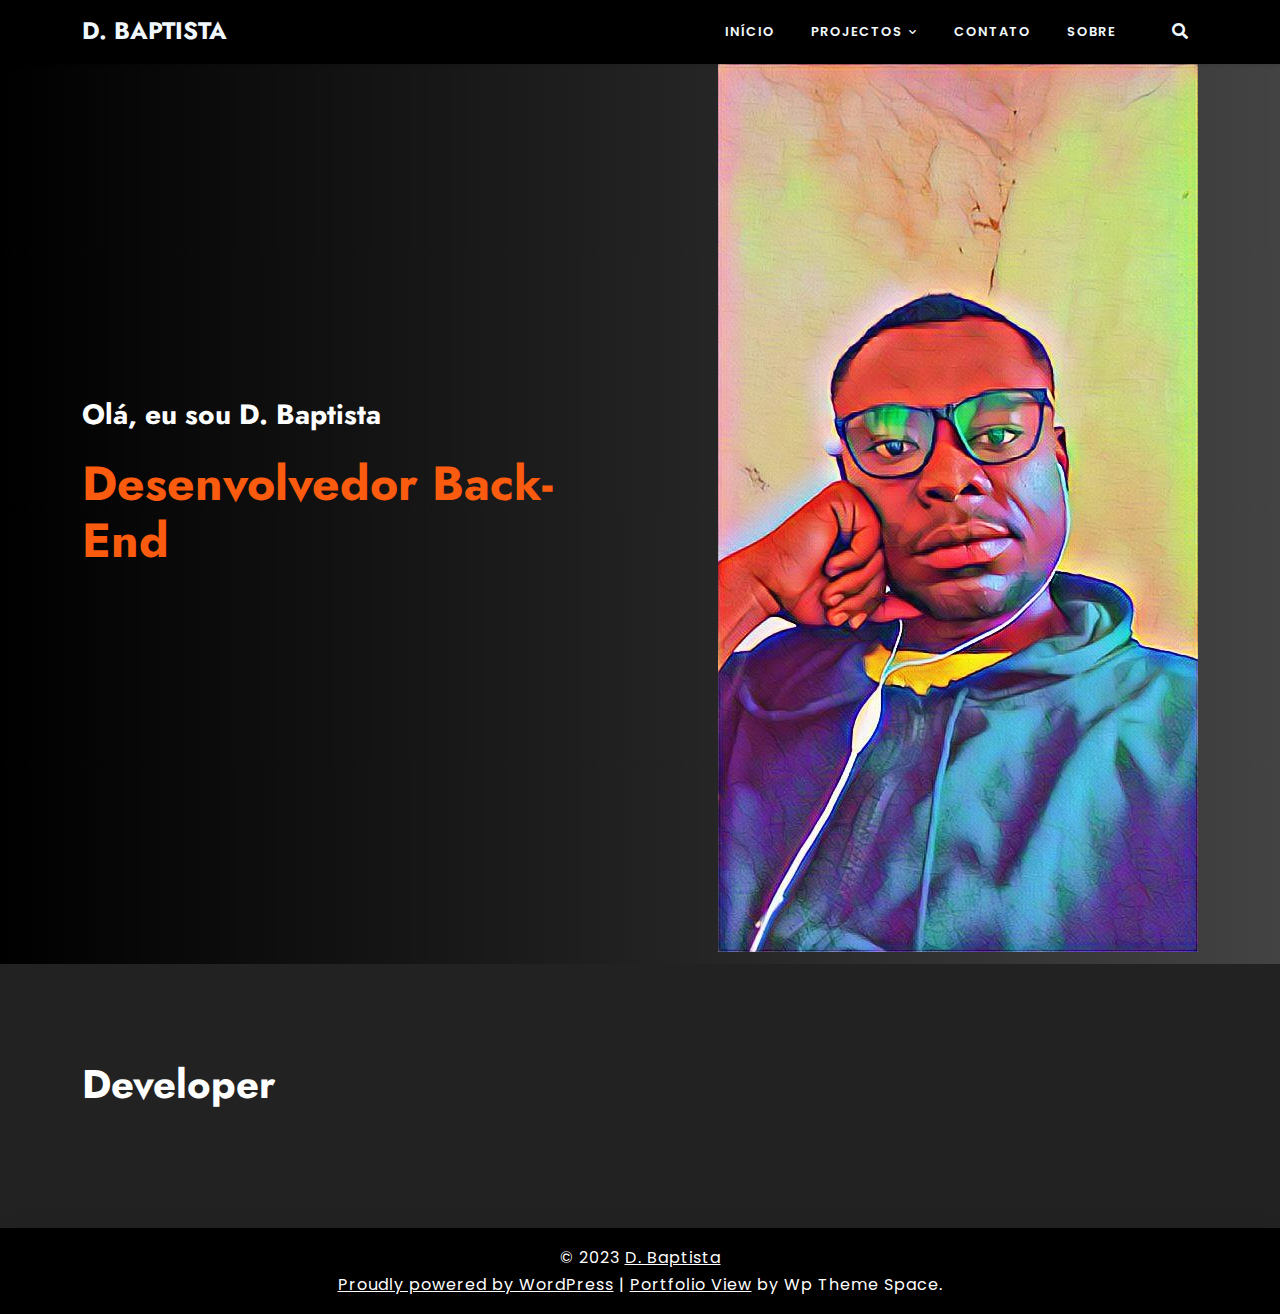
==== commit 3b6e6da9: "Add files via upload" ====
--- a/index.html
+++ b/index.html
@@ -1,17 +1,17 @@
-<!doctype html> <html lang="en-US">  <head> 	<meta charset="UTF-8"> 	<meta name="viewport" content="width=device-width, initial-scale=1"> 	<link rel="profile" href="https://gmpg.org/xfn/11">  	<title>D. Baptista</title> <meta name='robots' content='max-image-preview:large' /> <link rel='dns-prefetch' href='//fonts.googleapis.com' /> <link rel="alternate" type="application/rss+xml" title="D. Baptista &raquo; Feed" href="http://localhost/meu-portifolio/index.php/feed/" /> <link rel="alternate" type="application/rss+xml" title="D. Baptista &raquo; Comments Feed" href="http://localhost/meu-portifolio/index.php/comments/feed/" /> <script>
-window._wpemojiSettings = {"baseUrl":"https:\/\/s.w.org\/images\/core\/emoji\/14.0.0\/72x72\/","ext":".png","svgUrl":"https:\/\/s.w.org\/images\/core\/emoji\/14.0.0\/svg\/","svgExt":".svg","source":{"concatemoji":"http:\/\/localhost\/meu-portifolio\/wp-includes\/js\/wp-emoji-release.min.js?ver=6.2.2"}};
+<!doctype html> <html lang="en-US">  <head> 	<meta charset="UTF-8"> 	<meta name="viewport" content="width=device-width, initial-scale=1"> 	<link rel="profile" href="https://gmpg.org/xfn/11">  	<title>D. Baptista &#8211; Developer</title> <meta name='robots' content='max-image-preview:large' /> <link rel='dns-prefetch' href='//fonts.googleapis.com' /> <link rel="alternate" type="application/rss+xml" title="D. Baptista &raquo; Feed" href="./index.php/feed/" /> <link rel="alternate" type="application/rss+xml" title="D. Baptista &raquo; Comments Feed" href="./index.php/comments/feed/" /> <script>
+window._wpemojiSettings = {"baseUrl":"https:\/\/s.w.org\/images\/core\/emoji\/14.0.0\/72x72\/","ext":".png","svgUrl":"https:\/\/s.w.org\/images\/core\/emoji\/14.0.0\/svg\/","svgExt":".svg","source":{"concatemoji":"./wp-includes\/js\/wp-emoji-release.min.js?ver=6.2.2"}};
 /*! This file is auto-generated */
 !function(e,a,t){var n,r,o,i=a.createElement("canvas"),p=i.getContext&&i.getContext("2d");function s(e,t){p.clearRect(0,0,i.width,i.height),p.fillText(e,0,0);e=i.toDataURL();return p.clearRect(0,0,i.width,i.height),p.fillText(t,0,0),e===i.toDataURL()}function c(e){var t=a.createElement("script");t.src=e,t.defer=t.type="text/javascript",a.getElementsByTagName("head")[0].appendChild(t)}for(o=Array("flag","emoji"),t.supports={everything:!0,everythingExceptFlag:!0},r=0;r<o.length;r++)t.supports[o[r]]=function(e){if(p&&p.fillText)switch(p.textBaseline="top",p.font="600 32px Arial",e){case"flag":return s("\ud83c\udff3\ufe0f\u200d\u26a7\ufe0f","\ud83c\udff3\ufe0f\u200b\u26a7\ufe0f")?!1:!s("\ud83c\uddfa\ud83c\uddf3","\ud83c\uddfa\u200b\ud83c\uddf3")&&!s("\ud83c\udff4\udb40\udc67\udb40\udc62\udb40\udc65\udb40\udc6e\udb40\udc67\udb40\udc7f","\ud83c\udff4\u200b\udb40\udc67\u200b\udb40\udc62\u200b\udb40\udc65\u200b\udb40\udc6e\u200b\udb40\udc67\u200b\udb40\udc7f");case"emoji":return!s("\ud83e\udef1\ud83c\udffb\u200d\ud83e\udef2\ud83c\udfff","\ud83e\udef1\ud83c\udffb\u200b\ud83e\udef2\ud83c\udfff")}return!1}(o[r]),t.supports.everything=t.supports.everything&&t.supports[o[r]],"flag"!==o[r]&&(t.supports.everythingExceptFlag=t.supports.everythingExceptFlag&&t.supports[o[r]]);t.supports.everythingExceptFlag=t.supports.everythingExceptFlag&&!t.supports.flag,t.DOMReady=!1,t.readyCallback=function(){t.DOMReady=!0},t.supports.everything||(n=function(){t.readyCallback()},a.addEventListener?(a.addEventListener("DOMContentLoaded",n,!1),e.addEventListener("load",n,!1)):(e.attachEvent("onload",n),a.attachEvent("onreadystatechange",function(){"complete"===a.readyState&&t.readyCallback()})),(e=t.source||{}).concatemoji?c(e.concatemoji):e.wpemoji&&e.twemoji&&(c(e.twemoji),c(e.wpemoji)))}(window,document,window._wpemojiSettings);
-</script> <style> img.wp-smiley, img.emoji { 	display: inline !important; 	border: none !important; 	box-shadow: none !important; 	height: 1em !important; 	width: 1em !important; 	margin: 0 0.07em !important; 	vertical-align: -0.1em !important; 	background: none !important; 	padding: 0 !important; } </style> 	<link rel='stylesheet' id='wp-block-library-css' href='./css/dist-block-library-style.min.css' media='all' /> <style id='wp-block-library-theme-inline-css'> .wp-block-audio figcaption{color:#555;font-size:13px;text-align:center}.is-dark-theme .wp-block-audio figcaption{color:hsla(0,0%,100%,.65)}.wp-block-audio{margin:0 0 1em}.wp-block-code{border:1px solid #ccc;border-radius:4px;font-family:Menlo,Consolas,monaco,monospace;padding:.8em 1em}.wp-block-embed figcaption{color:#555;font-size:13px;text-align:center}.is-dark-theme .wp-block-embed figcaption{color:hsla(0,0%,100%,.65)}.wp-block-embed{margin:0 0 1em}.blocks-gallery-caption{color:#555;font-size:13px;text-align:center}.is-dark-theme .blocks-gallery-caption{color:hsla(0,0%,100%,.65)}.wp-block-image figcaption{color:#555;font-size:13px;text-align:center}.is-dark-theme .wp-block-image figcaption{color:hsla(0,0%,100%,.65)}.wp-block-image{margin:0 0 1em}.wp-block-pullquote{border-bottom:4px solid;border-top:4px solid;color:currentColor;margin-bottom:1.75em}.wp-block-pullquote cite,.wp-block-pullquote footer,.wp-block-pullquote__citation{color:currentColor;font-size:.8125em;font-style:normal;text-transform:uppercase}.wp-block-quote{border-left:.25em solid;margin:0 0 1.75em;padding-left:1em}.wp-block-quote cite,.wp-block-quote footer{color:currentColor;font-size:.8125em;font-style:normal;position:relative}.wp-block-quote.has-text-align-right{border-left:none;border-right:.25em solid;padding-left:0;padding-right:1em}.wp-block-quote.has-text-align-center{border:none;padding-left:0}.wp-block-quote.is-large,.wp-block-quote.is-style-large,.wp-block-quote.is-style-plain{border:none}.wp-block-search .wp-block-search__label{font-weight:700}.wp-block-search__button{border:1px solid #ccc;padding:.375em .625em}:where(.wp-block-group.has-background){padding:1.25em 2.375em}.wp-block-separator.has-css-opacity{opacity:.4}.wp-block-separator{border:none;border-bottom:2px solid;margin-left:auto;margin-right:auto}.wp-block-separator.has-alpha-channel-opacity{opacity:1}.wp-block-separator:not(.is-style-wide):not(.is-style-dots){width:100px}.wp-block-separator.has-background:not(.is-style-dots){border-bottom:none;height:1px}.wp-block-separator.has-background:not(.is-style-wide):not(.is-style-dots){height:2px}.wp-block-table{margin:0 0 1em}.wp-block-table td,.wp-block-table th{word-break:normal}.wp-block-table figcaption{color:#555;font-size:13px;text-align:center}.is-dark-theme .wp-block-table figcaption{color:hsla(0,0%,100%,.65)}.wp-block-video figcaption{color:#555;font-size:13px;text-align:center}.is-dark-theme .wp-block-video figcaption{color:hsla(0,0%,100%,.65)}.wp-block-video{margin:0 0 1em}.wp-block-template-part.has-background{margin-bottom:0;margin-top:0;padding:1.25em 2.375em} </style> <link rel='stylesheet' id='portfolio-view-gb-block-css' href='./css/portfolio-view-assets-css-admin-block.css' media='all' /> <link rel='stylesheet' id='portfolio-view-admin-google-font-css' href='https://fonts.googleapis.com/css?family=Poppins%3A400%2C400i%2C700%2C700i%7CJost%3A400%2C400i%2C700%2C700i&#038;subset=latin%2Clatin-ext' media='all' /> <link rel='stylesheet' id='classic-theme-styles-css' href='./css/vwl-classic-themes.min.css' media='all' /> <style id='global-styles-inline-css'> body{--wp--preset--color--black: #000000;--wp--preset--color--cyan-bluish-gray: #abb8c3;--wp--preset--color--white: #ffffff;--wp--preset--color--pale-pink: #f78da7;--wp--preset--color--vivid-red: #cf2e2e;--wp--preset--color--luminous-vivid-orange: #ff6900;--wp--preset--color--luminous-vivid-amber: #fcb900;--wp--preset--color--light-green-cyan: #7bdcb5;--wp--preset--color--vivid-green-cyan: #00d084;--wp--preset--color--pale-cyan-blue: #8ed1fc;--wp--preset--color--vivid-cyan-blue: #0693e3;--wp--preset--color--vivid-purple: #9b51e0;--wp--preset--gradient--vivid-cyan-blue-to-vivid-purple: linear-gradient(135deg,rgba(6,147,227,1) 0%,rgb(155,81,224) 100%);--wp--preset--gradient--light-green-cyan-to-vivid-green-cyan: linear-gradient(135deg,rgb(122,220,180) 0%,rgb(0,208,130) 100%);--wp--preset--gradient--luminous-vivid-amber-to-luminous-vivid-orange: linear-gradient(135deg,rgba(252,185,0,1) 0%,rgba(255,105,0,1) 100%);--wp--preset--gradient--luminous-vivid-orange-to-vivid-red: linear-gradient(135deg,rgba(255,105,0,1) 0%,rgb(207,46,46) 100%);--wp--preset--gradient--very-light-gray-to-cyan-bluish-gray: linear-gradient(135deg,rgb(238,238,238) 0%,rgb(169,184,195) 100%);--wp--preset--gradient--cool-to-warm-spectrum: linear-gradient(135deg,rgb(74,234,220) 0%,rgb(151,120,209) 20%,rgb(207,42,186) 40%,rgb(238,44,130) 60%,rgb(251,105,98) 80%,rgb(254,248,76) 100%);--wp--preset--gradient--blush-light-purple: linear-gradient(135deg,rgb(255,206,236) 0%,rgb(152,150,240) 100%);--wp--preset--gradient--blush-bordeaux: linear-gradient(135deg,rgb(254,205,165) 0%,rgb(254,45,45) 50%,rgb(107,0,62) 100%);--wp--preset--gradient--luminous-dusk: linear-gradient(135deg,rgb(255,203,112) 0%,rgb(199,81,192) 50%,rgb(65,88,208) 100%);--wp--preset--gradient--pale-ocean: linear-gradient(135deg,rgb(255,245,203) 0%,rgb(182,227,212) 50%,rgb(51,167,181) 100%);--wp--preset--gradient--electric-grass: linear-gradient(135deg,rgb(202,248,128) 0%,rgb(113,206,126) 100%);--wp--preset--gradient--midnight: linear-gradient(135deg,rgb(2,3,129) 0%,rgb(40,116,252) 100%);--wp--preset--duotone--dark-grayscale: url('#wp-duotone-dark-grayscale');--wp--preset--duotone--grayscale: url('#wp-duotone-grayscale');--wp--preset--duotone--purple-yellow: url('#wp-duotone-purple-yellow');--wp--preset--duotone--blue-red: url('#wp-duotone-blue-red');--wp--preset--duotone--midnight: url('#wp-duotone-midnight');--wp--preset--duotone--magenta-yellow: url('#wp-duotone-magenta-yellow');--wp--preset--duotone--purple-green: url('#wp-duotone-purple-green');--wp--preset--duotone--blue-orange: url('#wp-duotone-blue-orange');--wp--preset--font-size--small: 13px;--wp--preset--font-size--medium: 20px;--wp--preset--font-size--large: 36px;--wp--preset--font-size--x-large: 42px;--wp--preset--spacing--20: 0.44rem;--wp--preset--spacing--30: 0.67rem;--wp--preset--spacing--40: 1rem;--wp--preset--spacing--50: 1.5rem;--wp--preset--spacing--60: 2.25rem;--wp--preset--spacing--70: 3.38rem;--wp--preset--spacing--80: 5.06rem;--wp--preset--shadow--natural: 6px 6px 9px rgba(0, 0, 0, 0.2);--wp--preset--shadow--deep: 12px 12px 50px rgba(0, 0, 0, 0.4);--wp--preset--shadow--sharp: 6px 6px 0px rgba(0, 0, 0, 0.2);--wp--preset--shadow--outlined: 6px 6px 0px -3px rgba(255, 255, 255, 1), 6px 6px rgba(0, 0, 0, 1);--wp--preset--shadow--crisp: 6px 6px 0px rgba(0, 0, 0, 1);}:where(.is-layout-flex){gap: 0.5em;}body .is-layout-flow > .alignleft{float: left;margin-inline-start: 0;margin-inline-end: 2em;}body .is-layout-flow > .alignright{float: right;margin-inline-start: 2em;margin-inline-end: 0;}body .is-layout-flow > .aligncenter{margin-left: auto !important;margin-right: auto !important;}body .is-layout-constrained > .alignleft{float: left;margin-inline-start: 0;margin-inline-end: 2em;}body .is-layout-constrained > .alignright{float: right;margin-inline-start: 2em;margin-inline-end: 0;}body .is-layout-constrained > .aligncenter{margin-left: auto !important;margin-right: auto !important;}body .is-layout-constrained > :where(:not(.alignleft):not(.alignright):not(.alignfull)){max-width: var(--wp--style--global--content-size);margin-left: auto !important;margin-right: auto !important;}body .is-layout-constrained > .alignwide{max-width: var(--wp--style--global--wide-size);}body .is-layout-flex{display: flex;}body .is-layout-flex{flex-wrap: wrap;align-items: center;}body .is-layout-flex > *{margin: 0;}:where(.wp-block-columns.is-layout-flex){gap: 2em;}.has-black-color{color: var(--wp--preset--color--black) !important;}.has-cyan-bluish-gray-color{color: var(--wp--preset--color--cyan-bluish-gray) !important;}.has-white-color{color: var(--wp--preset--color--white) !important;}.has-pale-pink-color{color: var(--wp--preset--color--pale-pink) !important;}.has-vivid-red-color{color: var(--wp--preset--color--vivid-red) !important;}.has-luminous-vivid-orange-color{color: var(--wp--preset--color--luminous-vivid-orange) !important;}.has-luminous-vivid-amber-color{color: var(--wp--preset--color--luminous-vivid-amber) !important;}.has-light-green-cyan-color{color: var(--wp--preset--color--light-green-cyan) !important;}.has-vivid-green-cyan-color{color: var(--wp--preset--color--vivid-green-cyan) !important;}.has-pale-cyan-blue-color{color: var(--wp--preset--color--pale-cyan-blue) !important;}.has-vivid-cyan-blue-color{color: var(--wp--preset--color--vivid-cyan-blue) !important;}.has-vivid-purple-color{color: var(--wp--preset--color--vivid-purple) !important;}.has-black-background-color{background-color: var(--wp--preset--color--black) !important;}.has-cyan-bluish-gray-background-color{background-color: var(--wp--preset--color--cyan-bluish-gray) !important;}.has-white-background-color{background-color: var(--wp--preset--color--white) !important;}.has-pale-pink-background-color{background-color: var(--wp--preset--color--pale-pink) !important;}.has-vivid-red-background-color{background-color: var(--wp--preset--color--vivid-red) !important;}.has-luminous-vivid-orange-background-color{background-color: var(--wp--preset--color--luminous-vivid-orange) !important;}.has-luminous-vivid-amber-background-color{background-color: var(--wp--preset--color--luminous-vivid-amber) !important;}.has-light-green-cyan-background-color{background-color: var(--wp--preset--color--light-green-cyan) !important;}.has-vivid-green-cyan-background-color{background-color: var(--wp--preset--color--vivid-green-cyan) !important;}.has-pale-cyan-blue-background-color{background-color: var(--wp--preset--color--pale-cyan-blue) !important;}.has-vivid-cyan-blue-background-color{background-color: var(--wp--preset--color--vivid-cyan-blue) !important;}.has-vivid-purple-background-color{background-color: var(--wp--preset--color--vivid-purple) !important;}.has-black-border-color{border-color: var(--wp--preset--color--black) !important;}.has-cyan-bluish-gray-border-color{border-color: var(--wp--preset--color--cyan-bluish-gray) !important;}.has-white-border-color{border-color: var(--wp--preset--color--white) !important;}.has-pale-pink-border-color{border-color: var(--wp--preset--color--pale-pink) !important;}.has-vivid-red-border-color{border-color: var(--wp--preset--color--vivid-red) !important;}.has-luminous-vivid-orange-border-color{border-color: var(--wp--preset--color--luminous-vivid-orange) !important;}.has-luminous-vivid-amber-border-color{border-color: var(--wp--preset--color--luminous-vivid-amber) !important;}.has-light-green-cyan-border-color{border-color: var(--wp--preset--color--light-green-cyan) !important;}.has-vivid-green-cyan-border-color{border-color: var(--wp--preset--color--vivid-green-cyan) !important;}.has-pale-cyan-blue-border-color{border-color: var(--wp--preset--color--pale-cyan-blue) !important;}.has-vivid-cyan-blue-border-color{border-color: var(--wp--preset--color--vivid-cyan-blue) !important;}.has-vivid-purple-border-color{border-color: var(--wp--preset--color--vivid-purple) !important;}.has-vivid-cyan-blue-to-vivid-purple-gradient-background{background: var(--wp--preset--gradient--vivid-cyan-blue-to-vivid-purple) !important;}.has-light-green-cyan-to-vivid-green-cyan-gradient-background{background: var(--wp--preset--gradient--light-green-cyan-to-vivid-green-cyan) !important;}.has-luminous-vivid-amber-to-luminous-vivid-orange-gradient-background{background: var(--wp--preset--gradient--luminous-vivid-amber-to-luminous-vivid-orange) !important;}.has-luminous-vivid-orange-to-vivid-red-gradient-background{background: var(--wp--preset--gradient--luminous-vivid-orange-to-vivid-red) !important;}.has-very-light-gray-to-cyan-bluish-gray-gradient-background{background: var(--wp--preset--gradient--very-light-gray-to-cyan-bluish-gray) !important;}.has-cool-to-warm-spectrum-gradient-background{background: var(--wp--preset--gradient--cool-to-warm-spectrum) !important;}.has-blush-light-purple-gradient-background{background: var(--wp--preset--gradient--blush-light-purple) !important;}.has-blush-bordeaux-gradient-background{background: var(--wp--preset--gradient--blush-bordeaux) !important;}.has-luminous-dusk-gradient-background{background: var(--wp--preset--gradient--luminous-dusk) !important;}.has-pale-ocean-gradient-background{background: var(--wp--preset--gradient--pale-ocean) !important;}.has-electric-grass-gradient-background{background: var(--wp--preset--gradient--electric-grass) !important;}.has-midnight-gradient-background{background: var(--wp--preset--gradient--midnight) !important;}.has-small-font-size{font-size: var(--wp--preset--font-size--small) !important;}.has-medium-font-size{font-size: var(--wp--preset--font-size--medium) !important;}.has-large-font-size{font-size: var(--wp--preset--font-size--large) !important;}.has-x-large-font-size{font-size: var(--wp--preset--font-size--x-large) !important;} .wp-block-navigation a:where(:not(.wp-element-button)){color: inherit;} :where(.wp-block-columns.is-layout-flex){gap: 2em;} .wp-block-pullquote{font-size: 1.5em;line-height: 1.6;} </style> <link rel='stylesheet' id='contact-form-7-css' href='./css/contact-form-7-includes-css-styles.css' media='all' /> <link rel='stylesheet' id='portfolio-view-google-font-css' href='https://fonts.googleapis.com/css?family=Poppins%3A400%2C400i%2C700%2C700i%7CJost%3A400%2C400i%2C700%2C700i&#038;subset=latin%2Clatin-ext' media='all' /> <link rel='stylesheet' id='bootstrap-css' href='./css/portfolio-view-assets-css-bootstrap.css' media='all' /> <link rel='stylesheet' id='fontawesome-css' href='./css/portfolio-view-assets-css-all.css' media='all' /> <link rel='stylesheet' id='portfolio-view-block-style-css' href='./css/portfolio-view-assets-css-block.css' media='all' /> <link rel='stylesheet' id='portfolio-view-default-style-css' href='./css/portfolio-view-assets-css-default-style.css' media='all' /> <link rel='stylesheet' id='portfolio-view-main-style-css' href='./css/portfolio-view-assets-css-main.css' media='all' /> <link rel='stylesheet' id='portfolio-view-style-css' href='./css/portfolio-view-style.css' media='all' /> <link rel='stylesheet' id='portfolio-view-responsive-style-css' href='./css/portfolio-view-assets-css-responsive.css' media='all' />         <script>
+</script> <style> img.wp-smiley, img.emoji { 	display: inline !important; 	border: none !important; 	box-shadow: none !important; 	height: 1em !important; 	width: 1em !important; 	margin: 0 0.07em !important; 	vertical-align: -0.1em !important; 	background: none !important; 	padding: 0 !important; } </style> 	<link rel='stylesheet' id='wp-block-library-css' href='./css/dist-block-library-style.min.css' media='all' /> <style id='wp-block-library-theme-inline-css'> .wp-block-audio figcaption{color:#555;font-size:13px;text-align:center}.is-dark-theme .wp-block-audio figcaption{color:hsla(0,0%,100%,.65)}.wp-block-audio{margin:0 0 1em}.wp-block-code{border:1px solid #ccc;border-radius:4px;font-family:Menlo,Consolas,monaco,monospace;padding:.8em 1em}.wp-block-embed figcaption{color:#555;font-size:13px;text-align:center}.is-dark-theme .wp-block-embed figcaption{color:hsla(0,0%,100%,.65)}.wp-block-embed{margin:0 0 1em}.blocks-gallery-caption{color:#555;font-size:13px;text-align:center}.is-dark-theme .blocks-gallery-caption{color:hsla(0,0%,100%,.65)}.wp-block-image figcaption{color:#555;font-size:13px;text-align:center}.is-dark-theme .wp-block-image figcaption{color:hsla(0,0%,100%,.65)}.wp-block-image{margin:0 0 1em}.wp-block-pullquote{border-bottom:4px solid;border-top:4px solid;color:currentColor;margin-bottom:1.75em}.wp-block-pullquote cite,.wp-block-pullquote footer,.wp-block-pullquote__citation{color:currentColor;font-size:.8125em;font-style:normal;text-transform:uppercase}.wp-block-quote{border-left:.25em solid;margin:0 0 1.75em;padding-left:1em}.wp-block-quote cite,.wp-block-quote footer{color:currentColor;font-size:.8125em;font-style:normal;position:relative}.wp-block-quote.has-text-align-right{border-left:none;border-right:.25em solid;padding-left:0;padding-right:1em}.wp-block-quote.has-text-align-center{border:none;padding-left:0}.wp-block-quote.is-large,.wp-block-quote.is-style-large,.wp-block-quote.is-style-plain{border:none}.wp-block-search .wp-block-search__label{font-weight:700}.wp-block-search__button{border:1px solid #ccc;padding:.375em .625em}:where(.wp-block-group.has-background){padding:1.25em 2.375em}.wp-block-separator.has-css-opacity{opacity:.4}.wp-block-separator{border:none;border-bottom:2px solid;margin-left:auto;margin-right:auto}.wp-block-separator.has-alpha-channel-opacity{opacity:1}.wp-block-separator:not(.is-style-wide):not(.is-style-dots){width:100px}.wp-block-separator.has-background:not(.is-style-dots){border-bottom:none;height:1px}.wp-block-separator.has-background:not(.is-style-wide):not(.is-style-dots){height:2px}.wp-block-table{margin:0 0 1em}.wp-block-table td,.wp-block-table th{word-break:normal}.wp-block-table figcaption{color:#555;font-size:13px;text-align:center}.is-dark-theme .wp-block-table figcaption{color:hsla(0,0%,100%,.65)}.wp-block-video figcaption{color:#555;font-size:13px;text-align:center}.is-dark-theme .wp-block-video figcaption{color:hsla(0,0%,100%,.65)}.wp-block-video{margin:0 0 1em}.wp-block-template-part.has-background{margin-bottom:0;margin-top:0;padding:1.25em 2.375em} </style> <link rel='stylesheet' id='portfolio-view-gb-block-css' href='./css/portfolio-view-assets-css-admin-block.css' media='all' /> <link rel='stylesheet' id='portfolio-view-admin-google-font-css' href='https://fonts.googleapis.com/css?family=Poppins%3A400%2C400i%2C700%2C700i%7CJost%3A400%2C400i%2C700%2C700i&#038;subset=latin%2Clatin-ext' media='all' /> <link rel='stylesheet' id='classic-theme-styles-css' href='./css/jyx-classic-themes.min.css' media='all' /> <style id='global-styles-inline-css'> body{--wp--preset--color--black: #000000;--wp--preset--color--cyan-bluish-gray: #abb8c3;--wp--preset--color--white: #ffffff;--wp--preset--color--pale-pink: #f78da7;--wp--preset--color--vivid-red: #cf2e2e;--wp--preset--color--luminous-vivid-orange: #ff6900;--wp--preset--color--luminous-vivid-amber: #fcb900;--wp--preset--color--light-green-cyan: #7bdcb5;--wp--preset--color--vivid-green-cyan: #00d084;--wp--preset--color--pale-cyan-blue: #8ed1fc;--wp--preset--color--vivid-cyan-blue: #0693e3;--wp--preset--color--vivid-purple: #9b51e0;--wp--preset--gradient--vivid-cyan-blue-to-vivid-purple: linear-gradient(135deg,rgba(6,147,227,1) 0%,rgb(155,81,224) 100%);--wp--preset--gradient--light-green-cyan-to-vivid-green-cyan: linear-gradient(135deg,rgb(122,220,180) 0%,rgb(0,208,130) 100%);--wp--preset--gradient--luminous-vivid-amber-to-luminous-vivid-orange: linear-gradient(135deg,rgba(252,185,0,1) 0%,rgba(255,105,0,1) 100%);--wp--preset--gradient--luminous-vivid-orange-to-vivid-red: linear-gradient(135deg,rgba(255,105,0,1) 0%,rgb(207,46,46) 100%);--wp--preset--gradient--very-light-gray-to-cyan-bluish-gray: linear-gradient(135deg,rgb(238,238,238) 0%,rgb(169,184,195) 100%);--wp--preset--gradient--cool-to-warm-spectrum: linear-gradient(135deg,rgb(74,234,220) 0%,rgb(151,120,209) 20%,rgb(207,42,186) 40%,rgb(238,44,130) 60%,rgb(251,105,98) 80%,rgb(254,248,76) 100%);--wp--preset--gradient--blush-light-purple: linear-gradient(135deg,rgb(255,206,236) 0%,rgb(152,150,240) 100%);--wp--preset--gradient--blush-bordeaux: linear-gradient(135deg,rgb(254,205,165) 0%,rgb(254,45,45) 50%,rgb(107,0,62) 100%);--wp--preset--gradient--luminous-dusk: linear-gradient(135deg,rgb(255,203,112) 0%,rgb(199,81,192) 50%,rgb(65,88,208) 100%);--wp--preset--gradient--pale-ocean: linear-gradient(135deg,rgb(255,245,203) 0%,rgb(182,227,212) 50%,rgb(51,167,181) 100%);--wp--preset--gradient--electric-grass: linear-gradient(135deg,rgb(202,248,128) 0%,rgb(113,206,126) 100%);--wp--preset--gradient--midnight: linear-gradient(135deg,rgb(2,3,129) 0%,rgb(40,116,252) 100%);--wp--preset--duotone--dark-grayscale: url('#wp-duotone-dark-grayscale');--wp--preset--duotone--grayscale: url('#wp-duotone-grayscale');--wp--preset--duotone--purple-yellow: url('#wp-duotone-purple-yellow');--wp--preset--duotone--blue-red: url('#wp-duotone-blue-red');--wp--preset--duotone--midnight: url('#wp-duotone-midnight');--wp--preset--duotone--magenta-yellow: url('#wp-duotone-magenta-yellow');--wp--preset--duotone--purple-green: url('#wp-duotone-purple-green');--wp--preset--duotone--blue-orange: url('#wp-duotone-blue-orange');--wp--preset--font-size--small: 13px;--wp--preset--font-size--medium: 20px;--wp--preset--font-size--large: 36px;--wp--preset--font-size--x-large: 42px;--wp--preset--spacing--20: 0.44rem;--wp--preset--spacing--30: 0.67rem;--wp--preset--spacing--40: 1rem;--wp--preset--spacing--50: 1.5rem;--wp--preset--spacing--60: 2.25rem;--wp--preset--spacing--70: 3.38rem;--wp--preset--spacing--80: 5.06rem;--wp--preset--shadow--natural: 6px 6px 9px rgba(0, 0, 0, 0.2);--wp--preset--shadow--deep: 12px 12px 50px rgba(0, 0, 0, 0.4);--wp--preset--shadow--sharp: 6px 6px 0px rgba(0, 0, 0, 0.2);--wp--preset--shadow--outlined: 6px 6px 0px -3px rgba(255, 255, 255, 1), 6px 6px rgba(0, 0, 0, 1);--wp--preset--shadow--crisp: 6px 6px 0px rgba(0, 0, 0, 1);}:where(.is-layout-flex){gap: 0.5em;}body .is-layout-flow > .alignleft{float: left;margin-inline-start: 0;margin-inline-end: 2em;}body .is-layout-flow > .alignright{float: right;margin-inline-start: 2em;margin-inline-end: 0;}body .is-layout-flow > .aligncenter{margin-left: auto !important;margin-right: auto !important;}body .is-layout-constrained > .alignleft{float: left;margin-inline-start: 0;margin-inline-end: 2em;}body .is-layout-constrained > .alignright{float: right;margin-inline-start: 2em;margin-inline-end: 0;}body .is-layout-constrained > .aligncenter{margin-left: auto !important;margin-right: auto !important;}body .is-layout-constrained > :where(:not(.alignleft):not(.alignright):not(.alignfull)){max-width: var(--wp--style--global--content-size);margin-left: auto !important;margin-right: auto !important;}body .is-layout-constrained > .alignwide{max-width: var(--wp--style--global--wide-size);}body .is-layout-flex{display: flex;}body .is-layout-flex{flex-wrap: wrap;align-items: center;}body .is-layout-flex > *{margin: 0;}:where(.wp-block-columns.is-layout-flex){gap: 2em;}.has-black-color{color: var(--wp--preset--color--black) !important;}.has-cyan-bluish-gray-color{color: var(--wp--preset--color--cyan-bluish-gray) !important;}.has-white-color{color: var(--wp--preset--color--white) !important;}.has-pale-pink-color{color: var(--wp--preset--color--pale-pink) !important;}.has-vivid-red-color{color: var(--wp--preset--color--vivid-red) !important;}.has-luminous-vivid-orange-color{color: var(--wp--preset--color--luminous-vivid-orange) !important;}.has-luminous-vivid-amber-color{color: var(--wp--preset--color--luminous-vivid-amber) !important;}.has-light-green-cyan-color{color: var(--wp--preset--color--light-green-cyan) !important;}.has-vivid-green-cyan-color{color: var(--wp--preset--color--vivid-green-cyan) !important;}.has-pale-cyan-blue-color{color: var(--wp--preset--color--pale-cyan-blue) !important;}.has-vivid-cyan-blue-color{color: var(--wp--preset--color--vivid-cyan-blue) !important;}.has-vivid-purple-color{color: var(--wp--preset--color--vivid-purple) !important;}.has-black-background-color{background-color: var(--wp--preset--color--black) !important;}.has-cyan-bluish-gray-background-color{background-color: var(--wp--preset--color--cyan-bluish-gray) !important;}.has-white-background-color{background-color: var(--wp--preset--color--white) !important;}.has-pale-pink-background-color{background-color: var(--wp--preset--color--pale-pink) !important;}.has-vivid-red-background-color{background-color: var(--wp--preset--color--vivid-red) !important;}.has-luminous-vivid-orange-background-color{background-color: var(--wp--preset--color--luminous-vivid-orange) !important;}.has-luminous-vivid-amber-background-color{background-color: var(--wp--preset--color--luminous-vivid-amber) !important;}.has-light-green-cyan-background-color{background-color: var(--wp--preset--color--light-green-cyan) !important;}.has-vivid-green-cyan-background-color{background-color: var(--wp--preset--color--vivid-green-cyan) !important;}.has-pale-cyan-blue-background-color{background-color: var(--wp--preset--color--pale-cyan-blue) !important;}.has-vivid-cyan-blue-background-color{background-color: var(--wp--preset--color--vivid-cyan-blue) !important;}.has-vivid-purple-background-color{background-color: var(--wp--preset--color--vivid-purple) !important;}.has-black-border-color{border-color: var(--wp--preset--color--black) !important;}.has-cyan-bluish-gray-border-color{border-color: var(--wp--preset--color--cyan-bluish-gray) !important;}.has-white-border-color{border-color: var(--wp--preset--color--white) !important;}.has-pale-pink-border-color{border-color: var(--wp--preset--color--pale-pink) !important;}.has-vivid-red-border-color{border-color: var(--wp--preset--color--vivid-red) !important;}.has-luminous-vivid-orange-border-color{border-color: var(--wp--preset--color--luminous-vivid-orange) !important;}.has-luminous-vivid-amber-border-color{border-color: var(--wp--preset--color--luminous-vivid-amber) !important;}.has-light-green-cyan-border-color{border-color: var(--wp--preset--color--light-green-cyan) !important;}.has-vivid-green-cyan-border-color{border-color: var(--wp--preset--color--vivid-green-cyan) !important;}.has-pale-cyan-blue-border-color{border-color: var(--wp--preset--color--pale-cyan-blue) !important;}.has-vivid-cyan-blue-border-color{border-color: var(--wp--preset--color--vivid-cyan-blue) !important;}.has-vivid-purple-border-color{border-color: var(--wp--preset--color--vivid-purple) !important;}.has-vivid-cyan-blue-to-vivid-purple-gradient-background{background: var(--wp--preset--gradient--vivid-cyan-blue-to-vivid-purple) !important;}.has-light-green-cyan-to-vivid-green-cyan-gradient-background{background: var(--wp--preset--gradient--light-green-cyan-to-vivid-green-cyan) !important;}.has-luminous-vivid-amber-to-luminous-vivid-orange-gradient-background{background: var(--wp--preset--gradient--luminous-vivid-amber-to-luminous-vivid-orange) !important;}.has-luminous-vivid-orange-to-vivid-red-gradient-background{background: var(--wp--preset--gradient--luminous-vivid-orange-to-vivid-red) !important;}.has-very-light-gray-to-cyan-bluish-gray-gradient-background{background: var(--wp--preset--gradient--very-light-gray-to-cyan-bluish-gray) !important;}.has-cool-to-warm-spectrum-gradient-background{background: var(--wp--preset--gradient--cool-to-warm-spectrum) !important;}.has-blush-light-purple-gradient-background{background: var(--wp--preset--gradient--blush-light-purple) !important;}.has-blush-bordeaux-gradient-background{background: var(--wp--preset--gradient--blush-bordeaux) !important;}.has-luminous-dusk-gradient-background{background: var(--wp--preset--gradient--luminous-dusk) !important;}.has-pale-ocean-gradient-background{background: var(--wp--preset--gradient--pale-ocean) !important;}.has-electric-grass-gradient-background{background: var(--wp--preset--gradient--electric-grass) !important;}.has-midnight-gradient-background{background: var(--wp--preset--gradient--midnight) !important;}.has-small-font-size{font-size: var(--wp--preset--font-size--small) !important;}.has-medium-font-size{font-size: var(--wp--preset--font-size--medium) !important;}.has-large-font-size{font-size: var(--wp--preset--font-size--large) !important;}.has-x-large-font-size{font-size: var(--wp--preset--font-size--x-large) !important;} .wp-block-navigation a:where(:not(.wp-element-button)){color: inherit;} :where(.wp-block-columns.is-layout-flex){gap: 2em;} .wp-block-pullquote{font-size: 1.5em;line-height: 1.6;} </style> <link rel='stylesheet' id='contact-form-7-css' href='./css/contact-form-7-includes-css-styles.css' media='all' /> <link rel='stylesheet' id='portfolio-view-google-font-css' href='https://fonts.googleapis.com/css?family=Poppins%3A400%2C400i%2C700%2C700i%7CJost%3A400%2C400i%2C700%2C700i&#038;subset=latin%2Clatin-ext' media='all' /> <link rel='stylesheet' id='bootstrap-css' href='./css/portfolio-view-assets-css-bootstrap.css' media='all' /> <link rel='stylesheet' id='fontawesome-css' href='./css/portfolio-view-assets-css-all.css' media='all' /> <link rel='stylesheet' id='portfolio-view-block-style-css' href='./css/portfolio-view-assets-css-block.css' media='all' /> <link rel='stylesheet' id='portfolio-view-default-style-css' href='./css/portfolio-view-assets-css-default-style.css' media='all' /> <link rel='stylesheet' id='portfolio-view-main-style-css' href='./css/portfolio-view-assets-css-main.css' media='all' /> <link rel='stylesheet' id='portfolio-view-style-css' href='./css/portfolio-view-style.css' media='all' /> <link rel='stylesheet' id='portfolio-view-responsive-style-css' href='./css/portfolio-view-assets-css-responsive.css' media='all' />         <script>
             /* <![CDATA[ */
             var rcewpp = {
-                "ajax_url":"http://localhost/meu-portifolio/wp-admin/admin-ajax.php",
+                "ajax_url":"./wp-admin/admin-ajax.php",
                 "nonce": "18111c9438",
-                "home_url": "http://localhost/meu-portifolio/",
-                "settings_icon": 'http://localhost/meu-portifolio/wp-content/plugins/export-wp-page-to-static-html/admin/images/settings.png',
-                "settings_hover_icon": 'http://localhost/meu-portifolio/wp-content/plugins/export-wp-page-to-static-html/admin/images/settings_hover.png'
+                "home_url": "./meu-portifolio/",
+                "settings_icon": './wp-content/plugins/export-wp-page-to-static-html/admin/images/settings.png',
+                "settings_hover_icon": './wp-content/plugins/export-wp-page-to-static-html/admin/images/settings_hover.png'
             };
             /* ]]\> */
-        </script>         <script src='./js/jquery-jquery.min.js' id='jquery-core-js'></script> <script src='./js/jquery-jquery-migrate.min.js' id='jquery-migrate-js'></script> <link rel="https://api.w.org/" href="http://localhost/meu-portifolio/index.php/wp-json/" /><link rel="EditURI" type="application/rsd+xml" title="RSD" href="http://localhost/meu-portifolio/xmlrpc.php?rsd" /> <link rel="wlwmanifest" type="application/wlwmanifest+xml" href="http://localhost/meu-portifolio/wp-includes/wlwmanifest.xml" /> <meta name="generator" content="WordPress 6.2.2" /> </head>  <body class="blog wp-embed-responsive hfeed no-sidebar theme-dark"> 	<svg xmlns="http://www.w3.org/2000/svg" viewbox="0 0 0 0" width="0" height="0" focusable="false" role="none" style="visibility: hidden; position: absolute; left: -9999px; overflow: hidden;" ><defs><filter id="wp-duotone-dark-grayscale"><fecolormatrix color-interpolation-filters="sRGB" type="matrix" values=" .299 .587 .114 0 0 .299 .587 .114 0 0 .299 .587 .114 0 0 .299 .587 .114 0 0 " /><fecomponenttransfer color-interpolation-filters="sRGB" ><fefuncr type="table" tablevalues="0 0.49803921568627" /><fefuncg type="table" tablevalues="0 0.49803921568627" /><fefuncb type="table" tablevalues="0 0.49803921568627" /><fefunca type="table" tablevalues="1 1" /></fecomponenttransfer><fecomposite in2="SourceGraphic" operator="in" /></filter></defs></svg><svg xmlns="http://www.w3.org/2000/svg" viewbox="0 0 0 0" width="0" height="0" focusable="false" role="none" style="visibility: hidden; position: absolute; left: -9999px; overflow: hidden;" ><defs><filter id="wp-duotone-grayscale"><fecolormatrix color-interpolation-filters="sRGB" type="matrix" values=" .299 .587 .114 0 0 .299 .587 .114 0 0 .299 .587 .114 0 0 .299 .587 .114 0 0 " /><fecomponenttransfer color-interpolation-filters="sRGB" ><fefuncr type="table" tablevalues="0 1" /><fefuncg type="table" tablevalues="0 1" /><fefuncb type="table" tablevalues="0 1" /><fefunca type="table" tablevalues="1 1" /></fecomponenttransfer><fecomposite in2="SourceGraphic" operator="in" /></filter></defs></svg><svg xmlns="http://www.w3.org/2000/svg" viewbox="0 0 0 0" width="0" height="0" focusable="false" role="none" style="visibility: hidden; position: absolute; left: -9999px; overflow: hidden;" ><defs><filter id="wp-duotone-purple-yellow"><fecolormatrix color-interpolation-filters="sRGB" type="matrix" values=" .299 .587 .114 0 0 .299 .587 .114 0 0 .299 .587 .114 0 0 .299 .587 .114 0 0 " /><fecomponenttransfer color-interpolation-filters="sRGB" ><fefuncr type="table" tablevalues="0.54901960784314 0.98823529411765" /><fefuncg type="table" tablevalues="0 1" /><fefuncb type="table" tablevalues="0.71764705882353 0.25490196078431" /><fefunca type="table" tablevalues="1 1" /></fecomponenttransfer><fecomposite in2="SourceGraphic" operator="in" /></filter></defs></svg><svg xmlns="http://www.w3.org/2000/svg" viewbox="0 0 0 0" width="0" height="0" focusable="false" role="none" style="visibility: hidden; position: absolute; left: -9999px; overflow: hidden;" ><defs><filter id="wp-duotone-blue-red"><fecolormatrix color-interpolation-filters="sRGB" type="matrix" values=" .299 .587 .114 0 0 .299 .587 .114 0 0 .299 .587 .114 0 0 .299 .587 .114 0 0 " /><fecomponenttransfer color-interpolation-filters="sRGB" ><fefuncr type="table" tablevalues="0 1" /><fefuncg type="table" tablevalues="0 0.27843137254902" /><fefuncb type="table" tablevalues="0.5921568627451 0.27843137254902" /><fefunca type="table" tablevalues="1 1" /></fecomponenttransfer><fecomposite in2="SourceGraphic" operator="in" /></filter></defs></svg><svg xmlns="http://www.w3.org/2000/svg" viewbox="0 0 0 0" width="0" height="0" focusable="false" role="none" style="visibility: hidden; position: absolute; left: -9999px; overflow: hidden;" ><defs><filter id="wp-duotone-midnight"><fecolormatrix color-interpolation-filters="sRGB" type="matrix" values=" .299 .587 .114 0 0 .299 .587 .114 0 0 .299 .587 .114 0 0 .299 .587 .114 0 0 " /><fecomponenttransfer color-interpolation-filters="sRGB" ><fefuncr type="table" tablevalues="0 0" /><fefuncg type="table" tablevalues="0 0.64705882352941" /><fefuncb type="table" tablevalues="0 1" /><fefunca type="table" tablevalues="1 1" /></fecomponenttransfer><fecomposite in2="SourceGraphic" operator="in" /></filter></defs></svg><svg xmlns="http://www.w3.org/2000/svg" viewbox="0 0 0 0" width="0" height="0" focusable="false" role="none" style="visibility: hidden; position: absolute; left: -9999px; overflow: hidden;" ><defs><filter id="wp-duotone-magenta-yellow"><fecolormatrix color-interpolation-filters="sRGB" type="matrix" values=" .299 .587 .114 0 0 .299 .587 .114 0 0 .299 .587 .114 0 0 .299 .587 .114 0 0 " /><fecomponenttransfer color-interpolation-filters="sRGB" ><fefuncr type="table" tablevalues="0.78039215686275 1" /><fefuncg type="table" tablevalues="0 0.94901960784314" /><fefuncb type="table" tablevalues="0.35294117647059 0.47058823529412" /><fefunca type="table" tablevalues="1 1" /></fecomponenttransfer><fecomposite in2="SourceGraphic" operator="in" /></filter></defs></svg><svg xmlns="http://www.w3.org/2000/svg" viewbox="0 0 0 0" width="0" height="0" focusable="false" role="none" style="visibility: hidden; position: absolute; left: -9999px; overflow: hidden;" ><defs><filter id="wp-duotone-purple-green"><fecolormatrix color-interpolation-filters="sRGB" type="matrix" values=" .299 .587 .114 0 0 .299 .587 .114 0 0 .299 .587 .114 0 0 .299 .587 .114 0 0 " /><fecomponenttransfer color-interpolation-filters="sRGB" ><fefuncr type="table" tablevalues="0.65098039215686 0.40392156862745" /><fefuncg type="table" tablevalues="0 1" /><fefuncb type="table" tablevalues="0.44705882352941 0.4" /><fefunca type="table" tablevalues="1 1" /></fecomponenttransfer><fecomposite in2="SourceGraphic" operator="in" /></filter></defs></svg><svg xmlns="http://www.w3.org/2000/svg" viewbox="0 0 0 0" width="0" height="0" focusable="false" role="none" style="visibility: hidden; position: absolute; left: -9999px; overflow: hidden;" ><defs><filter id="wp-duotone-blue-orange"><fecolormatrix color-interpolation-filters="sRGB" type="matrix" values=" .299 .587 .114 0 0 .299 .587 .114 0 0 .299 .587 .114 0 0 .299 .587 .114 0 0 " /><fecomponenttransfer color-interpolation-filters="sRGB" ><fefuncr type="table" tablevalues="0.098039215686275 1" /><fefuncg type="table" tablevalues="0 0.66274509803922" /><fefuncb type="table" tablevalues="0.84705882352941 0.41960784313725" /><fefunca type="table" tablevalues="1 1" /></fecomponenttransfer><fecomposite in2="SourceGraphic" operator="in" /></filter></defs></svg> 	<div id="page" class="site"> 		<a class="skip-link screen-reader-text" href="#primary">Skip to content</a> 		<header class="header" id="header"> 				<div id="wsm-menu" class="mobile-menu-bar wsm-menu">  		<div class="container">  			<nav id="mobile-navigation" class="mobile-navigation">  				<button id="mmenu-btn" class="menu-btn" aria-expanded="false">  					<span class="mopen">Menu</span>  					<span class="mclose">Close</span>  				</button>  				<div class="menu-menu-container"><ul id="wsm-menu-ul" class="wsm-menu-has"><li id="menu-item-22" class="menu-item menu-item-type-custom menu-item-object-custom current-menu-item current_page_item menu-item-home menu-item-22"><a href="./index.html" aria-current="page">Início</a></li> <li id="menu-item-176" class="menu-item menu-item-type-taxonomy menu-item-object-category menu-item-has-children menu-item-176"><a href="http://localhost/meu-portifolio/index.php/category/projectos/">Projectos</a> <ul class="sub-menu"> 	<li id="menu-item-179" class="menu-item menu-item-type-post_type menu-item-object-page menu-item-179"><a href="http://localhost/meu-portifolio/index.php/sistema-de-gestao-escolar/">SISTEMA DE GESTÃO ESCOLAR</a></li> 	<li id="menu-item-178" class="menu-item menu-item-type-post_type menu-item-object-page menu-item-178"><a href="http://localhost/meu-portifolio/index.php/jokerquiz-game/">Joker(Quiz Game)</a></li> 	<li id="menu-item-177" class="menu-item menu-item-type-post_type menu-item-object-page menu-item-177"><a href="http://localhost/meu-portifolio/index.php/sistema-de-atendimento-ao-publico/">SISTEMA DE ATENDIMENTO AO PÚBLICO</a></li> </ul> </li> <li id="menu-item-20" class="menu-item menu-item-type-post_type menu-item-object-page menu-item-20"><a href="http://localhost/meu-portifolio/index.php/contato/">Contato</a></li> <li id="menu-item-21" class="menu-item menu-item-type-post_type menu-item-object-page menu-item-21"><a href="http://localhost/meu-portifolio/index.php/sobre/">Sobre</a></li> </ul></div>			</nav><!-- #site-navigation -->  		</div>  	</div>    	<div class="menu-bar">  		<div class="container">  			<div class="menubar-content">  					<div class="head-logo-sec">  							<div class="site-branding brand-text">  									<h1 class="site-title"><a href="./index.html" rel="home">D. Baptista</a></h1>  									  			</div><!-- .site-branding -->  			</div>  				<div class="portfolio-view-container menu-inner">  											<nav id="site-navigation" class="main-navigation">  							<div class="menu-menu-container"><ul id="portfolio-view-menu" class="portfolio-view-menu"><li class="menu-item menu-item-type-custom menu-item-object-custom current-menu-item current_page_item menu-item-home menu-item-22"><a href="./index.html" aria-current="page">Início</a></li> <li class="menu-item menu-item-type-taxonomy menu-item-object-category menu-item-has-children menu-item-176"><a href="http://localhost/meu-portifolio/index.php/category/projectos/">Projectos</a> <ul class="sub-menu"> 	<li class="menu-item menu-item-type-post_type menu-item-object-page menu-item-179"><a href="http://localhost/meu-portifolio/index.php/sistema-de-gestao-escolar/">SISTEMA DE GESTÃO ESCOLAR</a></li> 	<li class="menu-item menu-item-type-post_type menu-item-object-page menu-item-178"><a href="http://localhost/meu-portifolio/index.php/jokerquiz-game/">Joker(Quiz Game)</a></li> 	<li class="menu-item menu-item-type-post_type menu-item-object-page menu-item-177"><a href="http://localhost/meu-portifolio/index.php/sistema-de-atendimento-ao-publico/">SISTEMA DE ATENDIMENTO AO PÚBLICO</a></li> </ul> </li> <li class="menu-item menu-item-type-post_type menu-item-object-page menu-item-20"><a href="http://localhost/meu-portifolio/index.php/contato/">Contato</a></li> <li class="menu-item menu-item-type-post_type menu-item-object-page menu-item-21"><a href="http://localhost/meu-portifolio/index.php/sobre/">Sobre</a></li> </ul></div>						</nav><!-- #site-navigation -->  																<div class="serach-show">  							<div class="besearch-icon">  								<a href="#" id="besearch"><i class="fas fa-search"></i></a>  							</div>  							<div id="bspopup" class="soff">  								<div id="affsearch" class="sopen">  									<form role="search" method="get" class="search-form" action="http://localhost/meu-portifolio/"> 				<label> 					<span class="screen-reader-text">Search for:</span> 					<input type="search" class="search-field" placeholder="Search &hellip;" value="" name="s" /> 				</label> 				<input type="submit" class="search-submit" value="Search" /> 			</form>									<small class="beshop-cradit">Portfolio View Theme By <a id="stcradit" class="scrad" target="_blank" title="Portfolio View Theme" href="https://wpthemespace.com/product/portfolio-view/">Wp Theme Space</a></small>  									<button data-widget="remove" id="sremoveClass" class="sclose" type="button">×</button>  								</div>  							</div>  						</div>  				</div>  			  			</div>    		</div>  	</div>     		</header> 		  <!-- home -->    <section class="home-intro" id="sa-home">      <div class="container">        <div class="home-all-content">          <div class="row">            <div class="col-lg-6">              <div class="content">                                <h5>Olá, eu sou D. Baptista</h5>                                              <h1>Desenvolvedor Back-End</h1>                                                            <div class="header-links">                    <div class="social-links">                                                                                                                                            </div>                  </div>                            </div>              </div>              <div class="col-lg-6">                            <div class="hero-img">                  <img src="./images/2023-09-Picsart_22-06-19_10-15-29-403.jpg" alt="">                                </div>                  </div>              </div>          </div>        </div>    </section>     <div class="container mt-5 mb-5 pt-5 pb-5"> 	<div class="row main-content"> 				<div class="col-lg-12 site-content"> 			<main id="primary" class="site-main">  				 <section class="no-results not-found shadow xmain-404 pb-5 pt-5 text-center"> 	<header class="page-header"> 		<h1 class="page-title">Nothing Found</h1> 	</header><!-- .page-header -->  	<div class="page-content"> 		 			<p>It seems we can&rsquo;t find what you&rsquo;re looking for. Perhaps searching can help.</p> 		<form role="search" method="get" class="search-form" action="http://localhost/meu-portifolio/"> 				<label> 					<span class="screen-reader-text">Search for:</span> 					<input type="search" class="search-field" placeholder="Search &hellip;" value="" name="s" /> 				</label> 				<input type="submit" class="search-submit" value="Search" /> 			</form>	</div><!-- .page-content --> </section><!-- .no-results --> 			</main><!-- #main --> 		</div> 			</div> </div>   <footer id="colophon" class="site-footer pt-3 pb-3"> 	<div class="container"> 		<div class="info-news site-info text-center"> 			&copy; 			2023			<a href="./index.html">D. Baptista</a> 				<br> 	<a href="https://wordpress.org/"> 		Proudly powered by WordPress	</a> 	<span class="sep"> | </span> <a href="https://wpthemespace.com/product/portfolio-view/">Portfolio View</a> by Wp Theme Space. 		</div><!-- .site-info --> 	</div><!-- .container --> </footer><!-- #colophon --> </div><!-- #page -->  <script>requestAnimationFrame(() => document.body.classList.add( "stk--anim-init" ))</script><script src='./js/contact-form-7-includes-swv-js-index.js' id='swv-js'></script> <script id='contact-form-7-js-extra'>
+        </script>         <script src='./js/jquery-jquery.min.js' id='jquery-core-js'></script> <script src='./js/jquery-jquery-migrate.min.js' id='jquery-migrate-js'></script> <link rel="https://api.w.org/" href="./index.php/wp-json/" /><link rel="alternate" type="application/json" href="./index.php/wp-json/wp/v2/pages/186" /><link rel="EditURI" type="application/rsd+xml" title="RSD" href="./xmlrpc.php?rsd" /> <link rel="wlwmanifest" type="application/wlwmanifest+xml" href="./wp-includes/wlwmanifest.xml" /> <meta name="generator" content="WordPress 6.2.2" /> <link rel="canonical" href="./" /> <link rel='shortlink' href='./' /> <link rel="alternate" type="application/json+oembed" href="./index.php/wp-json/oembed/1.0/embed?url=http%3A%2F%2Flocalhost%2Fmeu-portifolio%2F" /> <link rel="alternate" type="text/xml+oembed" href="./index.php/wp-json/oembed/1.0/embed?url=http%3A%2F%2Flocalhost%2Fmeu-portifolio%2F&#038;format=xml" /> </head>  <body class="home page-template-default page page-id-186 wp-embed-responsive no-sidebar theme-dark"> 	<svg xmlns="http://www.w3.org/2000/svg" viewbox="0 0 0 0" width="0" height="0" focusable="false" role="none" style="visibility: hidden; position: absolute; left: -9999px; overflow: hidden;" ><defs><filter id="wp-duotone-dark-grayscale"><fecolormatrix color-interpolation-filters="sRGB" type="matrix" values=" .299 .587 .114 0 0 .299 .587 .114 0 0 .299 .587 .114 0 0 .299 .587 .114 0 0 " /><fecomponenttransfer color-interpolation-filters="sRGB" ><fefuncr type="table" tablevalues="0 0.49803921568627" /><fefuncg type="table" tablevalues="0 0.49803921568627" /><fefuncb type="table" tablevalues="0 0.49803921568627" /><fefunca type="table" tablevalues="1 1" /></fecomponenttransfer><fecomposite in2="SourceGraphic" operator="in" /></filter></defs></svg><svg xmlns="http://www.w3.org/2000/svg" viewbox="0 0 0 0" width="0" height="0" focusable="false" role="none" style="visibility: hidden; position: absolute; left: -9999px; overflow: hidden;" ><defs><filter id="wp-duotone-grayscale"><fecolormatrix color-interpolation-filters="sRGB" type="matrix" values=" .299 .587 .114 0 0 .299 .587 .114 0 0 .299 .587 .114 0 0 .299 .587 .114 0 0 " /><fecomponenttransfer color-interpolation-filters="sRGB" ><fefuncr type="table" tablevalues="0 1" /><fefuncg type="table" tablevalues="0 1" /><fefuncb type="table" tablevalues="0 1" /><fefunca type="table" tablevalues="1 1" /></fecomponenttransfer><fecomposite in2="SourceGraphic" operator="in" /></filter></defs></svg><svg xmlns="http://www.w3.org/2000/svg" viewbox="0 0 0 0" width="0" height="0" focusable="false" role="none" style="visibility: hidden; position: absolute; left: -9999px; overflow: hidden;" ><defs><filter id="wp-duotone-purple-yellow"><fecolormatrix color-interpolation-filters="sRGB" type="matrix" values=" .299 .587 .114 0 0 .299 .587 .114 0 0 .299 .587 .114 0 0 .299 .587 .114 0 0 " /><fecomponenttransfer color-interpolation-filters="sRGB" ><fefuncr type="table" tablevalues="0.54901960784314 0.98823529411765" /><fefuncg type="table" tablevalues="0 1" /><fefuncb type="table" tablevalues="0.71764705882353 0.25490196078431" /><fefunca type="table" tablevalues="1 1" /></fecomponenttransfer><fecomposite in2="SourceGraphic" operator="in" /></filter></defs></svg><svg xmlns="http://www.w3.org/2000/svg" viewbox="0 0 0 0" width="0" height="0" focusable="false" role="none" style="visibility: hidden; position: absolute; left: -9999px; overflow: hidden;" ><defs><filter id="wp-duotone-blue-red"><fecolormatrix color-interpolation-filters="sRGB" type="matrix" values=" .299 .587 .114 0 0 .299 .587 .114 0 0 .299 .587 .114 0 0 .299 .587 .114 0 0 " /><fecomponenttransfer color-interpolation-filters="sRGB" ><fefuncr type="table" tablevalues="0 1" /><fefuncg type="table" tablevalues="0 0.27843137254902" /><fefuncb type="table" tablevalues="0.5921568627451 0.27843137254902" /><fefunca type="table" tablevalues="1 1" /></fecomponenttransfer><fecomposite in2="SourceGraphic" operator="in" /></filter></defs></svg><svg xmlns="http://www.w3.org/2000/svg" viewbox="0 0 0 0" width="0" height="0" focusable="false" role="none" style="visibility: hidden; position: absolute; left: -9999px; overflow: hidden;" ><defs><filter id="wp-duotone-midnight"><fecolormatrix color-interpolation-filters="sRGB" type="matrix" values=" .299 .587 .114 0 0 .299 .587 .114 0 0 .299 .587 .114 0 0 .299 .587 .114 0 0 " /><fecomponenttransfer color-interpolation-filters="sRGB" ><fefuncr type="table" tablevalues="0 0" /><fefuncg type="table" tablevalues="0 0.64705882352941" /><fefuncb type="table" tablevalues="0 1" /><fefunca type="table" tablevalues="1 1" /></fecomponenttransfer><fecomposite in2="SourceGraphic" operator="in" /></filter></defs></svg><svg xmlns="http://www.w3.org/2000/svg" viewbox="0 0 0 0" width="0" height="0" focusable="false" role="none" style="visibility: hidden; position: absolute; left: -9999px; overflow: hidden;" ><defs><filter id="wp-duotone-magenta-yellow"><fecolormatrix color-interpolation-filters="sRGB" type="matrix" values=" .299 .587 .114 0 0 .299 .587 .114 0 0 .299 .587 .114 0 0 .299 .587 .114 0 0 " /><fecomponenttransfer color-interpolation-filters="sRGB" ><fefuncr type="table" tablevalues="0.78039215686275 1" /><fefuncg type="table" tablevalues="0 0.94901960784314" /><fefuncb type="table" tablevalues="0.35294117647059 0.47058823529412" /><fefunca type="table" tablevalues="1 1" /></fecomponenttransfer><fecomposite in2="SourceGraphic" operator="in" /></filter></defs></svg><svg xmlns="http://www.w3.org/2000/svg" viewbox="0 0 0 0" width="0" height="0" focusable="false" role="none" style="visibility: hidden; position: absolute; left: -9999px; overflow: hidden;" ><defs><filter id="wp-duotone-purple-green"><fecolormatrix color-interpolation-filters="sRGB" type="matrix" values=" .299 .587 .114 0 0 .299 .587 .114 0 0 .299 .587 .114 0 0 .299 .587 .114 0 0 " /><fecomponenttransfer color-interpolation-filters="sRGB" ><fefuncr type="table" tablevalues="0.65098039215686 0.40392156862745" /><fefuncg type="table" tablevalues="0 1" /><fefuncb type="table" tablevalues="0.44705882352941 0.4" /><fefunca type="table" tablevalues="1 1" /></fecomponenttransfer><fecomposite in2="SourceGraphic" operator="in" /></filter></defs></svg><svg xmlns="http://www.w3.org/2000/svg" viewbox="0 0 0 0" width="0" height="0" focusable="false" role="none" style="visibility: hidden; position: absolute; left: -9999px; overflow: hidden;" ><defs><filter id="wp-duotone-blue-orange"><fecolormatrix color-interpolation-filters="sRGB" type="matrix" values=" .299 .587 .114 0 0 .299 .587 .114 0 0 .299 .587 .114 0 0 .299 .587 .114 0 0 " /><fecomponenttransfer color-interpolation-filters="sRGB" ><fefuncr type="table" tablevalues="0.098039215686275 1" /><fefuncg type="table" tablevalues="0 0.66274509803922" /><fefuncb type="table" tablevalues="0.84705882352941 0.41960784313725" /><fefunca type="table" tablevalues="1 1" /></fecomponenttransfer><fecomposite in2="SourceGraphic" operator="in" /></filter></defs></svg> 	<div id="page" class="site"> 		<a class="skip-link screen-reader-text" href="#primary">Skip to content</a> 		<header class="header" id="header"> 				<div id="wsm-menu" class="mobile-menu-bar wsm-menu">  		<div class="container">  			<nav id="mobile-navigation" class="mobile-navigation">  				<button id="mmenu-btn" class="menu-btn" aria-expanded="false">  					<span class="mopen">Menu</span>  					<span class="mclose">Close</span>  				</button>  				<div class="menu-menu-container"><ul id="wsm-menu-ul" class="wsm-menu-has"><li id="menu-item-22" class="menu-item menu-item-type-custom menu-item-object-custom current-menu-item current_page_item menu-item-home menu-item-22"><a href="./index.html" aria-current="page">Início</a></li> <li id="menu-item-176" class="menu-item menu-item-type-taxonomy menu-item-object-category menu-item-has-children menu-item-176"><a href="./index.html">Projectos</a> <ul class="sub-menu"> 	<li id="menu-item-179" class="menu-item menu-item-type-post_type menu-item-object-page menu-item-179"><a href="./index.php/sistema-de-gestao-escolar/">SISTEMA DE GESTÃO ESCOLAR</a></li> 	<li id="menu-item-178" class="menu-item menu-item-type-post_type menu-item-object-page menu-item-178"><a href="./index.php/jokerquiz-game/">Joker(Quiz Game)</a></li> 	<li id="menu-item-177" class="menu-item menu-item-type-post_type menu-item-object-page menu-item-177"><a href="./index.php/sistema-de-atendimento-ao-publico/">SISTEMA DE ATENDIMENTO AO PÚBLICO</a></li> </ul> </li> <li id="menu-item-20" class="menu-item menu-item-type-post_type menu-item-object-page menu-item-20"><a href="./index.php/contato/">Contato</a></li> <li id="menu-item-21" class="menu-item menu-item-type-post_type menu-item-object-page menu-item-21"><a href="./index.php/sobre/">Sobre</a></li> </ul></div>			</nav><!-- #site-navigation -->  		</div>  	</div>    	<div class="menu-bar">  		<div class="container">  			<div class="menubar-content">  					<div class="head-logo-sec">  							<div class="site-branding brand-text">  									<h1 class="site-title"><a href="./index.html" rel="home">D. Baptista</a></h1>  									  			</div><!-- .site-branding -->  			</div>  				<div class="portfolio-view-container menu-inner">  											<nav id="site-navigation" class="main-navigation">  							<div class="menu-menu-container"><ul id="portfolio-view-menu" class="portfolio-view-menu"><li class="menu-item menu-item-type-custom menu-item-object-custom current-menu-item current_page_item menu-item-home menu-item-22"><a href="./index.html" aria-current="page">Início</a></li> <li class="menu-item menu-item-type-taxonomy menu-item-object-category menu-item-has-children menu-item-176"><a href="./index.html">Projectos</a> <ul class="sub-menu"> 	<li class="menu-item menu-item-type-post_type menu-item-object-page menu-item-179"><a href="./index.php/sistema-de-gestao-escolar.html">SISTEMA DE GESTÃO ESCOLAR</a></li> 	<li class="menu-item menu-item-type-post_type menu-item-object-page menu-item-178"><a href="./index.php/jokerquiz-game.html">Joker(Quiz Game)</a></li> 	<li class="menu-item menu-item-type-post_type menu-item-object-page menu-item-177"><a href="./index.php/sistema-de-atendimento-ao-publico.html">SISTEMA DE ATENDIMENTO AO PÚBLICO</a></li> </ul> </li> <li class="menu-item menu-item-type-post_type menu-item-object-page menu-item-20"><a href="./index.php/contato.html">Contato</a></li> <li class="menu-item menu-item-type-post_type menu-item-object-page menu-item-21"><a href="./index.php/sobre.html">Sobre</a></li> </ul></div>						</nav><!-- #site-navigation -->  																<div class="serach-show">  							<div class="besearch-icon">  								<a href="#" id="besearch"><i class="fas fa-search"></i></a>  							</div>  							<div id="bspopup" class="soff">  								<div id="affsearch" class="sopen">  									<form role="search" method="get" class="search-form" action="./"> 				<label> 					<span class="screen-reader-text">Search for:</span> 					<input type="search" class="search-field" placeholder="Search &hellip;" value="" name="s" /> 				</label> 				<input type="submit" class="search-submit" value="Search" /> 			</form>									<small class="beshop-cradit">Portfolio View Theme By <a id="stcradit" class="scrad" target="_blank" title="Portfolio View Theme" href="https://wpthemespace.com/product/portfolio-view/">Wp Theme Space</a></small>  									<button data-widget="remove" id="sremoveClass" class="sclose" type="button">×</button>  								</div>  							</div>  						</div>  				</div>  			  			</div>    		</div>  	</div>     		</header> 		  <!-- home -->    <section class="home-intro" id="sa-home">      <div class="container">        <div class="home-all-content">          <div class="row">            <div class="col-lg-6">              <div class="content">                                <h5>Olá, eu sou D. Baptista</h5>                                              <h1>Desenvolvedor Back-End</h1>                                                            <div class="header-links">                    <div class="social-links">                                                                                                                                            </div>                  </div>                            </div>              </div>              <div class="col-lg-6">                            <div class="hero-img">                  <img src="./images/2023-09-Picsart_22-06-19_10-15-29-403.jpg" alt="">                                </div>                  </div>              </div>          </div>        </div>    </section>     <div class="container mt-5 mb-5 pt-5 pb-5"> 	<div class="row"> 		<div class="col-lg-12"> 			<main id="primary" class="site-main">  				 <article id="post-186" class="post-186 page type-page status-publish hentry"> 			<header class="entry-header page-header"> 			<h1 class="entry-title">Developer</h1>		</header><!-- .entry-header --> 		 	<div class="entry-content"> 			</div><!-- .entry-content -->  	</article><!-- #post-186 --> 			</main><!-- #main --> 		</div> 	</div> </div>   <footer id="colophon" class="site-footer pt-3 pb-3"> 	<div class="container"> 		<div class="info-news site-info text-center"> 			&copy; 			2023			<a href="./index.html">D. Baptista</a> 				<br> 	<a href="https://wordpress.org/"> 		Proudly powered by WordPress	</a> 	<span class="sep"> | </span> <a href="https://wpthemespace.com/product/portfolio-view/">Portfolio View</a> by Wp Theme Space. 		</div><!-- .site-info --> 	</div><!-- .container --> </footer><!-- #colophon --> </div><!-- #page -->  <script>requestAnimationFrame(() => document.body.classList.add( "stk--anim-init" ))</script><script src='./js/contact-form-7-includes-swv-js-index.js' id='swv-js'></script> <script id='contact-form-7-js-extra'>
 var wpcf7 = {"api":{"root":"http:\/\/localhost\/meu-portifolio\/index.php\/wp-json\/","namespace":"contact-form-7\/v1"}};
-</script> <script src='./js/contact-form-7-includes-js-index.js' id='contact-form-7-js'></script> <script src='./js/2hc-imagesloaded.min.js' id='imagesloaded-js'></script> <script src='./js/c7k-masonry.min.js' id='masonry-js'></script> <script src='./js/portfolio-view-assets-js-mobile-menu.js' id='portfolio-view-mobile-menu-js'></script> <script src='./js/portfolio-view-assets-js-scripts.js' id='portfolio-view-scripts-js'></script>  </body>  </html>+</script> <script src='./js/contact-form-7-includes-js-index.js' id='contact-form-7-js'></script> <script src='./js/loa-imagesloaded.min.js' id='imagesloaded-js'></script> <script src='./js/gs3-masonry.min.js' id='masonry-js'></script> <script src='./js/portfolio-view-assets-js-mobile-menu.js' id='portfolio-view-mobile-menu-js'></script> <script src='./js/portfolio-view-assets-js-scripts.js' id='portfolio-view-scripts-js'></script>  </body>  </html>
